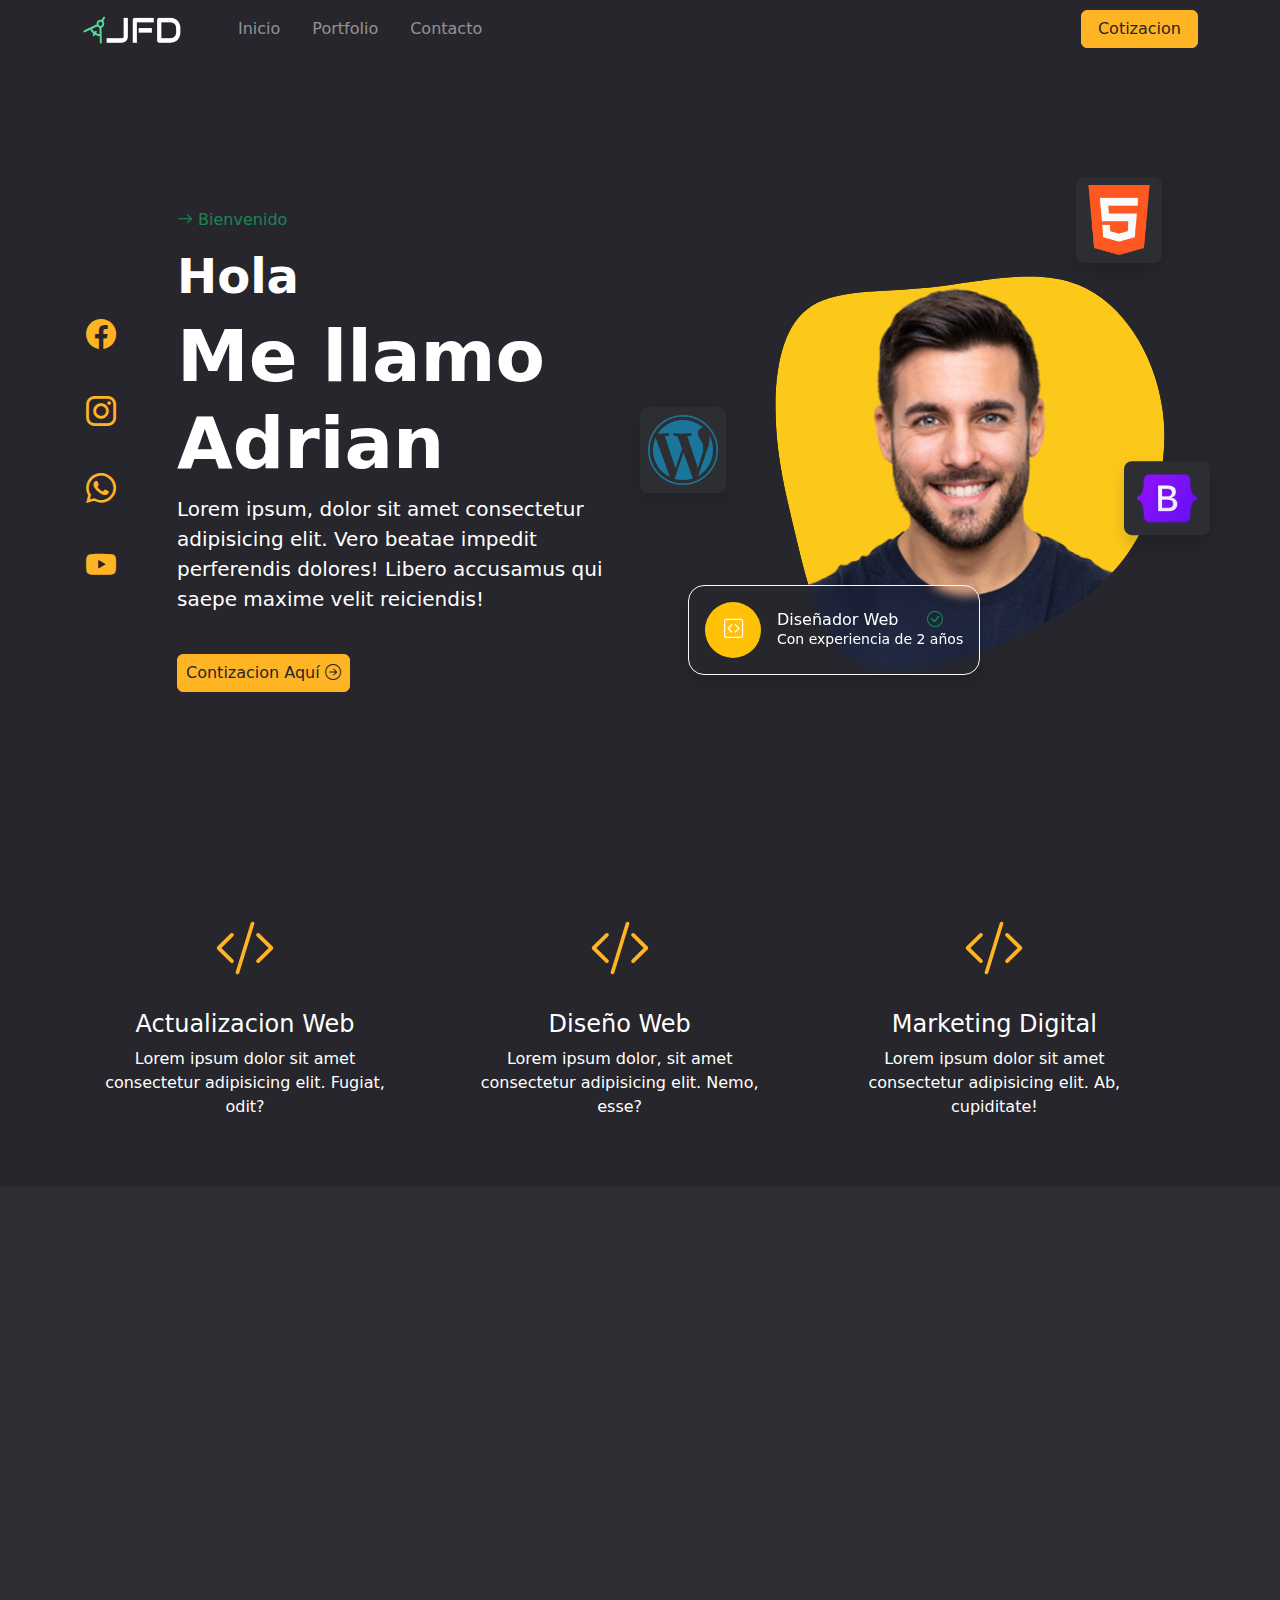
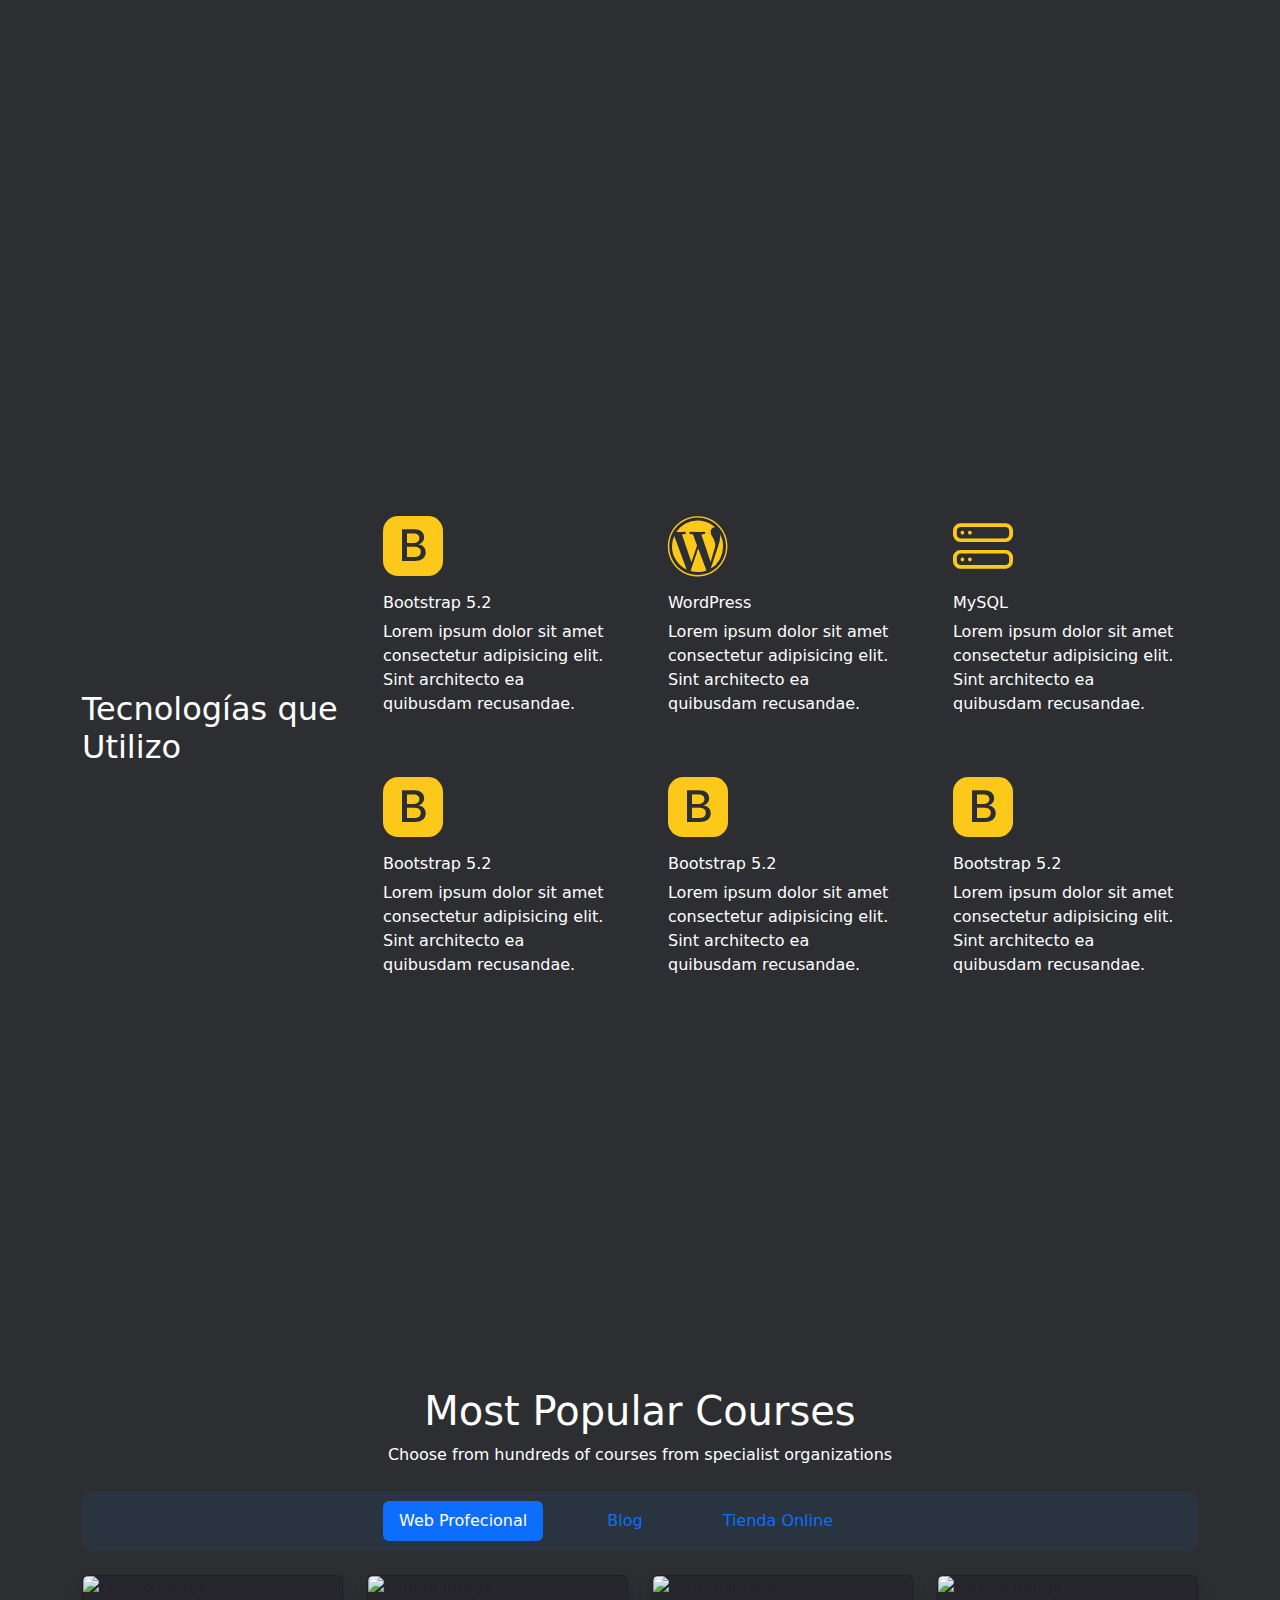
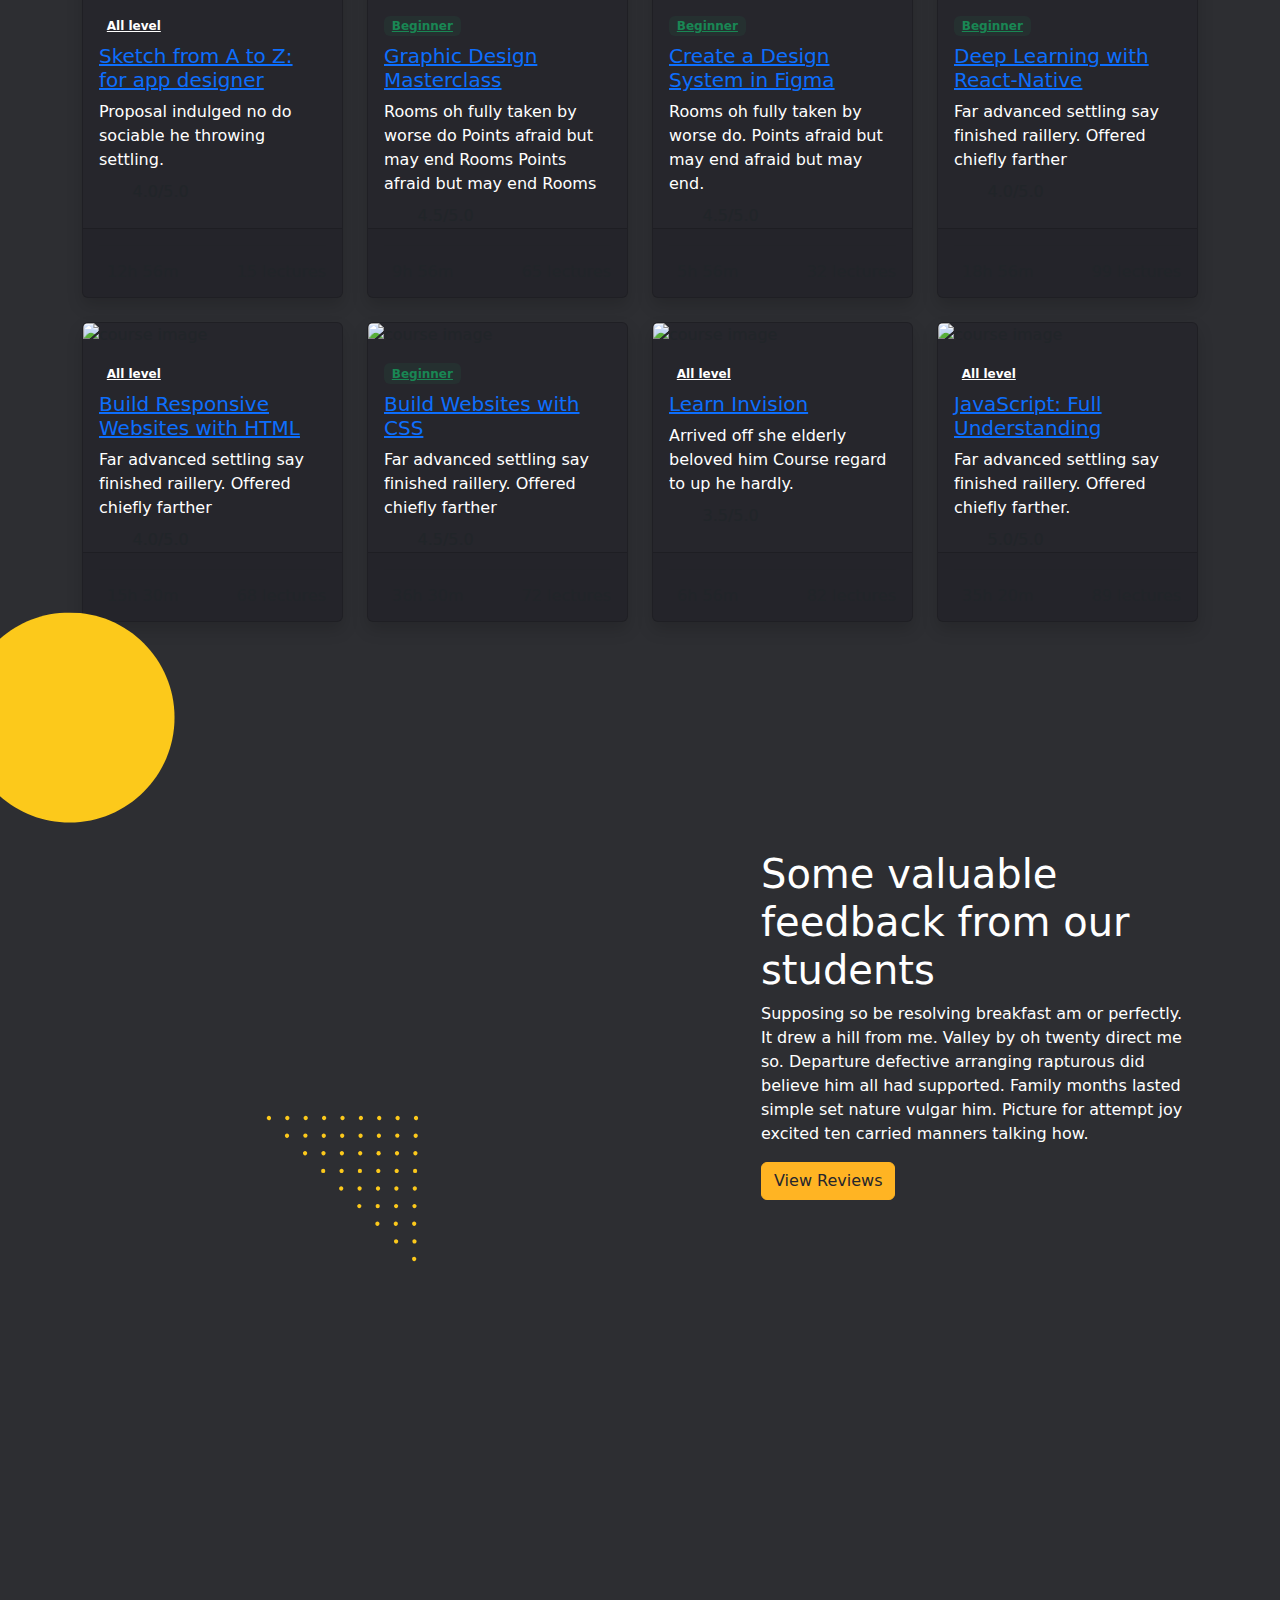
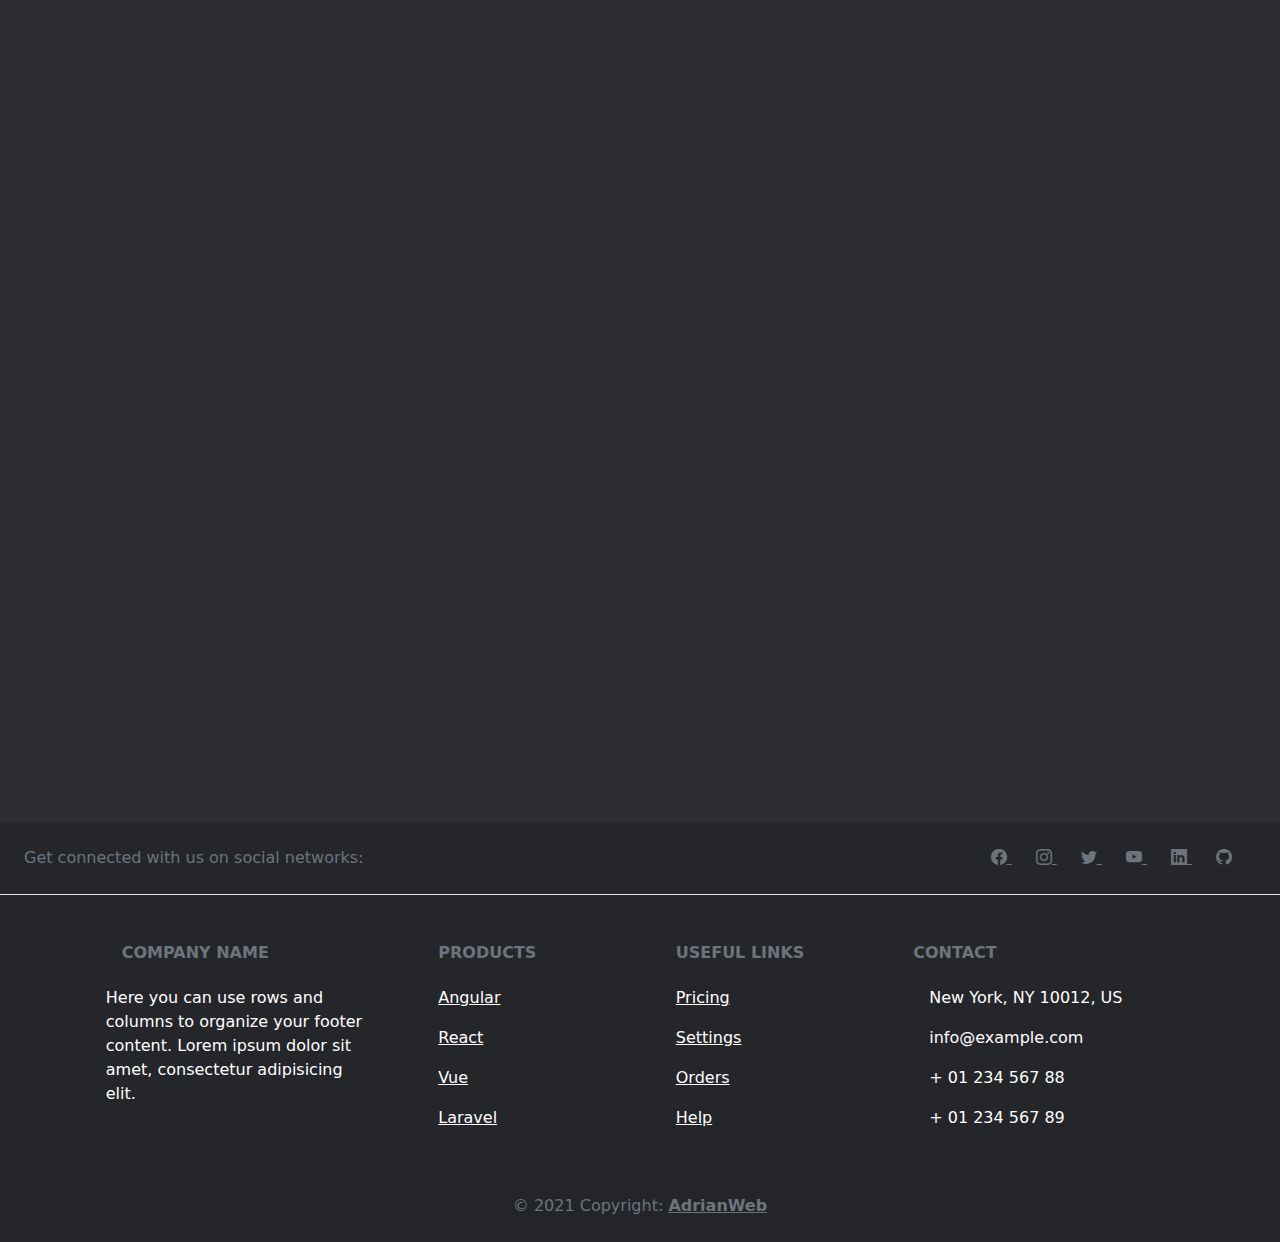
==== index.html @ ab663cc9 "update" ====
<!DOCTYPE html>
<html lang="es">
  <head>
    <meta charset="utf-8" />
    <meta name="viewport" content="width=device-width, initial-scale=1" />
    <title>AdrianWeb</title>
    <link href="https://unpkg.com/aos@2.3.1/dist/aos.css" rel="stylesheet">
    <link rel="stylesheet" href="css/styles.css" />
    <link rel="stylesheet" href="css/bootstrap.css" />
    <link rel="stylesheet" href="https://cdn.jsdelivr.net/npm/bootstrap-icons@1.9.1/font/bootstrap-icons.css"/>
    <link rel="shortcut icon" href="/src/logo1.png" />
  </head>
  <body>
    <header>
      <nav class="navbar navbar-expand-sm navbar-light fixed-top" style="background-color: #26262C;">
        <div class="container icons">
          <a class="navbar-brand" href="index.html"><img src="/src/logo3.png" height="30px" width="100px" alt="logo"/></a>
          <button class="navbar-toggler d-lg-none" type="button" data-bs-toggle="collapse" data-bs-target="#collapsibleNavId" aria-controls="collapsibleNavId" aria-expanded="false" aria-label="Toggle navigation">
            <span class="navbar-toggler-icon"></span>
          </button>
          <div class="collapse navbar-collapse" id="collapsibleNavId">
            <ul class="navbar-nav me-auto mt-2 px-4 mt-lg-0 align-items-center">
              <li class="nav-item mx-2 active">
                <a class="nav-link text-white-50" href="index.html">Inicio<span class="visually-hidden">(current)</span></a>
              </li>
              <li class="nav-item mx-2">
                <a class="nav-link text-white-50" href="sobre.html">Portfolio</a>
              </li>
              <li class="nav-item mx-2">
                <a class="nav-link text-white-50" href="contacto.html">Contacto</a>
              </li>
            </ul>
            <form class="d-flex" action="#">
              <button class="btn btn-primary px-3" type="button">Cotizacion</button>
            </form>
          </div>
        </div>
      </nav>
    </header>
    <main>
    	<section>
        <div class="inicio">
          <div class="container d-flex align-items-center vh-100">
            <div class="row d-flex align-items-center">
              <div class="col-md-1 redsocial">
                <div class="row d-flex justify-content-center p-3">
                  <a class="nav-link" href="https://www.facebook.com/AdrianWebOficial" target="_blank" rel="noopener noreferrer"><i class="bi bi-facebook"></i></a>
                </div>
                <div class="row p-3">
                  <a class="nav-link" href="https://www.instagram.com/adrianweboficial/" target="_blank" rel="noopener noreferrer"><i class="bi bi-instagram"></i></a>
                </div>
                <div class="row p-3">
                  <a class="nav-link" href="https://www.instagram.com/adrianweboficial/" target="_blank" rel="noopener noreferrer"><i class="bi bi-whatsapp"></i></a>
                </div>
                <div class="row p-3">
                  <a class="nav-link" href="https://www.instagram.com/adrianweboficial/" target="_blank" rel="noopener noreferrer"><i class="bi bi-youtube"></i></a>
                </div>
              </div>
              <div class="col-md-5 order-0">
                <p class="text-success"><i class="bi bi-arrow-right"></i> Bienvenido</p>
                <h2 class="display-5 fw-bold text-white">Hola</h2>
                <h1 class="display-2 text-white fw-bold">Me llamo Adrian</h1>
                <p class="lead text-white pb-4">
                  Lorem ipsum, dolor sit amet consectetur adipisicing elit. Vero beatae impedit perferendis dolores! Libero accusamus qui saepe maxime velit reiciendis!
                </p>
                <button class="btn btn-primary px-2">Contizacion Aquí <i class="bi bi-arrow-right-circle"></i></button>
              </div>
              <div class="col-md-6 position-relative">
                <?xml version="1.0" standalone="no"?>
                <svg class="blob" viewBox="0 0 200 200" xmlns="http://www.w3.org/2000/svg">
                  <mask id="mask0" mask-type="alpha">
                      <path
                    d="M56.4,-60.4C72.3,-53.9,83.9,-35.4,86.9,-15.7C89.9,3.9,84.3,24.7,72.9,39.8C61.4,54.9,44.2,64.4,25.5,72C6.9,79.6,-13.1,85.3,-25.7,77.7C-38.2,70,-43.2,48.9,-47.2,32.1C-51.3,15.2,-54.3,2.5,-54.7,-12.2C-55.2,-26.9,-53,-43.8,-43.4,-51.4C-33.9,-59.1,-16.9,-57.6,1.7,-59.5C20.2,-61.5,40.5,-67,56.4,-60.4Z"
                    transform="translate(100 100)"
                  />
                  </mask>
                  <g mask="url(#mask0)">
                      <path d="M56.4,-60.4C72.3,-53.9,83.9,-35.4,86.9,-15.7C89.9,3.9,84.3,24.7,72.9,39.8C61.4,54.9,44.2,64.4,25.5,72C6.9,79.6,-13.1,85.3,-25.7,77.7C-38.2,70,-43.2,48.9,-47.2,32.1C-51.3,15.2,-54.3,2.5,-54.7,-12.2C-55.2,-26.9,-53,-43.8,-43.4,-51.4C-33.9,-59.1,-16.9,-57.6,1.7,-59.5C20.2,-61.5,40.5,-67,56.4,-60.4Z" transform="translate(100 100)"/>
                  <image class="blob_img" x="30" y="20" xlink:href="/src/Character-3-removebg-preview.png" alt=""/>
                  </g>
                </svg>
                <div class="p-2 bg-color-icon shadow rounded-3 position-absolute top-0 end-0 me-5">
                  <img src="/src/html.png" height="auto" width="70px" alt="html">
                </div>
                <div class="p-2 bg-color-icon shadow rounded-3 position-absolute top-50 start-0 translate-middle-y mt-n7 d-none d-sm-block">
                  <img src="/src/WordPress_blue_logo.svg.png" height="auto" width="70px" alt="Sketch">
                </div>
                <div class="p-2 bg-color-icon shadow rounded-3 position-absolute top-50 end-0 translate-middle-y mt-5 ms-5 d-none d-lg-block z-index-9">
                  <img src="/src/bootstrap-logo-shadow.png" height="auto" width="70px" alt="Figma">
                </div>
                <div class="p-3 bg-blur border border-light shadow rounded-4 position-absolute bottom-0 start-0 z-index-9 d-none d-xl-block mb-5 ms-5">
                  <div class="d-flex justify-content-between align-items-center">
                    <span class="icon-lg bg-warning rounded-circle">
                      <i class="bi bi-code-square text-white"></i>
                    </span>
                    <div class="text-start ms-3">
                      <h6 class="mb-0 text-white">Diseñador Web <span class="ms-4"><i class="bi bi-check-circle text-success"></i></span></h6>
                      <p class="mb-0 small text-white">Con experiencia de 2 años</p>
                    </div>
                  </div>
                </div>
              </div>
            </div>
          </div>
        </div>
    	</section>
    	<section>
        <div class="servicios pb-5">
          <div class="container">
            <div class="row justify-content-center align-items-center g-2">
              <div class="col-md-4">
                <div class="card box1 border-0 m-1 d-flex align-items-center justify-content-center rounded text-center">
                  <i class="bi bi-code-slash"></i>
                  <div class="card-body">
                    <h4 class="card-title">Actualizacion Web</h4>
                    <p class="card-text">Lorem ipsum dolor sit amet consectetur adipisicing elit. Fugiat, odit?</p>
                  </div>
                </div>
              </div>
              <div class="col-md-4">
                <div class="card box1 border-0 m-1 d-flex align-items-center justify-content-center rounded text-center">
                  <i class="bi bi-code-slash"></i>
                  <div class="card-body">
                    <h4 class="card-title">Diseño Web</h4>
                    <p class="card-text">Lorem ipsum dolor, sit amet consectetur adipisicing elit. Nemo, esse?</p>
                </div>
              </div>
            </div>
              <div class="col-md-4">
                <div class="card box1 border-0 m-1 d-flex align-items-center justify-content-center rounded text-center">
                  <i class="bi bi-code-slash"></i>
                  <div class="card-body">
                    <h4 class="card-title">Marketing Digital</h4>
                    <p class="card-text">Lorem ipsum dolor sit amet consectetur adipisicing elit. Ab, cupiditate!</p>
                  </div>
                </div>
              </div>
            </div>
          </div>
        </div>
    	</section>
    	<section>
        <div class="Quien_soy" style="background-color: #2D2E32;">
          <div class="container pt-5 vh-100">
            <div class="row d-flex align-items-center justify-content-center">
              <div class="col col-md-6" data-aos="zoom-in-up">
                <img src="/src/user.png" class="img-fluid rounded-5" alt="img">
              </div>
              <div class="col col-md-6" data-aos="fade-left">
                <img src="/src/quat.png" alt="">
                <p class="lead text-white fs-3">Lorem ipsum dolor sit amet consectetur adipisicing elit. Minus quod dignissimos repellendus! Lorem ipsum dolor sit amet consectetur, adipisicing elit. Cumque at natus quis explicabo? Sint exercitationem laudantium itaque quis! Unde, dicta!</p>
                <br>
                <button class="btn btn-primary">Bajar CV</button>
              </div>
            </div>
          </div>      
        </div>
    	</section>
    	<section>
        <div class="herramientas" style="background-color: #2D2E32;">
          <div class="container vh-100">
            <div class="row d-flex align-items-center justify-content-center">
              <div class="col-md-3">
                <h2 class="text-white py-2 pb-md-3 pb-lg-4">Tecnologías que Utilizo</h2>
              </div>
              <div class="col-md-9">
                <div class="row row-cols-1 row-cols-sm-2 row-cols-md-3 gy-1 gy-md-3 gx-3 gx-md-4">
                  <div class="col">
                    <div class="card icon_framewords card-body h-100 border-0 bg-transparent">
                      <i class="bi bi-bootstrap-fill"></i>
                      <h3 class="h6 text-white">Bootstrap 5.2</h3>
                      <p class="fs-sm mb-0 text-white">
                        Lorem ipsum dolor sit amet consectetur adipisicing elit. Sint architecto ea quibusdam recusandae.
                      </p>
                    </div>
                  </div>
                  <div class="col">
                    <div class="card icon_framewords card-body h-100 border-0 bg-transparent">
                      <i class="bi bi-wordpress"></i>
                      <h3 class="h6 text-white">WordPress</h3>
                      <p class="fs-sm mb-0 text-white">
                        Lorem ipsum dolor sit amet consectetur adipisicing elit. Sint architecto ea quibusdam recusandae.
                      </p>
                    </div>
                  </div>
                  <div class="col">
                    <div class="card icon_framewords card-body h-100 border-0 bg-transparent">
                      <i class="bi bi-hdd-stack"></i>
                      <h3 class="h6 text-white">MySQL</h3>
                      <p class="fs-sm mb-0 text-white">
                        Lorem ipsum dolor sit amet consectetur adipisicing elit. Sint architecto ea quibusdam recusandae.
                      </p>
                    </div>
                  </div>
                  <div class="col">
                    <div class="card icon_framewords card-body h-100 border-0 bg-transparent">
                      <i class="bi bi-bootstrap-fill"></i>
                      <h3 class="h6 text-white">Bootstrap 5.2</h3>
                      <p class="fs-sm mb-0 text-white">
                        Lorem ipsum dolor sit amet consectetur adipisicing elit. Sint architecto ea quibusdam recusandae.
                      </p>
                    </div>
                  </div>
                  <div class="col">
                    <div class="card icon_framewords card-body h-100 border-0 bg-transparent">
                      <i class="bi bi-bootstrap-fill"></i>
                      <h3 class="h6 text-white">Bootstrap 5.2</h3>
                      <p class="fs-sm mb-0 text-white">
                        Lorem ipsum dolor sit amet consectetur adipisicing elit. Sint architecto ea quibusdam recusandae.
                      </p>
                    </div>
                  </div>
                  <div class="col">
                    <div class="card icon_framewords card-body h-100 border-0 bg-transparent">
                      <i class="bi bi-bootstrap-fill"></i>
                      <h3 class="h6 text-white">Bootstrap 5.2</h3>
                      <p class="fs-sm mb-0 text-white">
                        Lorem ipsum dolor sit amet consectetur adipisicing elit. Sint architecto ea quibusdam recusandae.
                      </p>
                    </div>
                  </div>
                </div>
              </div>
            </div>
          </div>
        </div>
    	</section>
		<section>
        <div class="portafolio" style="background-color: #2D2E32;">
			<div class="container">
		<!-- Title -->
			<div class="row mb-4">
				<div class="col-lg-8 mx-auto text-center">
					<h2 class="fs-1">Most Popular Courses</h2>
					<p class="mb-0">Choose from hundreds of courses from specialist organizations</p>
				</div>
			</div>

		<!-- Tabs START -->
			<ul class="nav nav-pills nav-pills-bg-soft justify-content-sm-center mb-4 px-3" id="course-pills-tab" role="tablist">
				<!-- Tab item -->
				<li class="nav-item me-2 me-sm-5">
					<button class="nav-link mb-2 mb-md-0 active" id="course-pills-tab-1" data-bs-toggle="pill" data-bs-target="#course-pills-tabs-1" type="button" role="tab" aria-controls="course-pills-tabs-1" aria-selected="false">Web Profecional</button>
				</li>
				<!-- Tab item -->
				<li class="nav-item me-2 me-sm-5">
					<button class="nav-link mb-2 mb-md-0" id="course-pills-tab-2" data-bs-toggle="pill" data-bs-target="#course-pills-tabs-2" type="button" role="tab" aria-controls="course-pills-tabs-2"	aria-selected="false">Blog</button>
				</li>
				<!-- Tab item -->
				<li class="nav-item me-2 me-sm-5">
					<button class="nav-link mb-2 mb-md-0" id="course-pills-tab-3" data-bs-toggle="pill" data-bs-target="#course-pills-tabs-3" type="button" role="tab" aria-controls="course-pills-tabs-3" aria-selected="false">Tienda Online</button>
				</li>
				<!-- Tab item -->
			</ul>
		<div class="tab-content" id="course-pills-tabContent">
			<div class="tab-pane fade show active" id="course-pills-tabs-1" role="tabpanel" aria-labelledby="course-pills-tab-1">
				<div class="row g-4">

					<!-- Card item START -->
					<div class="col-sm-6 col-lg-4 col-xl-3">
						<div class="card shadow h-100">
							<!-- Image -->
							<img src="assets/images/courses/4by3/08.jpg" class="card-img-top" alt="course image">
							<!-- Card body -->
							<div class="card-body pb-0">
								<!-- Badge and favorite -->
								<div class="d-flex justify-content-between mb-2">
									<a href="#" class="badge bg-purple bg-opacity-10 text-purple">All level</a>
									<a href="#" class="h6 mb-0"><i class="far fa-heart"></i></a>
								</div>
								<!-- Title -->
								<h5 class="card-title fw-normal"><a href="#">Sketch from A to Z: for app designer</a></h5>
								<p class="mb-2 text-truncate-2">Proposal indulged no do sociable he throwing settling.</p>
								<!-- Rating star -->
								<ul class="list-inline mb-0">
									<li class="list-inline-item me-0 small"><i class="fas fa-star text-warning"></i></li>
									<li class="list-inline-item me-0 small"><i class="fas fa-star text-warning"></i></li>
									<li class="list-inline-item me-0 small"><i class="fas fa-star text-warning"></i></li>
									<li class="list-inline-item me-0 small"><i class="fas fa-star text-warning"></i></li>
									<li class="list-inline-item me-0 small"><i class="far fa-star text-warning"></i></li>
									<li class="list-inline-item ms-2 h6 fw-light mb-0">4.0/5.0</li>
								</ul>
							</div>
							<!-- Card footer -->
							<div class="card-footer pt-0 pb-3">
								<hr>
								<div class="d-flex justify-content-between">
									<span class="h6 fw-light mb-0"><i class="far fa-clock text-danger me-2"></i>12h 56m</span>
									<span class="h6 fw-light mb-0"><i class="fas fa-table text-orange me-2"></i>15 lectures</span>
								</div>
							</div>
						</div>
					</div>
					<!-- Card item END -->

					<!-- Card item START -->
					<div class="col-sm-6 col-lg-4 col-xl-3">
						<div class="card shadow h-100">
							<!-- Image -->
							<img src="assets/images/courses/4by3/02.jpg" class="card-img-top" alt="course image">
							<div class="card-body pb-0">
								<!-- Badge and favorite -->
								<div class="d-flex justify-content-between mb-2">
									<a href="#" class="badge bg-success bg-opacity-10 text-success">Beginner</a>
									<a href="#" class="text-danger"><i class="fas fa-heart"></i></a>
								</div>
								<!-- Title -->
								<h5 class="card-title fw-normal"><a href="#">Graphic Design Masterclass</a></h5>
								<p class="mb-2 text-truncate-2">Rooms oh fully taken by worse do Points afraid but may end Rooms Points afraid but may end Rooms</p>
								<!-- Rating star -->
								<ul class="list-inline mb-0">
									<li class="list-inline-item me-0 small"><i class="fas fa-star text-warning"></i></li>
									<li class="list-inline-item me-0 small"><i class="fas fa-star text-warning"></i></li>
									<li class="list-inline-item me-0 small"><i class="fas fa-star text-warning"></i></li>
									<li class="list-inline-item me-0 small"><i class="fas fa-star text-warning"></i></li>
									<li class="list-inline-item me-0 small"><i class="fas fa-star-half-alt text-warning"></i></li>
									<li class="list-inline-item ms-2 h6 fw-light mb-0">4.5/5.0</li>
								</ul>
							</div>
							<!-- Card footer -->
							<div class="card-footer pt-0 pb-3">
								<hr>
								<div class="d-flex justify-content-between ">
									<span class="h6 fw-light mb-0"><i class="far fa-clock text-danger me-2"></i>9h 56m</span>
									<span class="h6 fw-light mb-0"><i class="fas fa-table text-orange me-2"></i>65 lectures</span>
								</div>
							</div>
						</div>
					</div>
					<!-- Card item END -->

					<!-- Card item START -->
					<div class="col-sm-6 col-lg-4 col-xl-3">
						<div class="card shadow h-100">
							<!-- Image -->
							<img src="assets/images/courses/4by3/03.jpg" class="card-img-top" alt="course image">
							<div class="card-body pb-0">
								<!-- Badge and favorite -->
								<div class="d-flex justify-content-between mb-2">
									<a href="#" class="badge bg-success bg-opacity-10 text-success">Beginner</a>
									<a href="#" class="h6 fw-light mb-0"><i class="far fa-heart"></i></a>
								</div>
								<!-- Title -->
								<h5 class="card-title fw-normal"><a href="#">Create a Design System in Figma</a></h5>
								<p class="mb-2 text-truncate-2">Rooms oh fully taken by worse do. Points afraid but may end afraid but may end.</p>
								<!-- Rating star -->
								<ul class="list-inline mb-0">
									<li class="list-inline-item me-0 small"><i class="fas fa-star text-warning"></i></li>
									<li class="list-inline-item me-0 small"><i class="fas fa-star text-warning"></i></li>
									<li class="list-inline-item me-0 small"><i class="fas fa-star text-warning"></i></li>
									<li class="list-inline-item me-0 small"><i class="fas fa-star text-warning"></i></li>
									<li class="list-inline-item me-0 small"><i class="fas fa-star-half-alt text-warning"></i></li>
									<li class="list-inline-item ms-2 h6 fw-light mb-0">4.5/5.0</li>
								</ul>
							</div>
							<!-- Card footer -->
							<div class="card-footer pt-0 pb-3">
								<hr>
								<div class="d-flex justify-content-between">
									<span class="h6 fw-light mb-0"><i class="far fa-clock text-danger me-2"></i>5h 56m</span>
									<span class="h6 fw-light mb-0"><i class="fas fa-table text-orange me-2"></i>32 lectures</span>
								</div>
							</div>
						</div>
					</div>
					<!-- Card item END -->

					<!-- Card item START -->
					<div class="col-sm-6 col-lg-4 col-xl-3">
						<div class="card shadow h-100">
							<!-- Image -->
							<img src="assets/images/courses/4by3/07.jpg" class="card-img-top" alt="course image">
							<div class="card-body pb-0">
								<!-- Badge and favorite -->
								<div class="d-flex justify-content-between mb-2">
									<a href="#" class="badge bg-success bg-opacity-10 text-success">Beginner</a>
									<a href="#" class="text-danger"><i class="fas fa-heart"></i></a>
								</div>
								<!-- Title -->
								<h5 class="card-title fw-normal"><a href="#">Deep Learning with React-Native </a></h5>
								<p class="mb-2 text-truncate-2">Far advanced settling say finished raillery. Offered chiefly farther</p>
								<!-- Rating star -->
								<ul class="list-inline mb-0">
									<li class="list-inline-item me-0 small"><i class="fas fa-star text-warning"></i></li>
									<li class="list-inline-item me-0 small"><i class="fas fa-star text-warning"></i></li>
									<li class="list-inline-item me-0 small"><i class="fas fa-star text-warning"></i></li>
									<li class="list-inline-item me-0 small"><i class="fas fa-star text-warning"></i></li>
									<li class="list-inline-item me-0 small"><i class="far fa-star text-warning"></i></li>
									<li class="list-inline-item ms-2 h6 fw-light mb-0">4.0/5.0</li>
								</ul>
							</div>
							<!-- Card footer -->
							<div class="card-footer pt-0 pb-3">
								<hr>
								<div class="d-flex justify-content-between">
									<span class="h6 fw-light mb-0"><i class="far fa-clock text-danger me-2"></i>18h 56m</span>
									<span class="h6 fw-light mb-0"><i class="fas fa-table text-orange me-2"></i>99 lectures</span>
								</div>
							</div>
						</div>
					</div>
					<!-- Card item END -->

					<!-- Card item START -->
					<div class="col-sm-6 col-lg-4 col-xl-3">
						<div class="card shadow h-100">
							<!-- Image -->
							<img src="assets/images/courses/4by3/11.jpg" class="card-img-top" alt="course image">
							<div class="card-body pb-0">
								<!-- Badge and favorite -->
								<div class="d-flex justify-content-between mb-2">
									<a href="#" class="badge bg-purple bg-opacity-10 text-purple">All level</a>
									<a href="#" class="text-danger"><i class="fas fa-heart"></i></a>
								</div>
								<!-- Title -->
								<h5 class="card-title fw-normal"><a href="#">Build Responsive Websites with HTML</a></h5>
								<p class="mb-2 text-truncate-2">Far advanced settling say finished raillery. Offered chiefly farther</p>
								<!-- Rating star -->
								<ul class="list-inline mb-0">
									<li class="list-inline-item me-0 small"><i class="fas fa-star text-warning"></i></li>
									<li class="list-inline-item me-0 small"><i class="fas fa-star text-warning"></i></li>
									<li class="list-inline-item me-0 small"><i class="fas fa-star text-warning"></i></li>
									<li class="list-inline-item me-0 small"><i class="fas fa-star text-warning"></i></li>
									<li class="list-inline-item me-0 small"><i class="far fa-star text-warning"></i></li>
									<li class="list-inline-item ms-2 h6 fw-light mb-0">4.0/5.0</li>
								</ul>
							</div>
							<!-- Card footer -->
							<div class="card-footer pt-0 pb-3">
								<hr>
								<div class="d-flex justify-content-between">
									<span class="h6 fw-light mb-0"><i class="far fa-clock text-danger me-2"></i>15h 30m</span>
									<span class="h6 fw-light mb-0"><i class="fas fa-table text-orange me-2"></i>68 lectures</span>
								</div>
							</div>
						</div>
					</div>
					<!-- Card item END -->

					<!-- Card item START -->
					<div class="col-sm-6 col-lg-4 col-xl-3">
						<div class="card shadow h-100">
							<!-- Image -->
							<img src="assets/images/courses/4by3/12.jpg" class="card-img-top" alt="course image">
							<div class="card-body pb-0">
								<!-- Badge and favorite -->
								<div class="d-flex justify-content-between mb-2">
									<a href="#" class="badge bg-success bg-opacity-10 text-success">Beginner</a>
									<a href="#" class="h6 fw-light mb-0"><i class="far fa-heart"></i></a>
								</div>
								<!-- Title -->
								<h5 class="card-title fw-normal"><a href="#">Build Websites with CSS</a></h5>
								<p class="text-truncate-2 mb-2">Far advanced settling say finished raillery. Offered chiefly farther</p>
								<!-- Rating star -->
								<ul class="list-inline mb-0">
									<li class="list-inline-item me-0 small"><i class="fas fa-star text-warning"></i></li>
									<li class="list-inline-item me-0 small"><i class="fas fa-star text-warning"></i></li>
									<li class="list-inline-item me-0 small"><i class="fas fa-star text-warning"></i></li>
									<li class="list-inline-item me-0 small"><i class="fas fa-star text-warning"></i></li>
									<li class="list-inline-item me-0 small"><i class="fas fa-star-half-alt text-warning"></i></li>
									<li class="list-inline-item ms-2 h6 fw-light mb-0">4.5/5.0</li>
								</ul>
							</div>
							<!-- Card footer -->
							<div class="card-footer pt-0 pb-3">
								<hr>
								<div class="d-flex justify-content-between mt-2">
									<span class="h6 fw-light mb-0"><i class="far fa-clock text-danger me-2"></i>36h 30m</span>
									<span class="h6 fw-light mb-0"><i class="fas fa-table text-orange me-2"></i>72 lectures</span>
								</div>
							</div>
						</div>
					</div>
					<!-- Card item END -->

					<!-- Card item START -->
					<div class="col-sm-6 col-lg-4 col-xl-3">
						<div class="card shadow h-100">
							<!-- Image -->
							<img src="assets/images/courses/4by3/04.jpg" class="card-img-top" alt="course image">
							<div class="card-body pb-0">
								<!-- Badge and favorite -->
								<div class="d-flex justify-content-between mb-2">
									<a href="#" class="badge bg-purple bg-opacity-10 text-purple">All level</a>
									<a href="#" class="text-danger"><i class="fas fa-heart"></i></a>
								</div>
								<!-- Title -->
								<h5 class="card-title fw-normal"><a href="#">Learn Invision</a></h5>
								<p class="mb-2">Arrived off she elderly beloved him Course regard to up he hardly.</p>
								<!-- Rating star -->
								<ul class="list-inline mb-0">
									<li class="list-inline-item me-0 small"><i class="fas fa-star text-warning"></i></li>
									<li class="list-inline-item me-0 small"><i class="fas fa-star text-warning"></i></li>
									<li class="list-inline-item me-0 small"><i class="fas fa-star text-warning"></i></li>
									<li class="list-inline-item me-0 small"><i class="fas fa-star-half-alt text-warning"></i></li>
									<li class="list-inline-item me-0 small"><i class="far fa-star text-warning"></i></li>
									<li class="list-inline-item ms-2 h6 fw-light mb-0">3.5/5.0</li>
								</ul>
							</div>
							<!-- Card footer -->
							<div class="card-footer pt-0 pb-3">
								<hr>
								<div class="d-flex justify-content-between mt-2">
									<span class="h6 fw-light mb-0"><i class="far fa-clock text-danger me-2"></i>6h 56m</span>
									<span class="h6 fw-light mb-0"><i class="fas fa-table text-orange me-2"></i>82 lectures</span>
								</div>
							</div>
						</div>
					</div>
					<!-- Card item END -->

					<!-- Card item START -->
					<div class="col-sm-6 col-lg-4 col-xl-3">
						<div class="card shadow h-100">
							<!-- Image -->
							<img src="assets/images/courses/4by3/09.jpg" class="card-img-top" alt="course image">
							<div class="card-body pb-0">
								<!-- Badge and favorite -->
								<div class="d-flex justify-content-between mb-2">
									<a href="#" class="badge bg-purple bg-opacity-10 text-purple">All level</a>
									<a href="#" class="h6 fw-light mb-0"><i class="far fa-heart"></i></a>
								</div>
								<!-- Title -->
								<h5 class="card-title fw-normal"><a href="#">JavaScript: Full Understanding</a></h5>
								<p class="text-truncate-2 mb-2">Far advanced settling say finished raillery. Offered chiefly farther.</p>
								<!-- Rating star -->
								<ul class="list-inline mb-0">
									<li class="list-inline-item me-0 small"><i class="fas fa-star text-warning"></i></li>
									<li class="list-inline-item me-0 small"><i class="fas fa-star text-warning"></i></li>
									<li class="list-inline-item me-0 small"><i class="fas fa-star text-warning"></i></li>
									<li class="list-inline-item me-0 small"><i class="fas fa-star text-warning"></i></li>
									<li class="list-inline-item me-0 small"><i class="fas fa-star text-warning"></i></li>
									<li class="list-inline-item ms-2 h6 fw-light mb-0">5.0/5.0</li>
								</ul>
							</div>
							<!-- Card footer -->
							<div class="card-footer pt-0 pb-3">
								<hr>
								<div class="d-flex justify-content-between">
									<span class="h6 fw-light mb-0"><i class="far fa-clock text-danger me-2"></i>35h 20m</span>
									<span class="h6 fw-light mb-0"><i class="fas fa-table text-orange me-2"></i>89 lectures</span>
								</div>
							</div>
						</div>
					</div>
					<!-- Card item END -->
				</div> <!-- Row END -->
			</div>
			<div class="tab-pane fade" id="course-pills-tabs-2" role="tabpanel" aria-labelledby="course-pills-tab-2">
				<div class="row g-4">
					<!-- Card item START -->
					<div class="col-sm-6 col-lg-4 col-xl-3">
						<div class="card shadow h-100">
							<!-- Image -->
							<img src="assets/images/courses/4by3/05.jpg" class="card-img-top" alt="course image">
							<div class="card-body pb-0">
								<!-- Badge and favorite -->
								<div class="d-flex justify-content-between mb-2">
									<a href="#" class="badge bg-success bg-opacity-10 text-success">Beginner</a>
									<a href="#" class="h6 fw-light mb-0"><i class="far fa-heart"></i></a>
								</div>
								<!-- Title -->
								<h5 class="card-title fw-normal"><a href="#">The Complete Web Development in python</a></h5>
								<p class="text-truncate-2 mb-2">Mention Mr manners opinion if garrets enabled.</p>
								<!-- Rating star -->
								<ul class="list-inline mb-0">
									<li class="list-inline-item me-0 small"><i class="fas fa-star text-warning"></i></li>
									<li class="list-inline-item me-0 small"><i class="fas fa-star text-warning"></i></li>
									<li class="list-inline-item me-0 small"><i class="fas fa-star text-warning"></i></li>
									<li class="list-inline-item me-0 small"><i class="fas fa-star text-warning"></i></li>
									<li class="list-inline-item me-0 small"><i class="fas fa-star-half-alt text-warning"></i></li>
									<li class="list-inline-item ms-2 h6 fw-light mb-0">4.5/5.0</li>
								</ul>
							</div>
							<!-- Card footer -->
							<div class="card-footer pt-0 pb-3">
								<hr>
								<div class="d-flex justify-content-between mt-2">
									<span class="h6 fw-light mb-0"><i class="far fa-clock text-danger me-2"></i>10h 00m</span>
									<span class="h6 fw-light mb-0"><i class="fas fa-table text-orange me-2"></i>26 lectures</span>
								</div>
							</div>
						</div>
					</div>
					<!-- Card item END -->

					<!-- Card item START -->
					<div class="col-sm-6 col-lg-4 col-xl-3">
						<div class="card shadow h-100">
							<!-- Image -->
							<img src="assets/images/courses/4by3/06.jpg" class="card-img-top" alt="course image">
							<div class="card-body pb-0">
								<!-- Badge and favorite -->
								<div class="d-flex justify-content-between mb-2">
									<a href="#" class="badge bg-info bg-opacity-10 text-info">Intermediate</a>
									<a href="#" class="h6 fw-light mb-0"><i class="far fa-heart"></i></a>
								</div>
								<!-- Title -->
								<h5 class="card-title fw-normal"><a href="#">Angular – The Complete Guider</a></h5>
								<p class="text-truncate-2 mb-2">Rooms oh fully taken by worse do. Points afraid but may end.</p>
								<!-- Rating star -->
								<ul class="list-inline mb-0">
									<li class="list-inline-item me-0 small"><i class="fas fa-star text-warning"></i></li>
									<li class="list-inline-item me-0 small"><i class="fas fa-star text-warning"></i></li>
									<li class="list-inline-item me-0 small"><i class="fas fa-star text-warning"></i></li>
									<li class="list-inline-item me-0 small"><i class="fas fa-star text-warning"></i></li>
									<li class="list-inline-item me-0 small"><i class="fas fa-star-half-alt text-warning"></i></li>
									<li class="list-inline-item ms-2 h6 fw-light mb-0">4.5/5.0</li>
								</ul>
							</div>
							<!-- Card footer -->
							<div class="card-footer pt-0 pb-3">
								<hr>
								<div class="d-flex justify-content-between mt-2">
									<span class="h6 fw-light mb-0"><i class="far fa-clock text-danger me-2"></i>9h 32m</span>
									<span class="h6 fw-light mb-0"><i class="fas fa-table text-orange me-2"></i>42 lectures</span>
								</div>
							</div>
						</div>
					</div>
					<!-- Card item END -->

					<!-- Card item START -->
					<div class="col-sm-6 col-lg-4 col-xl-3">
						<div class="card shadow">
							<!-- Image -->
							<img src="assets/images/courses/4by3/07.jpg" class="card-img-top" alt="course image">
							<div class="card-body pb-0">
								<!-- Badge and favorite -->
								<div class="d-flex justify-content-between mb-2">
									<a href="#" class="badge bg-success bg-opacity-10 text-success">Beginner</a>
									<a href="#" class="text-danger"><i class="fas fa-heart"></i></a>
								</div>
								<!-- Title -->
								<h5 class="card-title fw-normal"><a href="#">Deep Learning with React-Native</a></h5>
								<p class="text-truncate-2 mb-2">Far advanced settling say finished raillery. Offered chiefly farther</p>
								<!-- Rating star -->
								<ul class="list-inline mb-0">
									<li class="list-inline-item me-0 small"><i class="fas fa-star text-warning"></i></li>
									<li class="list-inline-item me-0 small"><i class="fas fa-star text-warning"></i></li>
									<li class="list-inline-item me-0 small"><i class="fas fa-star text-warning"></i></li>
									<li class="list-inline-item me-0 small"><i class="fas fa-star text-warning"></i></li>
									<li class="list-inline-item me-0 small"><i class="far fa-star text-warning"></i></li>
									<li class="list-inline-item ms-2 h6 fw-light mb-0">4.0/5.0</li>
								</ul>
							</div>
							<!-- Card footer -->
							<div class="card-footer pt-0 pb-3">
								<hr>
								<div class="d-flex justify-content-between">
									<span class="h6 fw-light mb-0"><i class="far fa-clock text-danger me-2"></i>18h 56m</span>
									<span class="h6 fw-light mb-0"><i class="fas fa-table text-orange me-2"></i>99 lectures</span>
								</div>
							</div>
						</div>
					</div>
					<!-- Card item END -->

					<!-- Card item START -->
					<div class="col-sm-6 col-lg-4 col-xl-3">
						<div class="card shadow h-100">
							<!-- Image -->
							<img src="assets/images/courses/4by3/09.jpg" class="card-img-top" alt="course image">
							<div class="card-body pb-0">
								<!-- Badge and favorite -->
								<div class="d-flex justify-content-between mb-2">
									<a href="#" class="badge bg-purple bg-opacity-10 text-purple">All level</a>
									<a href="#" class="h6 fw-light mb-0"><i class="far fa-heart"></i></a>
								</div>
								<!-- Title -->
								<h5 class="card-title fw-normal"><a href="#">JavaScript: Full Understanding</a></h5>
								<p class="text-truncate-2 mb-2">Far advanced settling say finished raillery. Offered chiefly farther</p>
								<!-- Rating star -->
								<ul class="list-inline mb-0">
									<li class="list-inline-item me-0 small"><i class="fas fa-star text-warning"></i></li>
									<li class="list-inline-item me-0 small"><i class="fas fa-star text-warning"></i></li>
									<li class="list-inline-item me-0 small"><i class="fas fa-star text-warning"></i></li>
									<li class="list-inline-item me-0 small"><i class="fas fa-star text-warning"></i></li>
									<li class="list-inline-item me-0 small"><i class="fas fa-star text-warning"></i></li>
									<li class="list-inline-item ms-2 h6 fw-light mb-0">5.0/5.0</li>
								</ul>
							</div>
							<!-- Card footer -->
							<div class="card-footer pt-0 pb-3">
								<hr>
								<div class="d-flex justify-content-between">
									<span class="h6 fw-light mb-0"><i class="far fa-clock text-danger me-2"></i>35h 20m</span>
									<span class="h6 fw-light mb-0"><i class="fas fa-table text-orange me-2"></i>89 lectures</span>
								</div>
							</div>
						</div>
					</div>
					<!-- Card item END -->

					<!-- Card item START -->
					<div class="col-sm-6 col-lg-4 col-xl-3">
						<div class="card shadow h-100">
							<!-- Image -->
							<img src="assets/images/courses/4by3/10.jpg" class="card-img-top" alt="course image">
							<div class="card-body pb-0">
								<!-- Badge and favorite -->
								<div class="d-flex justify-content-between mb-2">
									<a href="#" class="badge bg-info bg-opacity-10 text-info">Intermediate</a>
									<a href="#" class="text-danger"><i class="fas fa-heart"></i></a>
								</div>
								<!-- Title -->
								<h5 class="card-title fw-normal"><a href="#">Bootstrap 5 From Scratch</a></h5>
								<p class="text-truncate-2 mb-2">Far advanced settling say finished raillery. Offered chiefly farther</p>
								<!-- Rating star -->
								<ul class="list-inline mb-0">
									<li class="list-inline-item me-0 small"><i class="fas fa-star text-warning"></i></li>
									<li class="list-inline-item me-0 small"><i class="fas fa-star text-warning"></i></li>
									<li class="list-inline-item me-0 small"><i class="fas fa-star text-warning"></i></li>
									<li class="list-inline-item me-0 small"><i class="fas fa-star text-warning"></i></li>
									<li class="list-inline-item me-0 small"><i class="fas fa-star-half-alt text-warning"></i></li>
									<li class="list-inline-item ms-2 h6 fw-light mb-0">4.5/5.0</li>
								</ul>
							</div>
							<!-- Card footer -->
							<div class="card-footer pt-0 pb-3">
								<hr>
								<div class="d-flex justify-content-between mt-2">
									<span class="h6 fw-light mb-0"><i class="far fa-clock text-danger me-2"></i>25h 56m</span>
									<span class="h6 fw-light mb-0"><i class="fas fa-table text-orange me-2"></i>38 lectures</span>
								</div>
							</div>
						</div>
					</div>
					<!-- Card item END -->

					<!-- Card item START -->
					<div class="col-sm-6 col-lg-4 col-xl-3">
						<div class="card shadow h-100">
							<!-- Image -->
							<img src="assets/images/courses/4by3/13.jpg" class="card-img-top" alt="course image">
							<div class="card-body pb-0">
								<!-- Badge and favorite -->
								<div class="d-flex justify-content-between mb-2">
									<a href="#" class="badge bg-success bg-opacity-10 text-success">Beginner</a>
									<a href="#" class="h6 fw-light mb-0"><i class="far fa-heart"></i></a>
								</div>
								<!-- Title -->
								<h5 class="card-title fw-normal"><a href="#">PHP with - CMS Project</a></h5>
								<p class="text-truncate-2 mb-2">Far advanced settling say finished raillery. Offered chiefly farther</p>
								<!-- Rating star -->
								<ul class="list-inline mb-0">
									<li class="list-inline-item me-0 small"><i class="fas fa-star text-warning"></i></li>
									<li class="list-inline-item me-0 small"><i class="fas fa-star text-warning"></i></li>
									<li class="list-inline-item me-0 small"><i class="fas fa-star text-warning"></i></li>
									<li class="list-inline-item me-0 small"><i class="fas fa-star text-warning"></i></li>
									<li class="list-inline-item me-0 small"><i class="far fa-star text-warning"></i></li>
									<li class="list-inline-item ms-2 h6 fw-light mb-0">4.0/5.0</li>
								</ul>
							</div>
							<!-- Card footer -->
							<div class="card-footer pt-0 pb-3">
								<hr>
								<div class="d-flex justify-content-between">
									<span class="h6 fw-light mb-0"><i class="far fa-clock text-danger me-2"></i>21h 22m</span>
									<span class="h6 fw-light mb-0"><i class="fas fa-table text-orange me-2"></i>30 lectures</span>
								</div>
							</div>
						</div>
					</div>
					<!-- Card item END -->
				</div>
			</div>
			<div class="tab-pane fade" id="course-pills-tabs-3" role="tabpanel" aria-labelledby="course-pills-tab-3">
				<div class="row g-4">
					<!-- Card item START -->
					<div class="col-sm-6 col-lg-4 col-xl-3">
						<div class="card shadow h-100">
							<!-- Image -->
							<img src="assets/images/courses/4by3/08.jpg" class="card-img-top" alt="course image">
							<div class="card-body pb-0">
								<!-- Badge and favorite -->
								<div class="d-flex justify-content-between mb-2">
									<a href="#" class="badge bg-purple bg-opacity-10 text-purple">All level</a>
									<a href="#" class="h6 fw-light mb-0"><i class="far fa-heart"></i></a>
								</div>
								<!-- Title -->
								<h5 class="card-title fw-normal"><a href="#">Sketch from A to Z: for app designer</a></h5>
								<p class="text-truncate-2 mb-2">Proposal indulged no do sociable he throwing settling</p>
								<!-- Rating star -->
								<ul class="list-inline mb-0">
									<li class="list-inline-item me-0 small"><i class="fas fa-star text-warning"></i></li>
									<li class="list-inline-item me-0 small"><i class="fas fa-star text-warning"></i></li>
									<li class="list-inline-item me-0 small"><i class="fas fa-star text-warning"></i></li>
									<li class="list-inline-item me-0 small"><i class="fas fa-star text-warning"></i></li>
									<li class="list-inline-item me-0 small"><i class="far fa-star text-warning"></i></li>
									<li class="list-inline-item ms-2 h6 fw-light mb-0">4.0/5.0</li>
								</ul>
							</div>
							<!-- Card footer -->
							<div class="card-footer pt-0 pb-3">
								<hr>
								<div class="d-flex justify-content-between">
									<span class="h6 fw-light mb-0"><i class="far fa-clock text-danger me-2"></i>12h 56m</span>
									<span class="h6 fw-light mb-0"><i class="fas fa-table text-orange me-2"></i>15 lectures</span>
								</div>
							</div>
						</div>
					</div>
					<!-- Card item END -->

					<!-- Card item START -->
					<div class="col-sm-6 col-lg-4 col-xl-3">
						<div class="card shadow h-100">
							<!-- Image -->
							<img src="assets/images/courses/4by3/04.jpg" class="card-img-top" alt="course image">
							<div class="card-body pb-0">
								<!-- Badge and favorite -->
								<div class="d-flex justify-content-between mb-2">
									<a href="#" class="badge bg-purple bg-opacity-10 text-purple">All level</a>
									<a href="#" class="text-danger"><i class="fas fa-heart"></i></a>
								</div>
								<!-- Title -->
								<h5 class="card-title fw-normal"><a href="#">Learn Invision</a></h5>
								<p class="mb-2">Arrived off she elderly beloved him Course regard to up he hardly.</p>
								<!-- Rating star -->
								<ul class="list-inline mb-0">
									<li class="list-inline-item me-0 small"><i class="fas fa-star text-warning"></i></li>
									<li class="list-inline-item me-0 small"><i class="fas fa-star text-warning"></i></li>
									<li class="list-inline-item me-0 small"><i class="fas fa-star text-warning"></i></li>
									<li class="list-inline-item me-0 small"><i class="fas fa-star-half-alt text-warning"></i></li>
									<li class="list-inline-item me-0 small"><i class="far fa-star text-warning"></i></li>
									<li class="list-inline-item ms-2 h6 fw-light mb-0">3.5/5.0</li>
								</ul>
							</div>
							<!-- Card footer -->
							<div class="card-footer pt-0 pb-3">
								<hr>
								<div class="d-flex justify-content-between mt-2">
									<span class="h6 fw-light mb-0"><i class="far fa-clock text-danger me-2"></i>6h 56m</span>
									<span class="h6 fw-light mb-0"><i class="fas fa-table text-orange me-2"></i>82 lectures</span>
								</div>
							</div>
						</div>
					</div>
					<!-- Card item END -->

					<!-- Card item START -->
					<div class="col-sm-6 col-lg-4 col-xl-3">
						<div class="card shadow h-100">
							<!-- Image -->
							<img src="assets/images/courses/4by3/02.jpg" class="card-img-top" alt="course image">
							<div class="card-body pb-0">
								<!-- Badge and favorite -->
								<div class="d-flex justify-content-between mb-2">
									<a href="#" class="badge bg-success bg-opacity-10 text-success">Beginner</a>
									<a href="#" class="text-danger"><i class="fas fa-heart"></i></a>
								</div>
								<!-- Title -->
								<h5 class="card-title fw-normal"><a href="#">Graphic Design Masterclass</a></h5>
								<p class="text-truncate-2 mb-2">Rooms oh fully taken by worse do. Points afraid but may end.</p>
								<!-- Rating star -->
								<ul class="list-inline mb-0">
									<li class="list-inline-item me-0 small"><i class="fas fa-star text-warning"></i></li>
									<li class="list-inline-item me-0 small"><i class="fas fa-star text-warning"></i></li>
									<li class="list-inline-item me-0 small"><i class="fas fa-star text-warning"></i></li>
									<li class="list-inline-item me-0 small"><i class="fas fa-star text-warning"></i></li>
									<li class="list-inline-item me-0 small"><i class="fas fa-star-half-alt text-warning"></i></li>
									<li class="list-inline-item ms-2 h6 fw-light mb-0">4.5/5.0</li>
								</ul>
							</div>
							<!-- Card footer -->
							<div class="card-footer pt-0 pb-3">
								<hr>
								<div class="d-flex justify-content-between">
									<span class="h6 fw-light mb-0"><i class="far fa-clock text-danger me-2"></i>9h 56m</span>
									<span class="h6 fw-light mb-0"><i class="fas fa-table text-orange me-2"></i>65 lectures</span>
								</div>
							</div>
						</div>
					</div>
					<!-- Card item END -->

					<!-- Card item START -->
					<div class="col-sm-6 col-lg-4 col-xl-3">
						<div class="card shadow h-100">
							<!-- Image -->
							<img src="assets/images/courses/4by3/03.jpg" class="card-img-top" alt="course image">
							<div class="card-body pb-0">
								<!-- Badge and favorite -->
								<div class="d-flex justify-content-between mb-2">
									<a href="#" class="badge bg-success bg-opacity-10 text-success">Beginner</a>
									<a href="#" class="h6 fw-light mb-0"><i class="far fa-heart"></i></a>
								</div>
								<!-- Title -->
								<h5 class="card-title fw-normal"><a href="#">Create a Design System in Figma</a></h5>
								<p class="text-truncate-2 mb-2">Rooms oh fully taken by worse do. Points afraid but may end.</p>
								<!-- Rating star -->
								<ul class="list-inline mb-0">
									<li class="list-inline-item me-0 small"><i class="fas fa-star text-warning"></i></li>
									<li class="list-inline-item me-0 small"><i class="fas fa-star text-warning"></i></li>
									<li class="list-inline-item me-0 small"><i class="fas fa-star text-warning"></i></li>
									<li class="list-inline-item me-0 small"><i class="fas fa-star text-warning"></i></li>
									<li class="list-inline-item me-0 small"><i class="fas fa-star-half-alt text-warning"></i></li>
									<li class="list-inline-item ms-2 h6 fw-light mb-0">4.5/5.0</li>
								</ul>
							</div>
							<!-- Card footer -->
							<div class="card-footer pt-0 pb-3">
								<hr>
								<div class="d-flex justify-content-between">
									<span class="h6 fw-light mb-0"><i class="far fa-clock text-danger me-2"></i>5h 56m</span>
									<span class="h6 fw-light mb-0"><i class="fas fa-table text-orange me-2"></i>32 lectures</span>
								</div>
							</div>
						</div>
					</div>
					<!-- Card item END -->
				</div>
			</div>
		</div>
    	</section>
    	<section>
        <div class="testimonios" style="background-color: #2D2E32;">
          <div class="container pb-5 vh-100">
            <div class="row g-4 g-lg-5 align-items-center">
              <div class="col-xl-7 order-2 order-xl-1">
                <div class="row mt-0 mt-xl-5">
                  <!-- Review -->
                  <div class="col-md-7 position-relative mb-0 mt-0 mt-md-5">
                    <!-- SVG -->
                    <figure class="fill-danger opacity-2 position-absolute top-0 start-0 translate-middle mb-3">
                      <svg class="blob" width="211px" height="211px">
                        <path d="M210.030,105.011 C210.030,163.014 163.010,210.029 105.012,210.029 C47.013,210.029 -0.005,163.014 -0.005,105.011 C-0.005,47.015 47.013,-0.004 105.012,-0.004 C163.010,-0.004 210.030,47.015 210.030,105.011 Z"></path>
                      </svg>
                    </figure>
        
                    <div class="bg-body shadow text-center p-4 rounded-3 position-relative mb-5 mb-md-0" data-aos="zoom-in">
                      <!-- Avatar -->
                      <div class="avatar avatar-xl mb-3">
                        <img class="avatar-img rounded-circle" src="/src/uiface.jpg" width="90px" height="auto" alt="avatar">
                      </div>
                      <!-- Content -->
                      <blockquote>
                        <p class="text-dark">
                          <span class="me-1 small"><i class="bi bi-quote text-success"></i></span>
                            Moonlight newspaper up its enjoyment agreeable depending. Timed voice share led him to widen noisy young. At weddings believed laughing
                          <span class="ms-1 small"><i class="bi bi-quote text-success"></i></span>
                        </p>
                      </blockquote>
                      <!-- Rating -->
                      <ul class="list-inline mb-2">
                        <li class="list-inline-item me-0 small"><i class="bi bi-star-fill text-warning"></i></li>
                        <li class="list-inline-item me-0 small"><i class="bi bi-star-fill text-warning"></i></li>
                        <li class="list-inline-item me-0 small"><i class="bi bi-star-fill text-warning"></i></li>
                        <li class="list-inline-item me-0 small"><i class="bi bi-star-fill text-warning"></i></li>
                        <li class="list-inline-item me-0 small"><i class="bi bi-star-half text-warning"></i></li>
                      </ul>
                      <!-- Info -->
                      <h6 class="mb-0">Carolyn Ortiz</h6>
                    </div>
                  </div>
        
                  <!-- Mentor list -->
                  <div class="col-md-5 mt-5 mt-md-0 d-none d-md-block">
                    <div class="bg-body shadow p-4 rounded-3 d-inline-block position-relative" data-aos="zoom-in">
                      <!-- Icon -->
                      <div class="icon-lg bg-warning rounded-circle position-absolute top-0 start-100 translate-middle">
                        <i class="bi bi-shield-fill-check text-dark"></i>
                      </div>
                      <!-- Title -->
                      <h6 class="mb-3">20+ Testimonios</h6>
                      <!-- Mentor Item -->
                      <div class="d-flex align-items-center mb-3">
                        <!-- Avatar -->
                        <div class="avatar avatar-sm">
                          <img class="avatar-img rounded-1" src="/src/uiface.jpg" width="40px" height="auto" alt="avatar">
                        </div>
                        <!-- Info -->
                        <div class="ms-2">
                          <h6 class="mb-0">Lori Stevens</h6>
                          <p class="mb-0 small text-dark">Tutor of physic</p>
                        </div>
                      </div>
        
                      <!-- Mentor Item -->
                      <div class="d-flex align-items-center mb-3">
                        <!-- Avatar -->
                        <div class="avatar avatar-sm">
                          <img class="avatar-img rounded-1" src="/src/uiface.jpg" width="40px" height="auto" alt="avatar">
                        </div>
                        <!-- Info -->
                        <div class="ms-2">
                          <h6 class="mb-0">Billy Vasquez</h6>
                          <p class="mb-0 small text-dark">Tutor of chemistry</p>
                        </div>
                      </div>
        
                      <!-- Mentor Item -->
                      <div class="d-flex align-items-center">
                        <!-- Avatar -->
                        <div class="avatar avatar-sm">
                          <img class="avatar-img rounded-1" src="/src/uiface.jpg" width="40px" height="auto" alt="avatar">
                        </div>
                        <!-- Info -->
                        <div class="ms-2">
                          <h6 class="mb-0">Larry Lawson</h6>
                          <p class="mb-0 small text-dark">Tutor of technology</p>
                        </div>
                      </div>
                    </div>
                  </div>
                </div> <!-- Row END -->
        
                <div class="row mt-5 mt-xl-0">
                  <!-- Rating -->
                  <div class="col-7 mt-0 mt-xl-5 text-end position-relative z-index-1 d-none d-md-block">
                    <!-- SVG -->
                    <figure	class="position-absolute top-0 start-50 mt-n7 ms-6 z-index-1 d-none d-lg-block">
                      <svg class="blob" enable-background="new 0 0 160.7 159.8" height="180px">
                        <path d="m153.2 114.5c1.2 0 2.1 1 2.1 2.2s-1 2.2-2.1 2.2c-1.2 0-2.1-1-2.1-2.2-0.1-1.2 0.9-2.2 2.1-2.2z" />
                        <path d="m116.4 114.5c1.2 0 2.1 1 2.1 2.2s-1 2.2-2.1 2.2c-1.2 0-2.1-1-2.1-2.2s0.9-2.2 2.1-2.2z" />
                        <path d="m134.8 114.5c1.2 0 2.1 1 2.1 2.2s-1 2.2-2.1 2.2c-1.2 0-2.1-1-2.1-2.2s0.9-2.2 2.1-2.2z" />
                        <path d="m135.1 96.9c1.2 0 2.1 1 2.1 2.2s-1 2.2-2.1 2.2c-1.2 0-2.1-1-2.1-2.2s0.9-2.2 2.1-2.2z" />
                        <path d="m153.5 96.9c1.2 0 2.1 1 2.1 2.2s-1 2.2-2.1 2.2c-1.2 0-2.1-1-2.1-2.2-0.1-1.2 0.9-2.2 2.1-2.2z" />
                        <path d="m98.3 96.9c1.2 0 2.1 1 2.1 2.2s-1 2.2-2.1 2.2c-1.2 0-2.1-1-2.1-2.2s0.9-2.2 2.1-2.2z" />
                        <ellipse cx="116.7" cy="99.1" rx="2.1" ry="2.2" />
                        <path d="m153.2 149.8c1.2 0 2.1 1 2.1 2.2s-1 2.2-2.1 2.2c-1.2 0-2.1-1-2.1-2.2-0.1-1.3 0.9-2.2 2.1-2.2z" />
                        <path d="m135.1 132.2c1.2 0 2.1 1 2.1 2.2s-1 2.2-2.1 2.2c-1.2 0-2.1-1-2.1-2.2 0-1.3 0.9-2.2 2.1-2.2z" />
                        <path d="m153.5 132.2c1.2 0 2.1 1 2.1 2.2s-1 2.2-2.1 2.2c-1.2 0-2.1-1-2.1-2.2-0.1-1.3 0.9-2.2 2.1-2.2z" />
                        <path d="m80.2 79.3c1.2 0 2.1 1 2.1 2.2s-1 2.2-2.1 2.2c-1.2 0-2.1-1-2.1-2.2s1-2.2 2.1-2.2z" />
                        <path d="m117 79.3c1.2 0 2.1 1 2.1 2.2s-1 2.2-2.1 2.2c-1.2 0-2.1-1-2.1-2.2s0.9-2.2 2.1-2.2z" />
                        <path d="m98.6 79.3c1.2 0 2.1 1 2.1 2.2s-1 2.2-2.1 2.2c-1.2 0-2.1-1-2.1-2.2s0.9-2.2 2.1-2.2z" />
                        <path d="m135.4 79.3c1.2 0 2.1 1 2.1 2.2s-1 2.2-2.1 2.2c-1.2 0-2.1-1-2.1-2.2s0.9-2.2 2.1-2.2z" />
                        <path d="m153.8 79.3c1.2 0 2.1 1 2.1 2.2s-1 2.2-2.1 2.2c-1.2 0-2.1-1-2.1-2.2s0.9-2.2 2.1-2.2z" />
                        <path d="m80.6 61.7c1.2 0 2.1 1 2.1 2.2s-1 2.2-2.1 2.2c-1.2 0-2.1-1-2.1-2.2-0.1-1.2 0.9-2.2 2.1-2.2z" />
                        <ellipse cx="98.9" cy="63.9" rx="2.1" ry="2.2" />
                        <path d="m117.3 61.7c1.2 0 2.1 1 2.1 2.2s-1 2.2-2.1 2.2c-1.2 0-2.1-1-2.1-2.2s0.9-2.2 2.1-2.2z" />
                        <ellipse cx="62.2" cy="63.9" rx="2.1" ry="2.2" />
                        <ellipse cx="154.1" cy="63.9" rx="2.1" ry="2.2" />
                        <path d="m135.7 61.7c1.2 0 2.1 1 2.1 2.2s-1 2.2-2.1 2.2c-1.2 0-2.1-1-2.1-2.2s0.9-2.2 2.1-2.2z" />
                        <path d="m154.4 44.1c1.2 0 2.1 1 2.1 2.2s-1 2.2-2.1 2.2c-1.2 0-2.1-1-2.1-2.2s0.9-2.2 2.1-2.2z" />
                        <path d="m80.9 44.1c1.2 0 2.1 1 2.1 2.2s-1 2.2-2.1 2.2c-1.2 0-2.1-1-2.1-2.2-0.1-1.2 0.9-2.2 2.1-2.2z" />
                        <path d="m44.1 44.1c1.2 0 2.1 1 2.1 2.2s-1 2.2-2.1 2.2c-1.2 0-2.1-1-2.1-2.2-0.1-1.2 0.9-2.2 2.1-2.2z" />
                        <path d="m99.2 44.1c1.2 0 2.1 1 2.1 2.2s-1 2.2-2.1 2.2c-1.2 0-2.1-1-2.1-2.2s1-2.2 2.1-2.2z" />
                        <ellipse cx="117.6" cy="46.3" rx="2.1" ry="2.2" />
                        <path d="m136 44.1c1.2 0 2.1 1 2.1 2.2s-1 2.2-2.1 2.2c-1.2 0-2.1-1-2.1-2.2s0.9-2.2 2.1-2.2z" />
                        <path d="m62.5 44.1c1.2 0 2.1 1 2.1 2.2s-1 2.2-2.1 2.2c-1.2 0-2.1-1-2.1-2.2-0.1-1.2 0.9-2.2 2.1-2.2z" />
                        <path d="m154.7 26.5c1.2 0 2.1 1 2.1 2.2s-1 2.2-2.1 2.2c-1.2 0-2.1-1-2.1-2.2s0.9-2.2 2.1-2.2z" />
                        <path d="m62.8 26.5c1.2 0 2.1 1 2.1 2.2s-1 2.2-2.1 2.2c-1.2 0-2.1-1-2.1-2.2-0.1-1.2 0.9-2.2 2.1-2.2z" />
                        <ellipse cx="136.3" cy="28.6" rx="2.1" ry="2.2" />
                        <path d="m99.6 26.5c1.2 0 2.1 1 2.1 2.2s-1 2.2-2.1 2.2c-1.2 0-2.1-1-2.1-2.2-0.1-1.2 0.9-2.2 2.1-2.2z" />
                        <path d="m117.9 26.5c1.2 0 2.1 1 2.1 2.2s-1 2.2-2.1 2.2c-1.2 0-2.1-1-2.1-2.2s1-2.2 2.1-2.2z" />
                        <path d="m81.2 26.5c1.2 0 2.1 1 2.1 2.2s-1 2.2-2.1 2.2c-1.2 0-2.1-1-2.1-2.2-0.1-1.2 0.9-2.2 2.1-2.2z" />
                        <path d="m26 26.5c1.2 0 2.1 1 2.1 2.2s-1 2.2-2.1 2.2c-1.2 0-2.1-1-2.1-2.2s0.9-2.2 2.1-2.2z" />
                        <ellipse cx="44.4" cy="28.6" rx="2.1" ry="2.2" />
                        <path d="m136.6 13.2c-1.2 0-2.1-1-2.1-2.2s1-2.2 2.1-2.2c1.2 0 2.1 1 2.1 2.2 0.1 1.2-0.9 2.2-2.1 2.2z" />
                        <path d="m155 13.2c-1.2 0-2.1-1-2.1-2.2s1-2.2 2.1-2.2c1.2 0 2.1 1 2.1 2.2 0.1 1.2-0.9 2.2-2.1 2.2z" />
                        <path d="m26.3 13.2c-1.2 0-2.1-1-2.1-2.2s1-2.2 2.1-2.2c1.2 0 2.1 1 2.1 2.2s-0.9 2.2-2.1 2.2z" />
                        <path d="m81.5 13.2c-1.2 0-2.1-1-2.1-2.2s1-2.2 2.1-2.2c1.2 0 2.1 1 2.1 2.2s-0.9 2.2-2.1 2.2z" />
                        <path d="m63.1 13.2c-1.2 0-2.1-1-2.1-2.2s1-2.2 2.1-2.2c1.2 0 2.1 1 2.1 2.2s-0.9 2.2-2.1 2.2z" />
                        <path d="m44.7 13.2c-1.2 0-2.1-1-2.1-2.2s1-2.2 2.1-2.2c1.2 0 2.1 1 2.1 2.2s-0.9 2.2-2.1 2.2z" />
                        <path d="m118.2 13.2c-1.2 0-2.1-1-2.1-2.2s1-2.2 2.1-2.2c1.2 0 2.1 1 2.1 2.2 0.1 1.2-0.9 2.2-2.1 2.2z" />
                        <path d="m7.9 13.2c-1.2 0-2.1-1-2.1-2.2s1-2.2 2.1-2.2c1.2 0 2.1 1 2.1 2.2 0.1 1.2-0.9 2.2-2.1 2.2z" />
                        <path d="m99.9 13.2c-1.2 0-2.1-1-2.1-2.2s1-2.2 2.1-2.2c1.2 0 2.1 1 2.1 2.2s-1 2.2-2.1 2.2z" />
                      </svg>
                    </figure>
                  </div>
        
                  <!-- Review -->
                  <div class="col-md-5 mt-n6 mb-0 mb-md-5">
                    <div class="bg-body shadow text-center p-4 rounded-3" data-aos="zoom-in">
                      <!-- Avatar -->
                      <div class="avatar avatar-xl mb-3">
                        <img class="avatar-img rounded-circle" src="/src/uiface.jpg" width="70px" height="auto" alt="avatar">
                      </div>
                      <!-- Content -->
                      <blockquote>
                        <p class="text-dark">
                          <span class="me-1 small"><i class="bi bi-quote text-success"></i></span> 
                            At weddings believed laughing although the Moonlight newspaper up its enjoyment agreeable depending.
                          <span class="ms-1 small"><i class="bi bi-quote text-success"></i></span>
                        </p>
                      </blockquote>
                      <!-- Rating -->
                      <ul class="list-inline mb-2">
                        <li class="list-inline-item me-0 small"><i class="bi bi-star-fill text-warning"></i></li>
                        <li class="list-inline-item me-0 small"><i class="bi bi-star-fill text-warning"></i></li>
                        <li class="list-inline-item me-0 small"><i class="bi bi-star-fill text-warning"></i></li>
                        <li class="list-inline-item me-0 small"><i class="bi bi-star-fill text-warning"></i></li>
                        <li class="list-inline-item me-0 small"><i class="bi bi-star-half text-warning"></i></li>
                      </ul>
                      <!-- Info -->
                      <h6 class="mb-0">Dennis Barrett</h6>
                    </div>
                  </div>
                </div> <!-- Row END -->
              </div>
              <div class="col-xl-5 order-1 text-center text-xl-start">
                <!-- Title -->
                <h2 class="fs-1">Some valuable feedback from our students</h2>
                <p>Supposing so be resolving breakfast am or perfectly. It drew a hill from me. Valley by oh twenty direct me so. Departure defective arranging rapturous did believe him all had supported. Family months lasted simple set nature vulgar him. Picture for attempt joy excited ten carried manners talking how.</p>
                <a href="#" class="btn btn-primary mb-0">View Reviews</a>
              </div>
            </div>
          </div>
        </div>
    	</section>
    	<section>
        <div class="suscribete pt-5" style="background-color: #2D2E32;">      
          <div class="container d-flex align-items-center justify-content-center text-center vh-100">
            <div class="row">
              <div class="p-5 mb-4 rounded-5" data-aos="zoom-in" style="background-color: #25262A;">
                <div class="container-fluid py-5">
                  <h1 class="display-5 fw-bold">Lorem, ipsum dolor.</h1>
                    <p class="lead">Lorem ipsum dolor sit amet consectetur adipisicing elit. Cum possimus deserunt sint iusto tempore dicta laudantium corporis voluptatem nesciunt nobis.</p>
                  <form action="post">
                    <div class="col-md-5 mb-3 mx-auto py-3 d-flex text-center">
                      <input type="email" class="form-control" name="" id="" aria-describedby="emailHelpId" placeholder="abc@mail.com">
                      <button class="btn btn-primary bnt-lg mx-4">suscribete</button>
                    </div>
                  </form>
                </div>
              </div>
            </div>
          </div>
        </div> 
    </section>
    <section>
        <footer class="text-center text-lg-start text-muted" style="background-color: #25262A;">
          <!-- Section: Social media -->
          <section class="d-flex justify-content-center justify-content-lg-between p-4 border-bottom">
            <!-- Left -->
            <div class="me-5 d-none d-lg-block">
              <span>Get connected with us on social networks:</span>
            </div>
            <!-- Left -->
        
            <!-- Right -->
            <div>
              <a href="#" class="me-4 link-secondary">
                <i class="bi bi-facebook"></i>
              </a>
              <a href="" class="me-4 link-secondary">
                <i class="bi bi-instagram"></i>
              </a>
              <a href="" class="me-4 link-secondary">
                <i class="bi bi-twitter"></i>
              </a>
              <a href="" class="me-4 link-secondary">
                <i class="bi bi-youtube"></i>
              </a>
              <a href="" class="me-4 link-secondary">
                <i class="bi bi-linkedin"></i>
              </a>
              <a href="" class="me-4 link-secondary">
                <i class="bi bi-github"></i>
              </a>
            </div>
            <!-- Right -->
          </section>
          <!-- Section: Social media -->
        
          <!-- Section: Links  -->
          <section class="">
            <div class="container text-center text-md-start mt-5">
              <!-- Grid row -->
              <div class="row mt-3">
                <!-- Grid column -->
                <div class="col-md-3 col-lg-4 col-xl-3 mx-auto mb-4">
                  <!-- Content -->
                  <h6 class="text-uppercase fw-bold mb-4">
                    <i class="fas fa-gem me-3 text-secondary"></i>Company name
                  </h6>
                  <p>
                    Here you can use rows and columns to organize your footer content. Lorem ipsum
                    dolor sit amet, consectetur adipisicing elit.
                  </p>
                </div>
                <!-- Grid column -->
        
                <!-- Grid column -->
                <div class="col-md-2 col-lg-2 col-xl-2 mx-auto mb-4">
                  <!-- Links -->
                  <h6 class="text-uppercase fw-bold mb-4">
                    Products
                  </h6>
                  <p>
                    <a href="#!" class="text-reset">Angular</a>
                  </p>
                  <p>
                    <a href="#!" class="text-reset">React</a>
                  </p>
                  <p>
                    <a href="#!" class="text-reset">Vue</a>
                  </p>
                  <p>
                    <a href="#!" class="text-reset">Laravel</a>
                  </p>
                </div>
                <!-- Grid column -->
        
                <!-- Grid column -->
                <div class="col-md-3 col-lg-2 col-xl-2 mx-auto mb-4">
                  <!-- Links -->
                  <h6 class="text-uppercase fw-bold mb-4">
                    Useful links
                  </h6>
                  <p>
                    <a href="#!" class="text-reset">Pricing</a>
                  </p>
                  <p>
                    <a href="#!" class="text-reset">Settings</a>
                  </p>
                  <p>
                    <a href="#!" class="text-reset">Orders</a>
                  </p>
                  <p>
                    <a href="#!" class="text-reset">Help</a>
                  </p>
                </div>
                <!-- Grid column -->
        
                <!-- Grid column -->
                <div class="col-md-4 col-lg-3 col-xl-3 mx-auto mb-md-0 mb-4">
                  <!-- Links -->
                  <h6 class="text-uppercase fw-bold mb-4">Contact</h6>
                  <p><i class="fas fa-home me-3 text-secondary"></i> New York, NY 10012, US</p>
                  <p>
                    <i class="fas fa-envelope me-3 text-secondary"></i>
                    info@example.com
                  </p>
                  <p><i class="fas fa-phone me-3 text-secondary"></i> + 01 234 567 88</p>
                  <p><i class="fas fa-print me-3 text-secondary"></i> + 01 234 567 89</p>
                </div>
                <!-- Grid column -->
              </div>
              <!-- Grid row -->
            </div>
          </section>
          <!-- Section: Links  -->
        
          <!-- Copyright -->
          <div class="text-center p-4" style="background-color: rgba(0, 0, 0, 0.025);">
            © 2021 Copyright:
            <a class="text-reset fw-bold" href="#">AdrianWeb</a>
          </div>
          <!-- Copyright -->
              </footer>
    </section>    
    </main>
    <script src="https://unpkg.com/aos@2.3.1/dist/aos.js"></script>
    <script>
      AOS.init();
    </script>
    <script src="https://cdn.jsdelivr.net/npm/@popperjs/core@2.11.5/dist/umd/popper.min.js" integrity="sha384-Xe+8cL9oJa6tN/veChSP7q+mnSPaj5Bcu9mPX5F5xIGE0DVittaqT5lorf0EI7Vk" crossorigin="anonymous"></script>
    <script src="https://cdn.jsdelivr.net/npm/bootstrap@5.2.1/dist/js/bootstrap.bundle.min.js"></script>
  </body>
</html>
---- css/styles.css ----
.inicio{
    background-color: #26262C;
}

.icons i{
    color: #FFB423;
}
.icons:hover i{
    color: #fff;
}
.redsocial{
    font-size: 30px;
    color: #FFB423;
}
.blob{
    width: auto;
    height: auto;
    fill: #FCC91B;
}
.blob_img{
    width: 170px;
}


.box1{
    width: 318px;
    height: auto;
    flex-direction: column;
    cursor: pointer;
}
.box1:hover{
    transform: scale(1.1);
    box-shadow: 0px 0px 30px -15px rgba(0, 0, 0, 0.5);
    transition: .5s ease-in-out;
    background-color: #FCC91B;
    z-index: 1;
}
.box1 i{
    font-size: 60px;
    color: #FFB423;
}
.box1:hover i{
    color: #26262C;
}
.box1 h4{
    color: #fff;
}
.box1:hover h4{
    color: #26262C;
}
.box1 p{
    color: #fff;
}
.box1:hover p{
    color: #26262C;
}

.box2{
    width: 318px;
    height: auto;
    flex-direction: column;
    cursor: pointer;
}

.icon_framewords i{
    font-size: 60px;
    color: #FCC91B;
}
.inicio h1, h2, p{
    color: #fff;
}
.icon-lg {
    width: 3.5rem;
    height: 3.5rem;
    line-height: 3.5rem;
    text-align: center;
    font-size: 1.2rem;
}
.bg-color-icon {
    opacity: 1;
    background-color: #2D2E32 !important;
}
.bg-blur {
    -webkit-backdrop-filter: blur(5px);
    backdrop-filter: blur(5px);
}
.Quien_soy p{
    color: #fff;
}
.herramientas h1, p{
    color: #fff;
}
.suscribete h1, p{
    color: #fff;
}

.nav-pills-bg-soft {
    background-color: rgba(6, 106, 201, 0.1);
    padding: 0.625rem 0;
    border-radius: 0.625rem;
}
.nav-pills {
    --bs-nav-pills-border-radius: 0.325rem;
    --bs-nav-pills-link-active-color: #fff;
    --bs-nav-pills-link-active-bg: #066ac9;
}

body::-webkit-scrollbar{
    width: 7px;
}
body::-webkit-scrollbar-thumb{
    background: #FFB423;
    border-radius: 5px;
}
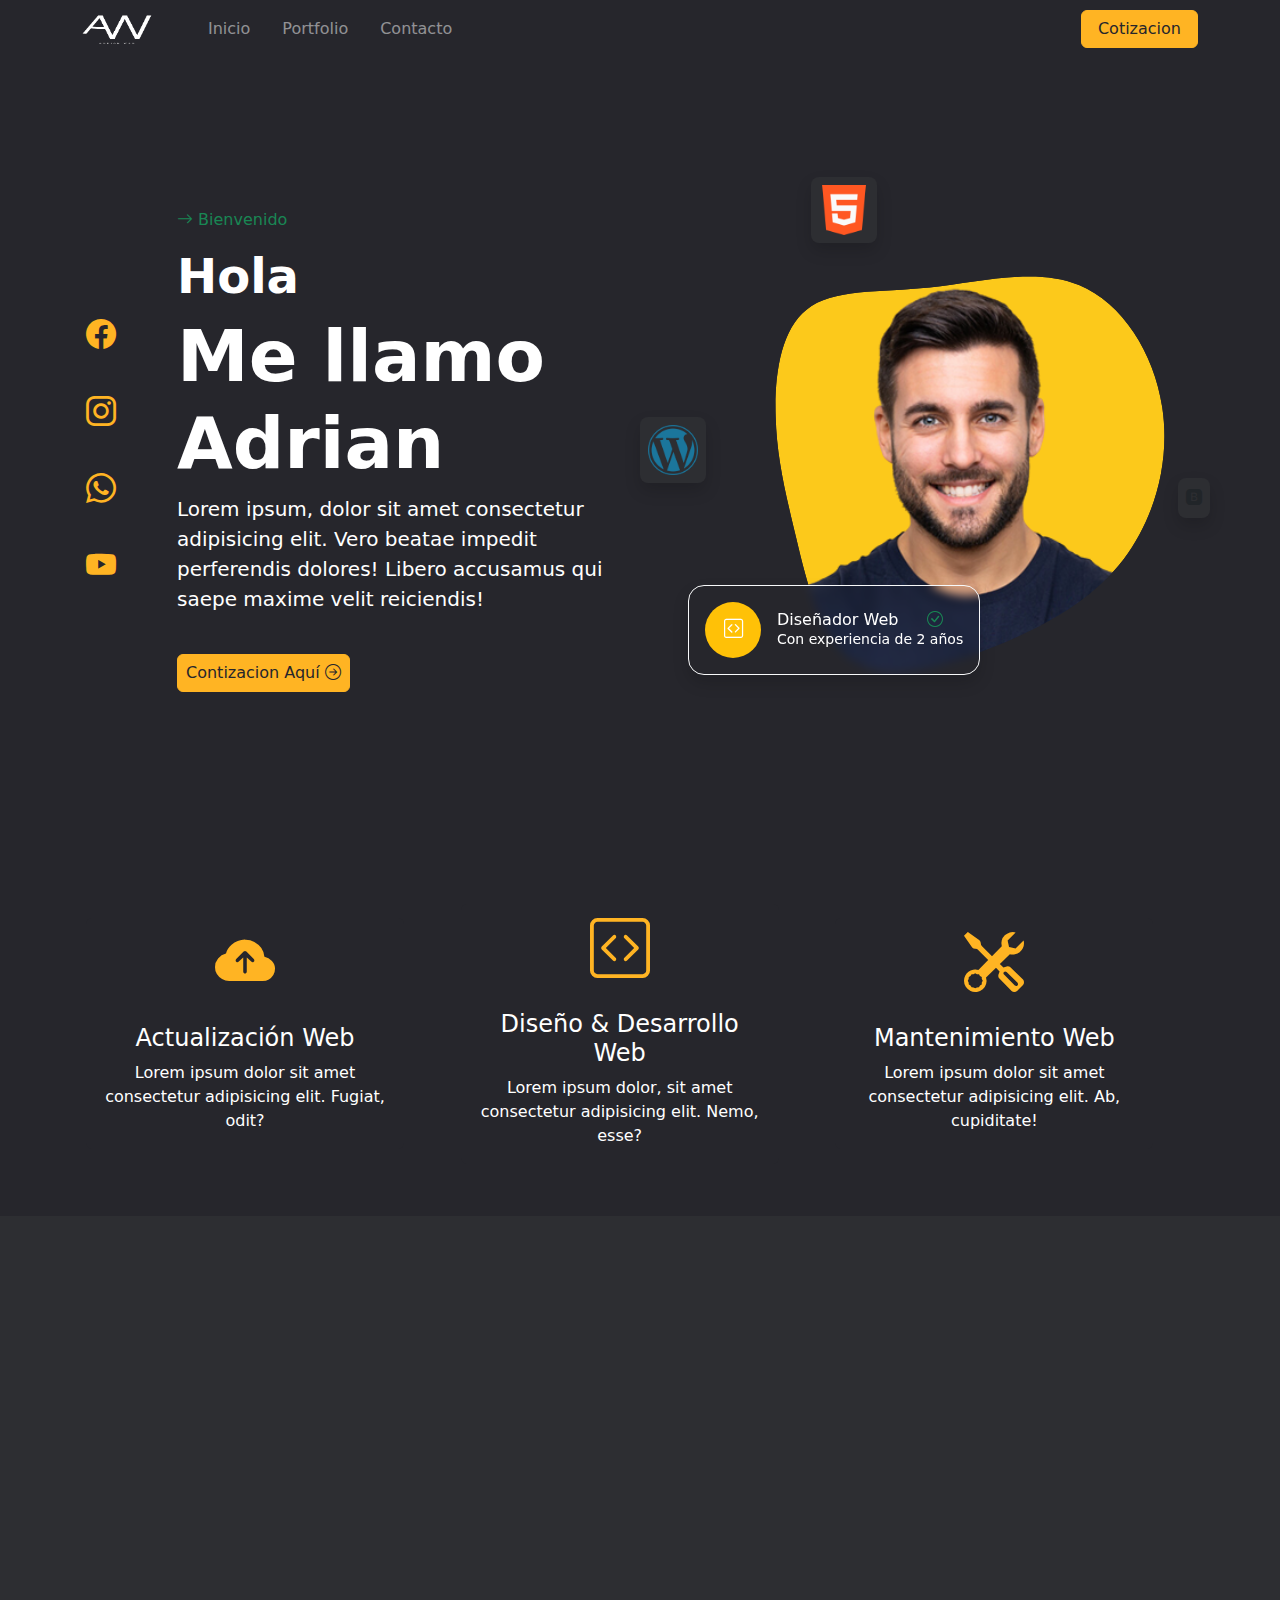
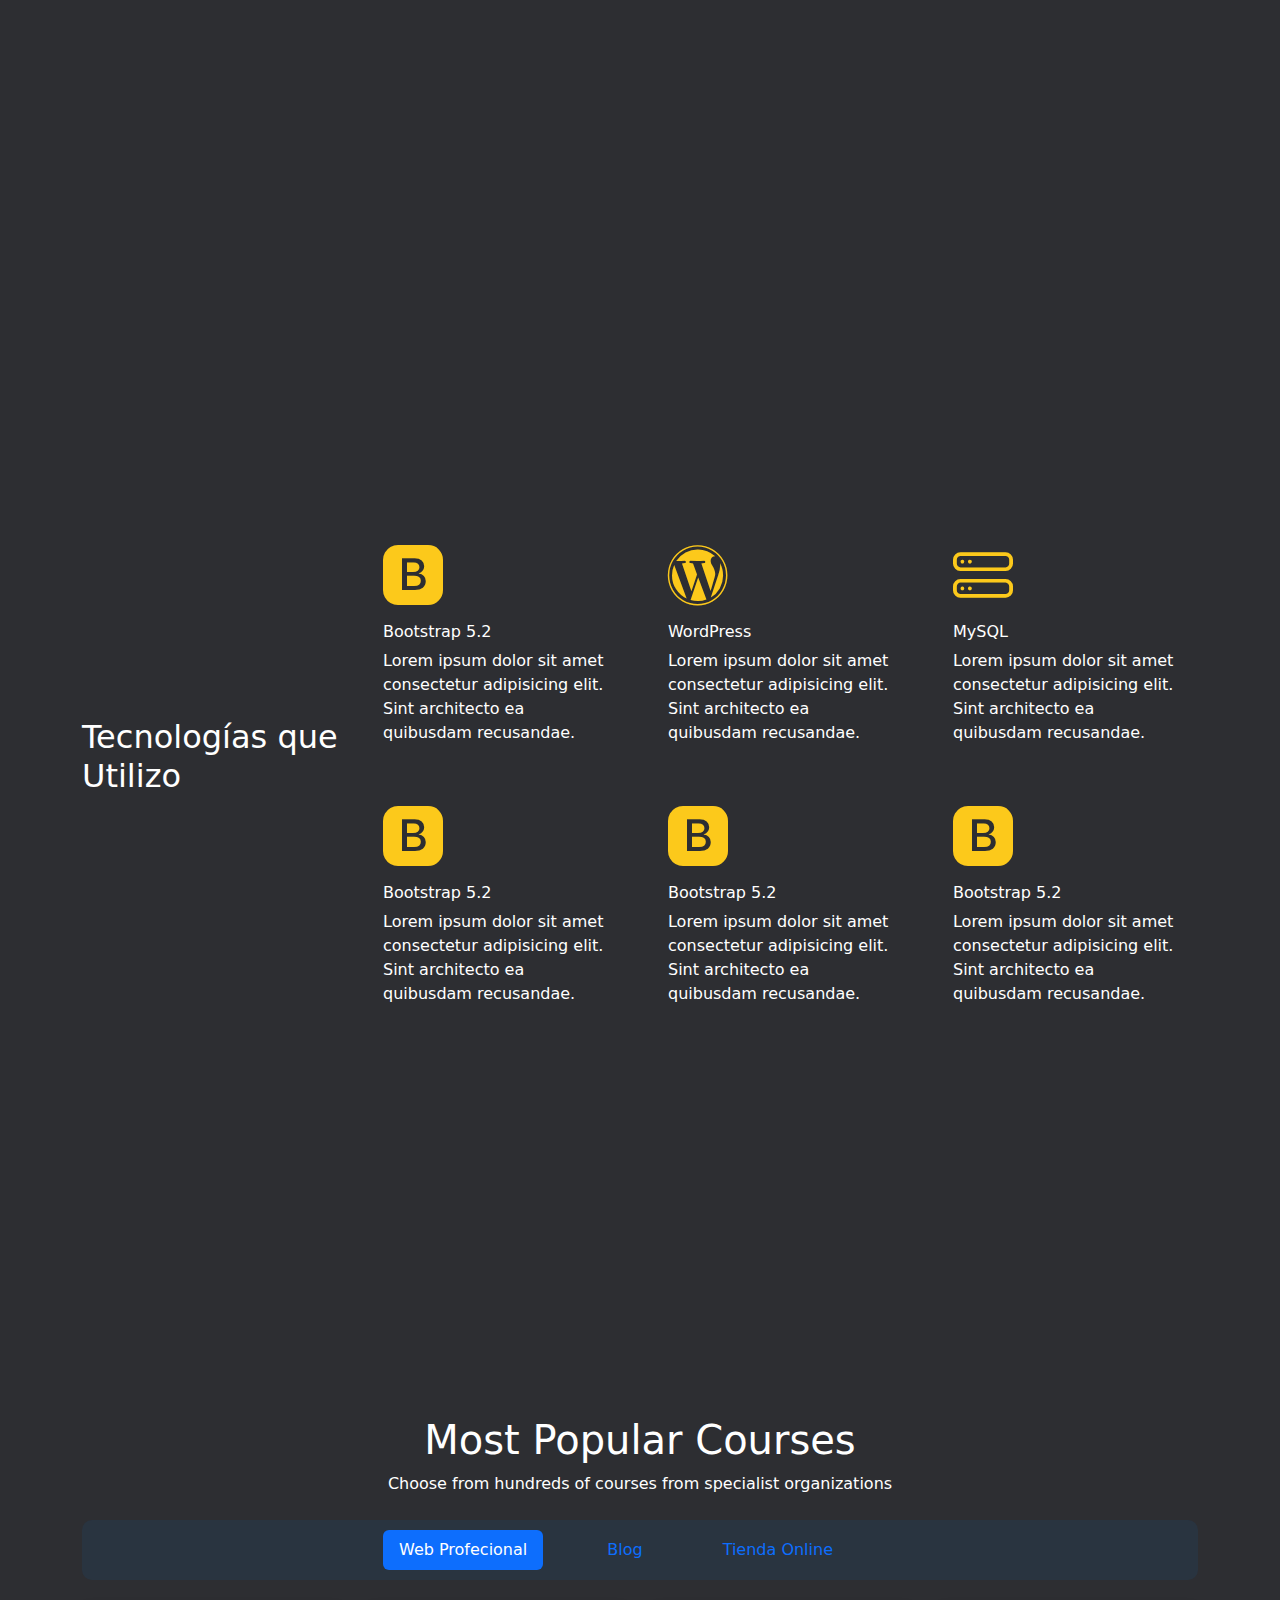
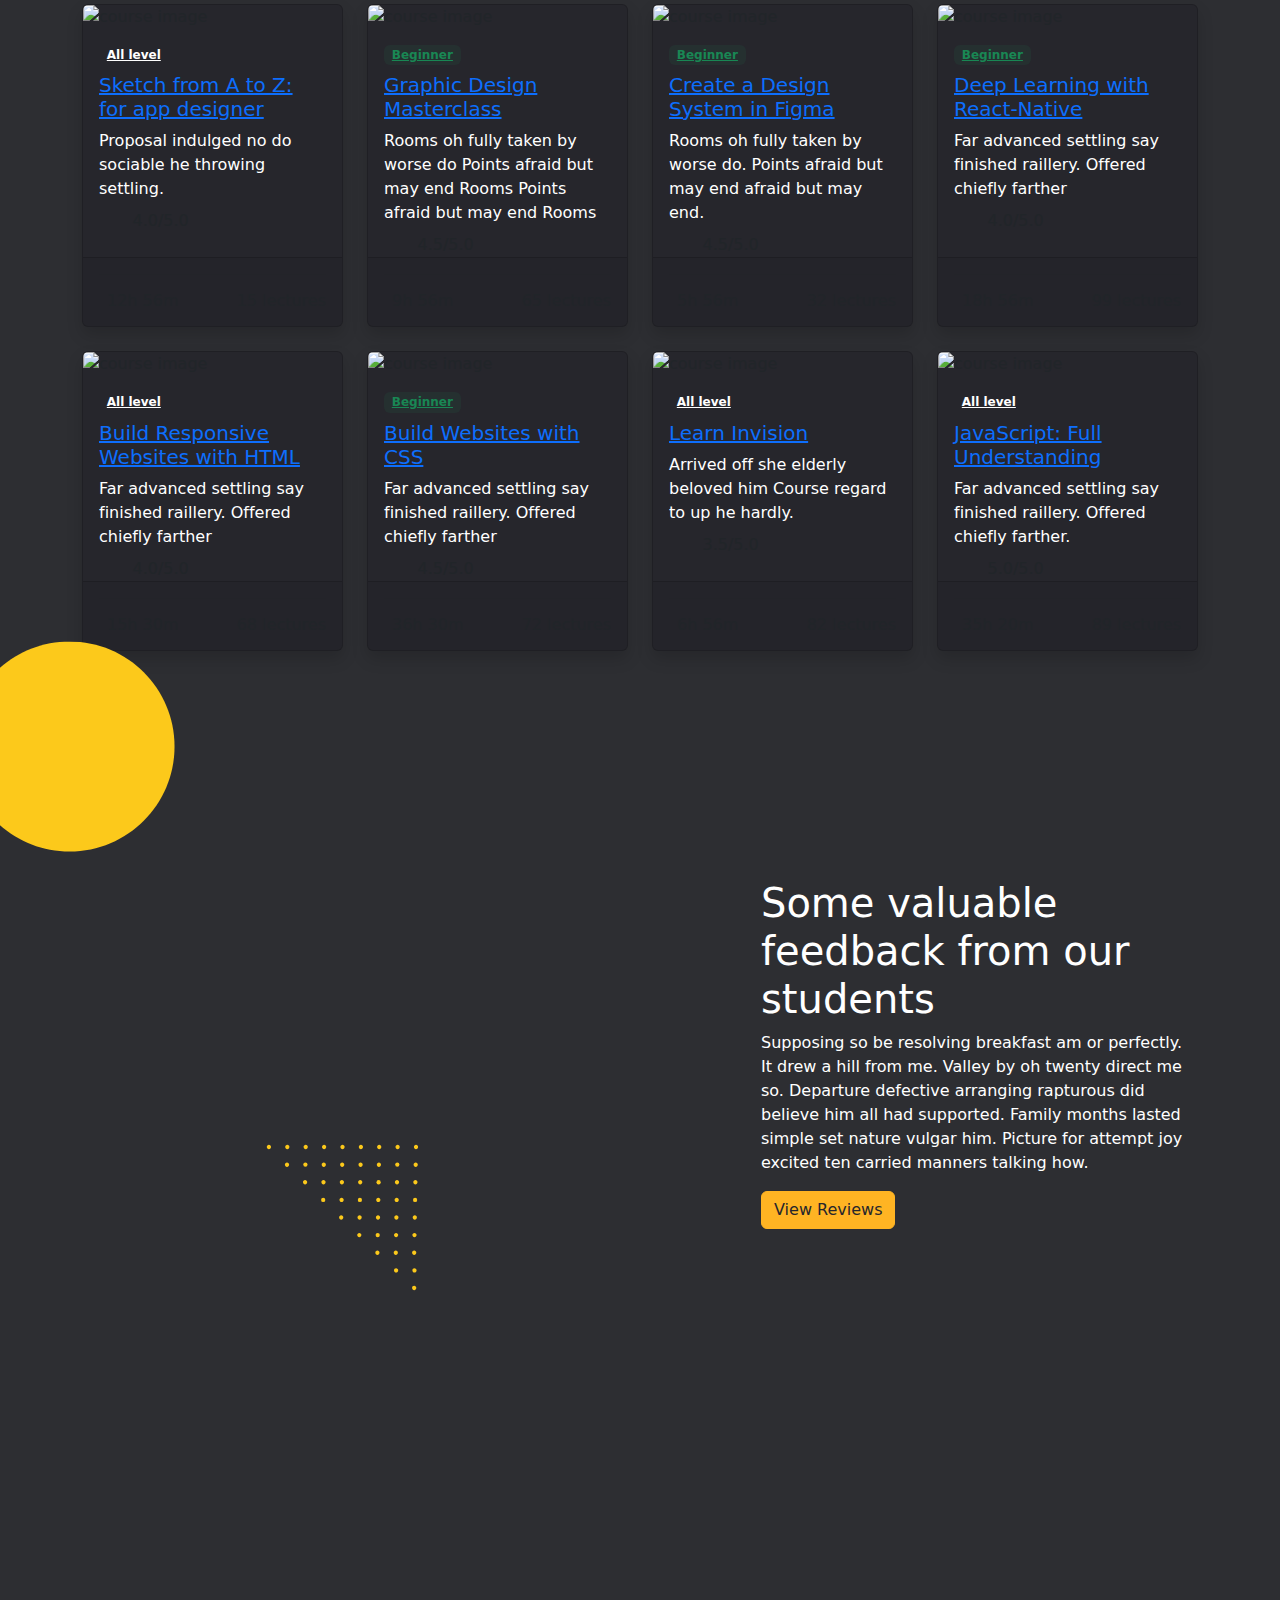
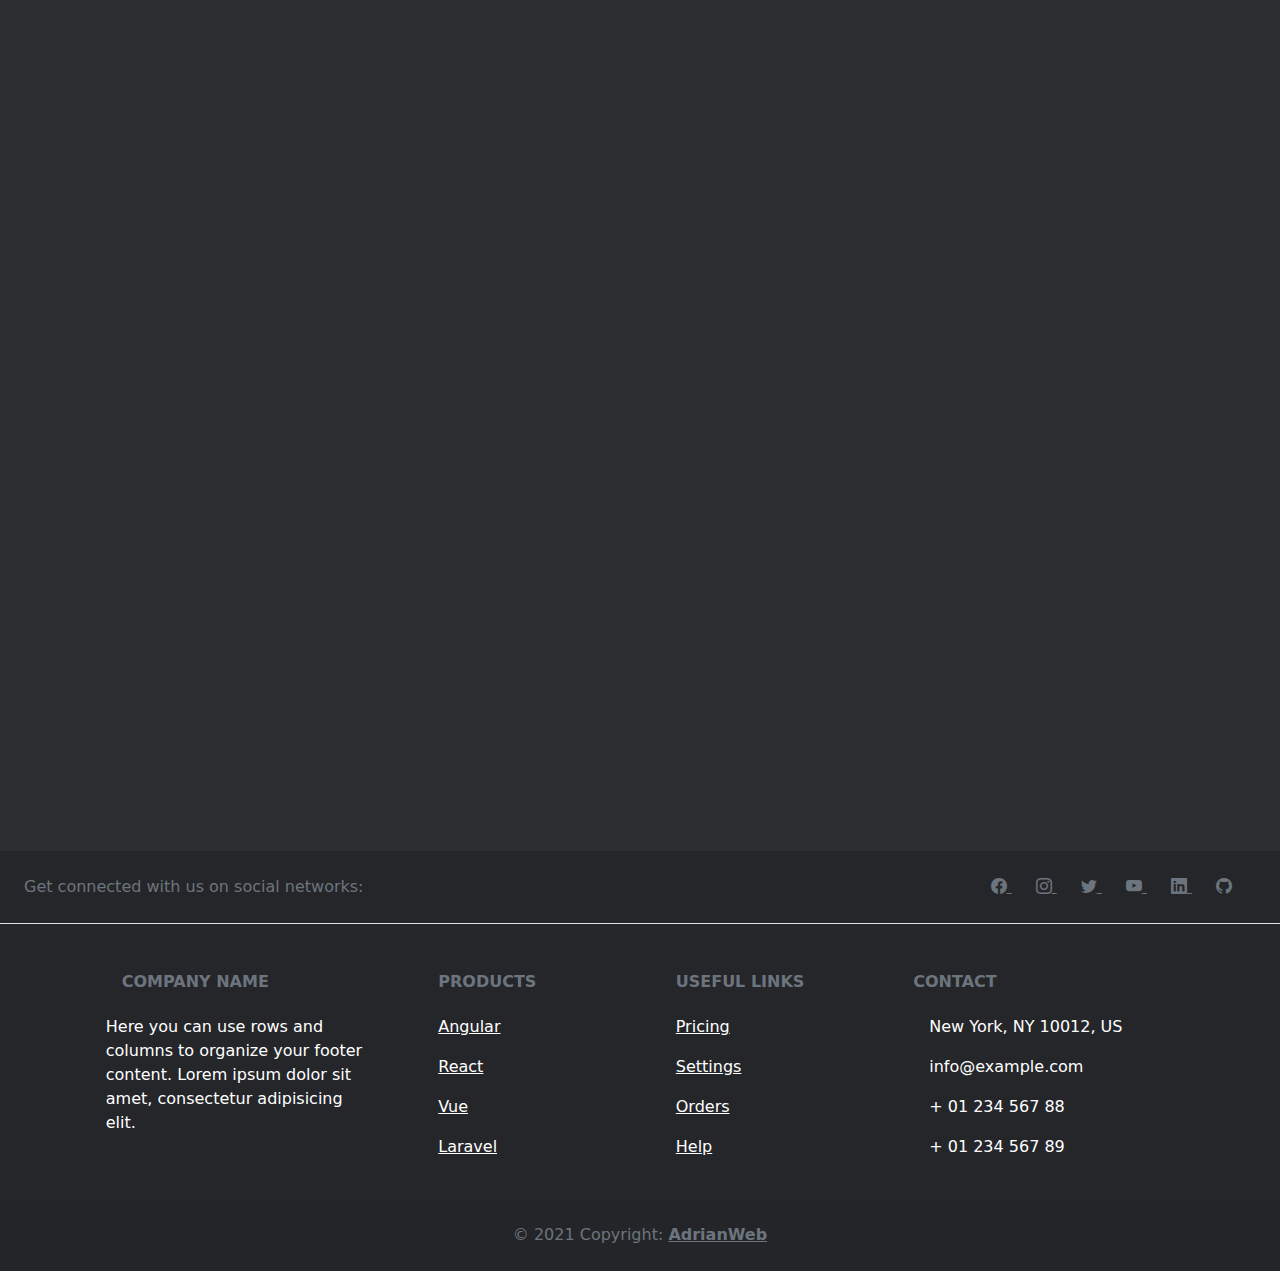
==== commit a180a232: "update" ====
--- a/index.html
+++ b/index.html
@@ -14,7 +14,7 @@
     <header>
       <nav class="navbar navbar-expand-sm navbar-light fixed-top" style="background-color: #26262C;">
         <div class="container icons">
-          <a class="navbar-brand" href="index.html"><img src="/src/logo3.png" height="30px" width="100px" alt="logo"/></a>
+          <a class="navbar-brand" href="index.html"><img src="/src/logo1.png" height="30px" width="70px" alt="logo"/></a>
           <button class="navbar-toggler d-lg-none" type="button" data-bs-toggle="collapse" data-bs-target="#collapsibleNavId" aria-controls="collapsibleNavId" aria-expanded="false" aria-label="Toggle navigation">
             <span class="navbar-toggler-icon"></span>
           </button>
@@ -79,14 +79,14 @@
                   <image class="blob_img" x="30" y="20" xlink:href="/src/Character-3-removebg-preview.png" alt=""/>
                   </g>
                 </svg>
-                <div class="p-2 bg-color-icon shadow rounded-3 position-absolute top-0 end-0 me-5">
-                  <img src="/src/html.png" height="auto" width="70px" alt="html">
+                <div class="p-2 bg-color-icon shadow rounded-3 position-absolute top-0 end-50 me-5">
+                  <img src="/src/html.png" height="auto" width="50px" alt="html">
                 </div>
                 <div class="p-2 bg-color-icon shadow rounded-3 position-absolute top-50 start-0 translate-middle-y mt-n7 d-none d-sm-block">
-                  <img src="/src/WordPress_blue_logo.svg.png" height="auto" width="70px" alt="Sketch">
+                  <img src="/src/WordPress_blue_logo.svg.png" height="auto" width="50px" alt="Sketch">
                 </div>
                 <div class="p-2 bg-color-icon shadow rounded-3 position-absolute top-50 end-0 translate-middle-y mt-5 ms-5 d-none d-lg-block z-index-9">
-                  <img src="/src/bootstrap-logo-shadow.png" height="auto" width="70px" alt="Figma">
+					<i class="bi bi-bootstrap-fill"></i>
                 </div>
                 <div class="p-3 bg-blur border border-light shadow rounded-4 position-absolute bottom-0 start-0 z-index-9 d-none d-xl-block mb-5 ms-5">
                   <div class="d-flex justify-content-between align-items-center">
@@ -110,27 +110,27 @@
             <div class="row justify-content-center align-items-center g-2">
               <div class="col-md-4">
                 <div class="card box1 border-0 m-1 d-flex align-items-center justify-content-center rounded text-center">
-                  <i class="bi bi-code-slash"></i>
+					<i class="bi bi-cloud-arrow-up-fill"></i>
                   <div class="card-body">
-                    <h4 class="card-title">Actualizacion Web</h4>
+                    <h4 class="card-title">Actualización Web</h4>
                     <p class="card-text">Lorem ipsum dolor sit amet consectetur adipisicing elit. Fugiat, odit?</p>
                   </div>
                 </div>
               </div>
               <div class="col-md-4">
                 <div class="card box1 border-0 m-1 d-flex align-items-center justify-content-center rounded text-center">
-                  <i class="bi bi-code-slash"></i>
+					<i class="bi bi-code-square"></i>
                   <div class="card-body">
-                    <h4 class="card-title">Diseño Web</h4>
+                    <h4 class="card-title">Diseño & Desarrollo Web</h4>
                     <p class="card-text">Lorem ipsum dolor, sit amet consectetur adipisicing elit. Nemo, esse?</p>
                 </div>
               </div>
             </div>
               <div class="col-md-4">
                 <div class="card box1 border-0 m-1 d-flex align-items-center justify-content-center rounded text-center">
-                  <i class="bi bi-code-slash"></i>
+					<i class="bi bi-tools"></i>
                   <div class="card-body">
-                    <h4 class="card-title">Marketing Digital</h4>
+                    <h4 class="card-title">Mantenimiento Web</h4>
                     <p class="card-text">Lorem ipsum dolor sit amet consectetur adipisicing elit. Ab, cupiditate!</p>
                   </div>
                 </div>
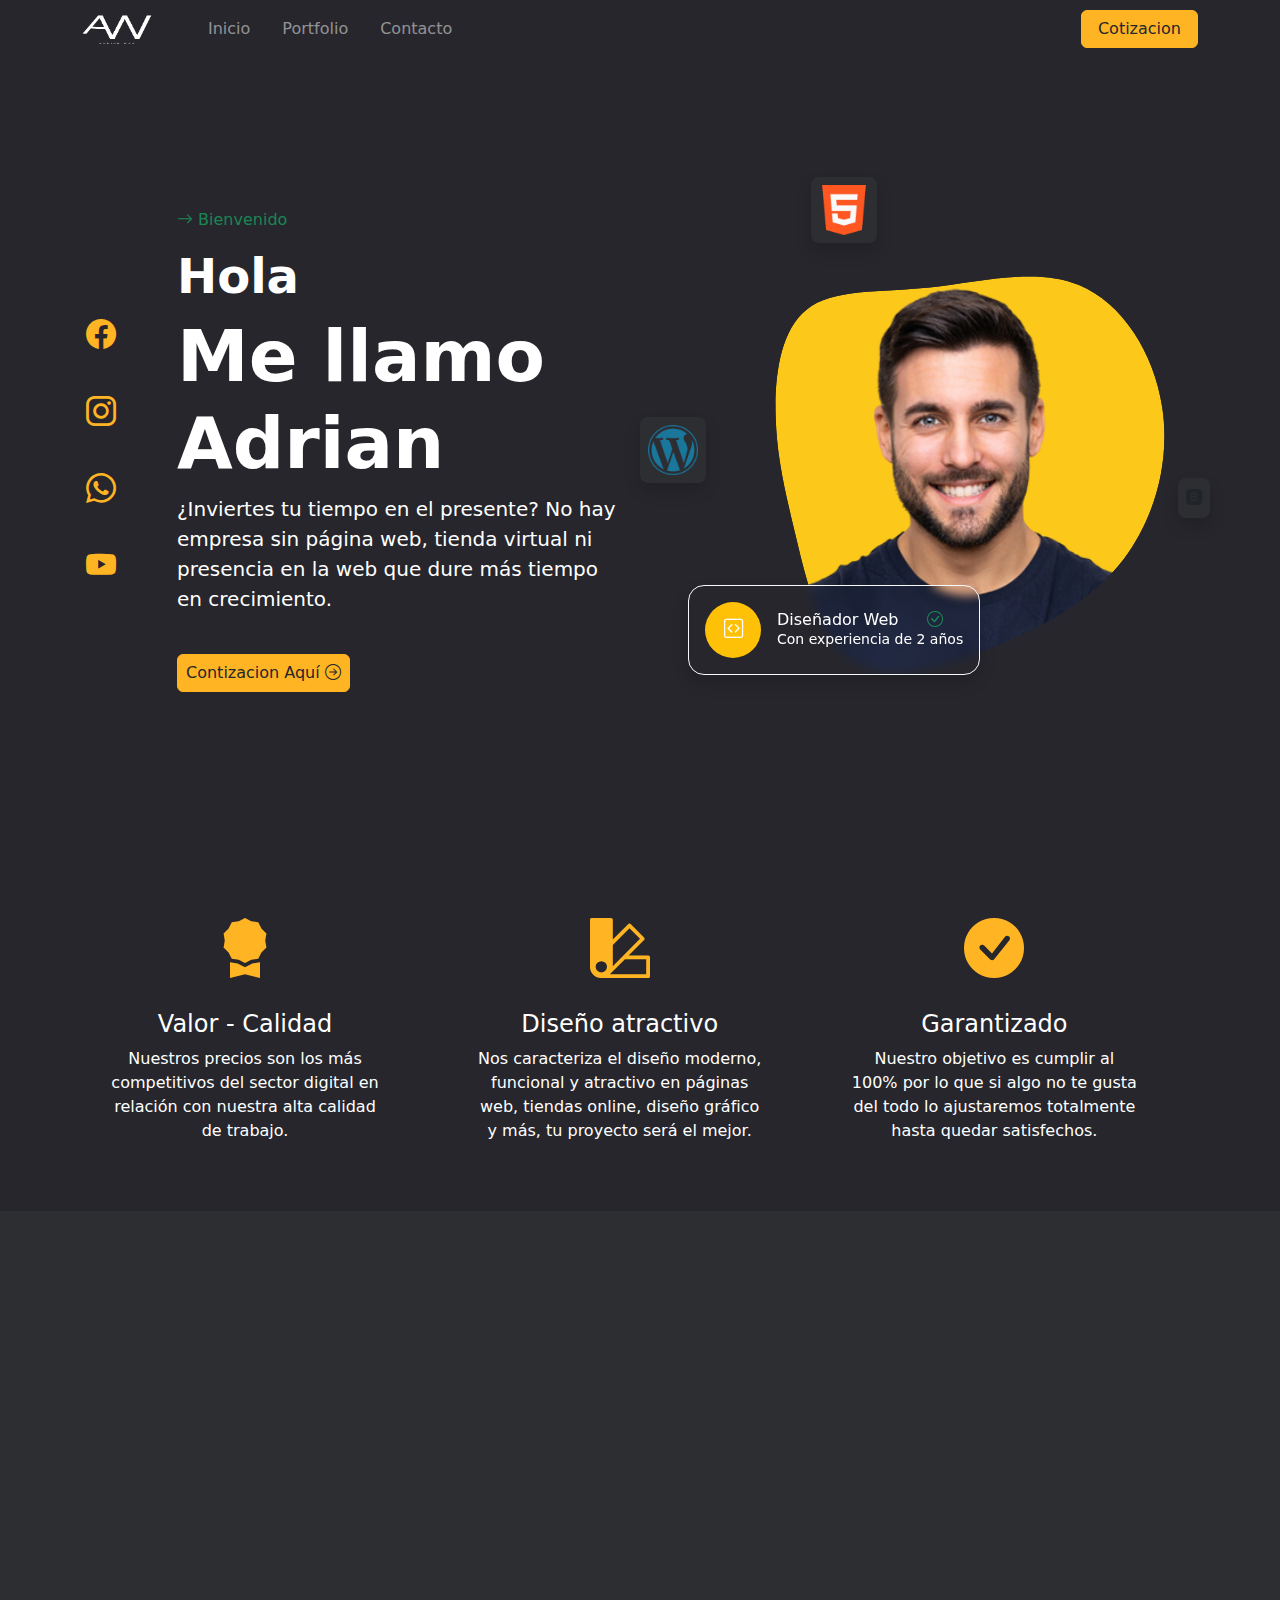
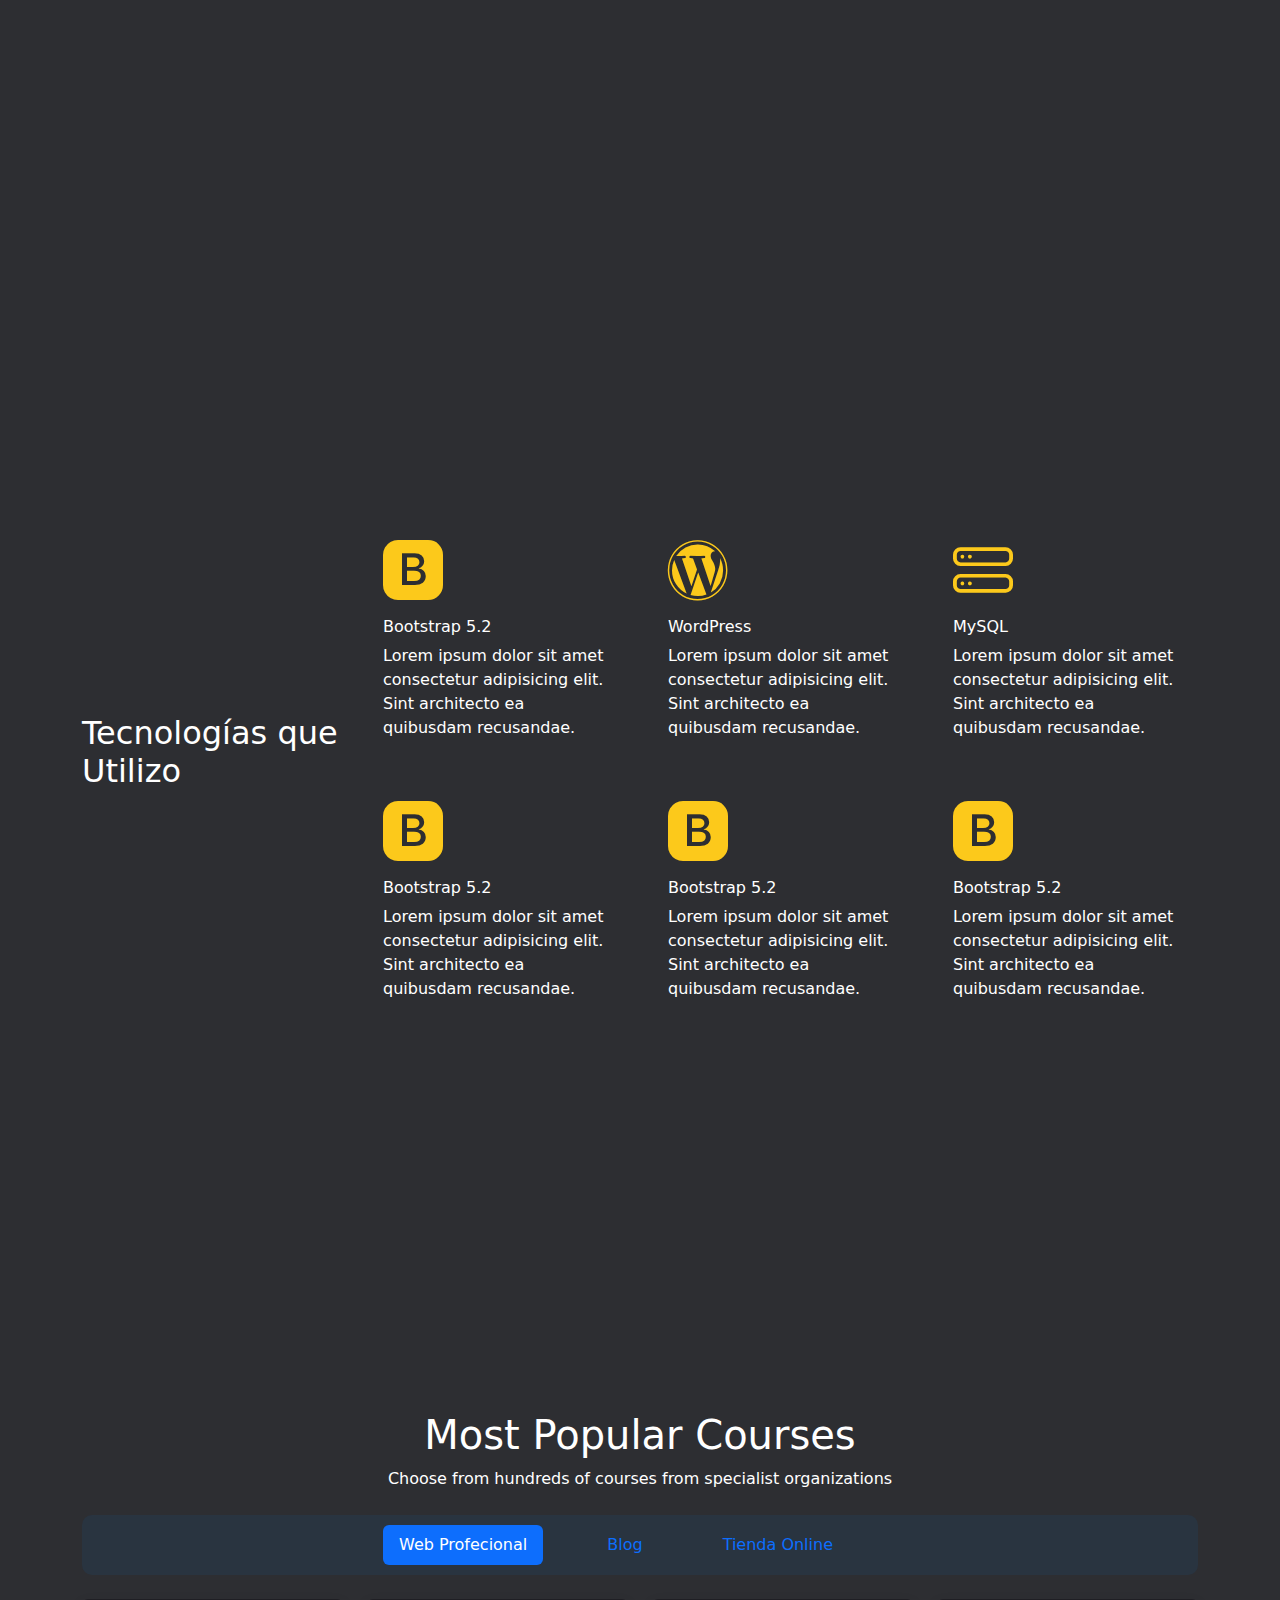
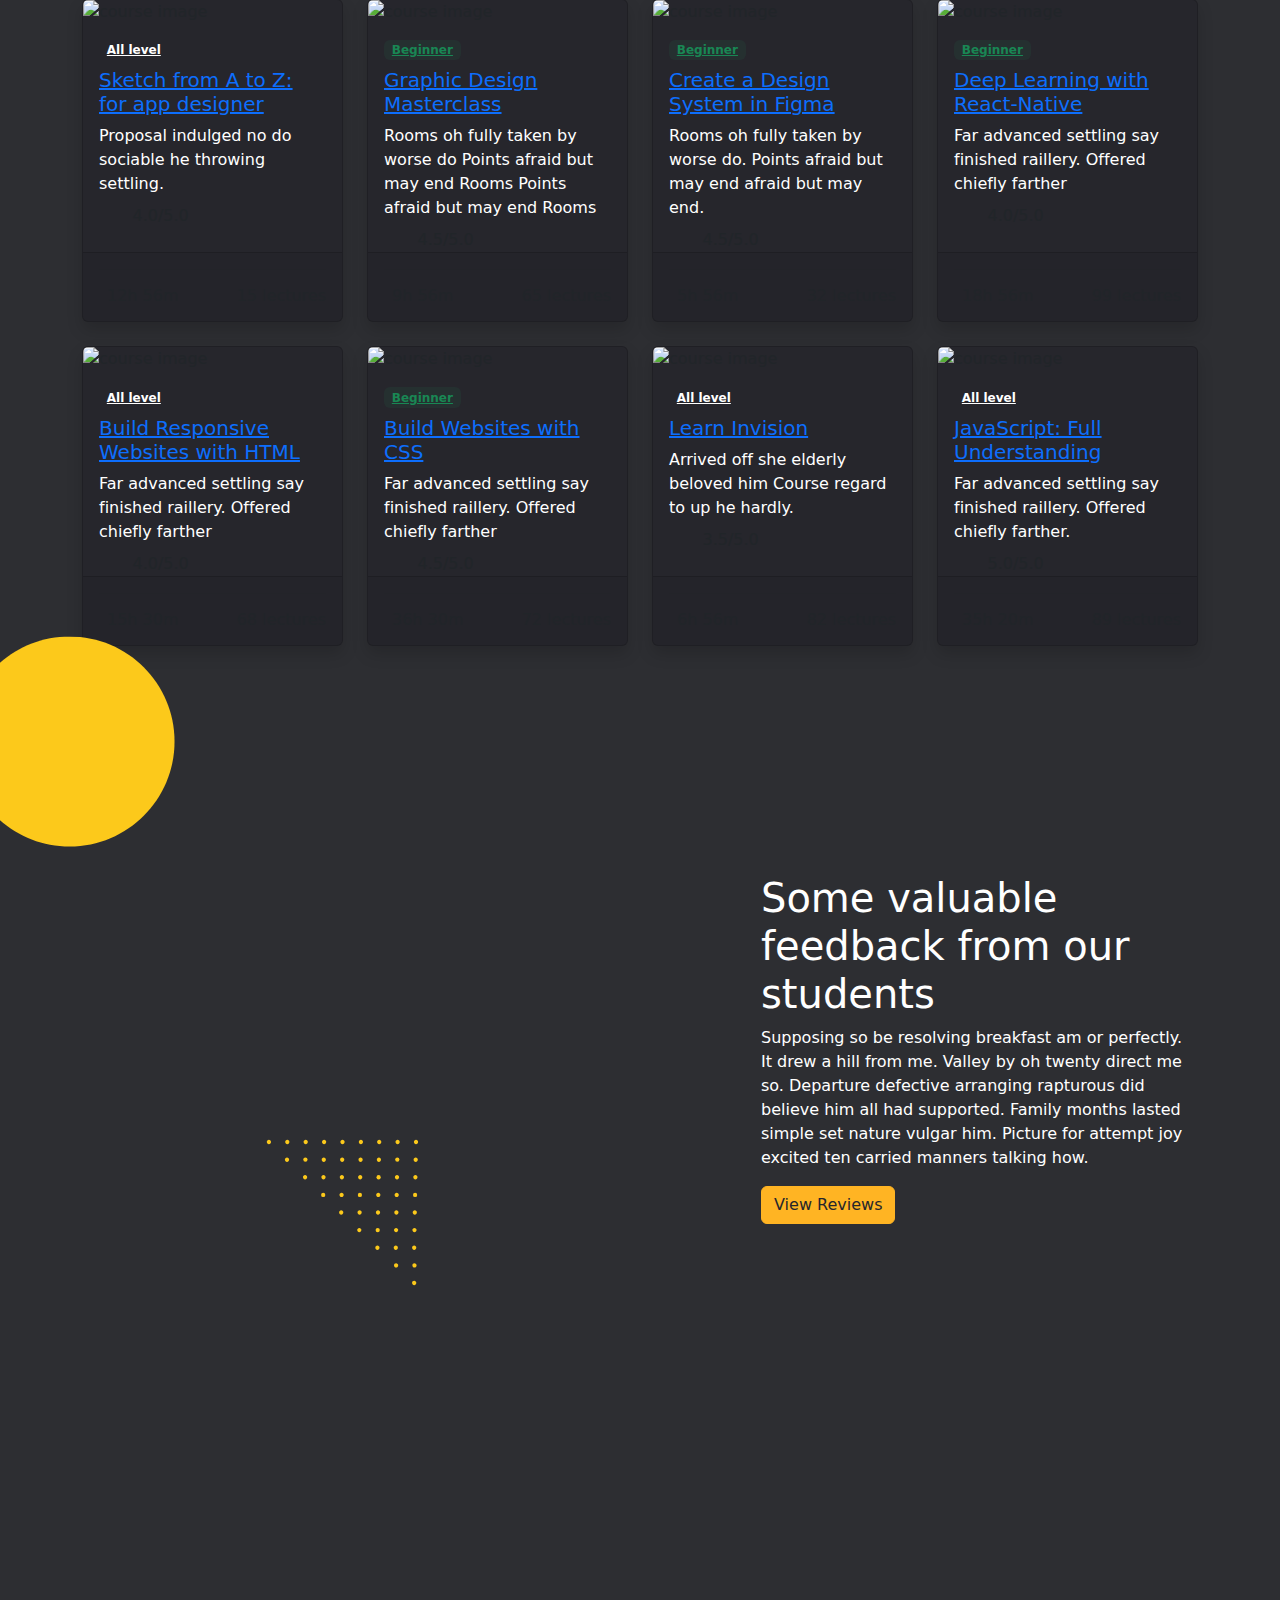
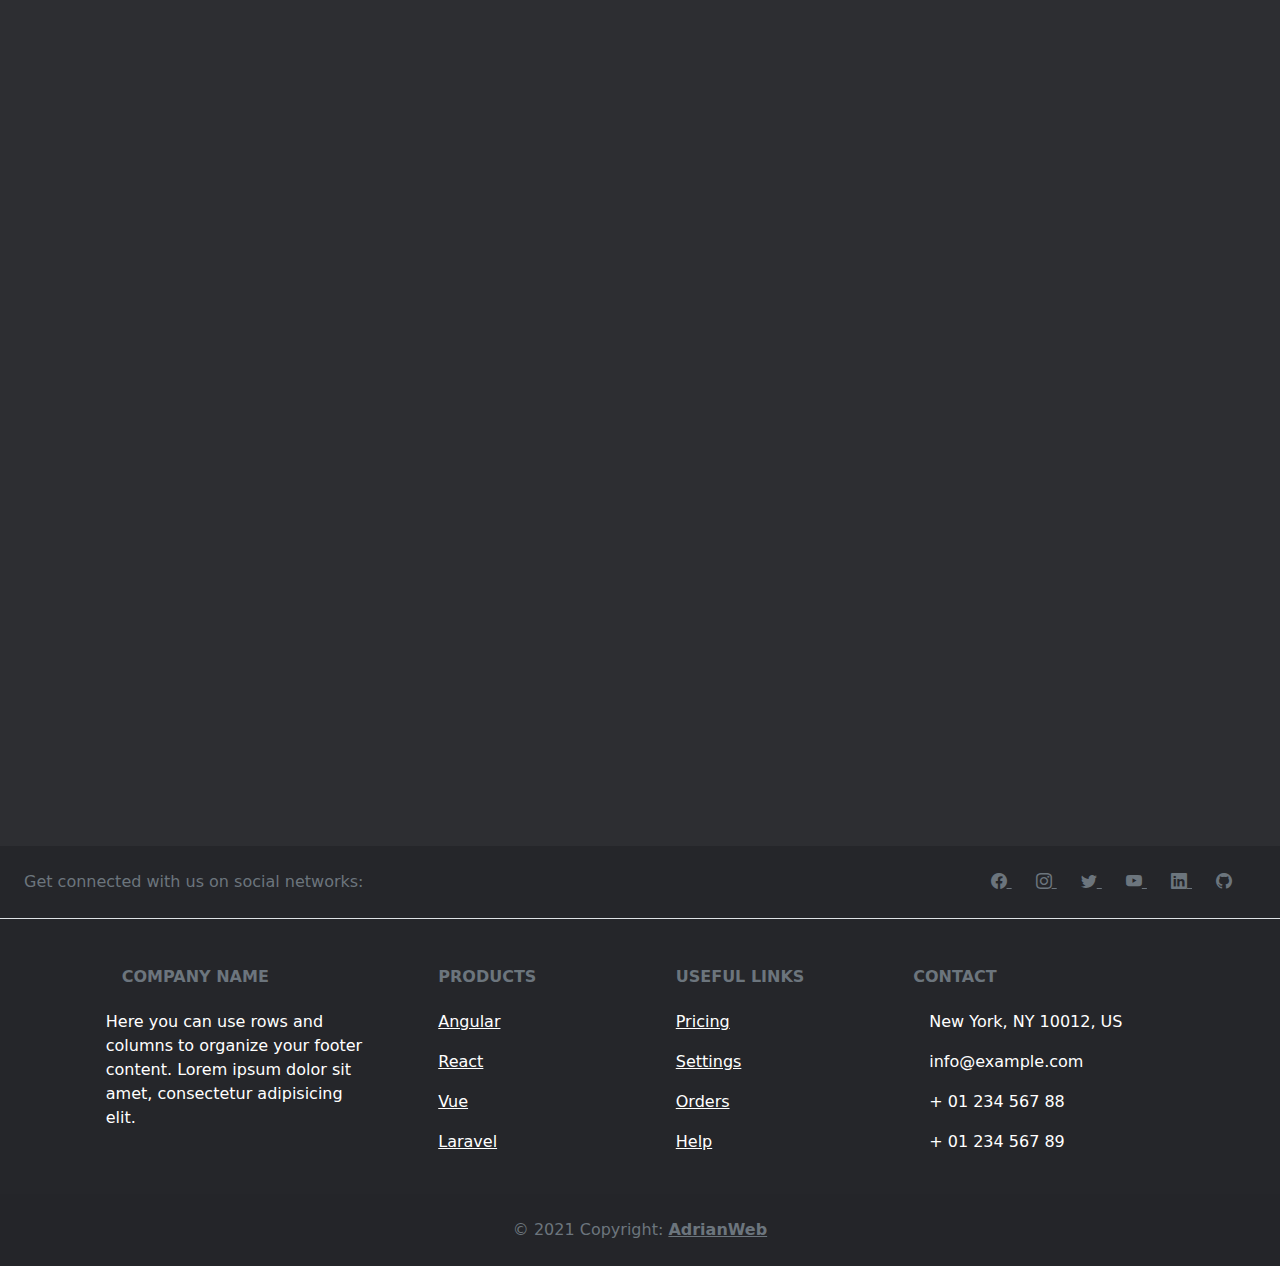
==== commit d3ff288f: "update" ====
--- a/index.html
+++ b/index.html
@@ -61,7 +61,7 @@
                 <h2 class="display-5 fw-bold text-white">Hola</h2>
                 <h1 class="display-2 text-white fw-bold">Me llamo Adrian</h1>
                 <p class="lead text-white pb-4">
-                  Lorem ipsum, dolor sit amet consectetur adipisicing elit. Vero beatae impedit perferendis dolores! Libero accusamus qui saepe maxime velit reiciendis!
+				  ¿Inviertes tu tiempo en el presente? No hay empresa sin página web, tienda virtual ni presencia en la web que dure más tiempo en crecimiento.
                 </p>
                 <button class="btn btn-primary px-2">Contizacion Aquí <i class="bi bi-arrow-right-circle"></i></button>
               </div>
@@ -110,28 +110,28 @@
             <div class="row justify-content-center align-items-center g-2">
               <div class="col-md-4">
                 <div class="card box1 border-0 m-1 d-flex align-items-center justify-content-center rounded text-center">
-					<i class="bi bi-cloud-arrow-up-fill"></i>
+					<i class="bi bi-award-fill"></i>
                   <div class="card-body">
-                    <h4 class="card-title">Actualización Web</h4>
-                    <p class="card-text">Lorem ipsum dolor sit amet consectetur adipisicing elit. Fugiat, odit?</p>
+                    <h4 class="card-title">Valor - Calidad</h4>
+                    <p class="card-text">Nuestros precios son los más competitivos del sector digital en relación con nuestra alta calidad de trabajo.</p>
                   </div>
                 </div>
               </div>
               <div class="col-md-4">
                 <div class="card box1 border-0 m-1 d-flex align-items-center justify-content-center rounded text-center">
-					<i class="bi bi-code-square"></i>
+					<i class="bi bi-palette2"></i>
                   <div class="card-body">
-                    <h4 class="card-title">Diseño & Desarrollo Web</h4>
-                    <p class="card-text">Lorem ipsum dolor, sit amet consectetur adipisicing elit. Nemo, esse?</p>
+                    <h4 class="card-title">Diseño atractivo</h4>
+                    <p class="card-text">Nos caracteriza el diseño moderno, funcional y atractivo en páginas web, tiendas online, diseño gráfico y más, tu proyecto será el mejor.</p>
                 </div>
               </div>
             </div>
               <div class="col-md-4">
                 <div class="card box1 border-0 m-1 d-flex align-items-center justify-content-center rounded text-center">
-					<i class="bi bi-tools"></i>
+					<i class="bi bi-check-circle-fill"></i>
                   <div class="card-body">
-                    <h4 class="card-title">Mantenimiento Web</h4>
-                    <p class="card-text">Lorem ipsum dolor sit amet consectetur adipisicing elit. Ab, cupiditate!</p>
+                    <h4 class="card-title">Garantizado</h4>
+                    <p class="card-text">Nuestro objetivo es cumplir al 100% por lo que si algo no te gusta del todo lo ajustaremos totalmente hasta quedar satisfechos.</p>
                   </div>
                 </div>
               </div>
--- a/css/styles.css
+++ b/css/styles.css
@@ -26,7 +26,6 @@
     width: 318px;
     height: auto;
     flex-direction: column;
-    cursor: pointer;
 }
 .box1:hover{
     transform: scale(1.1);
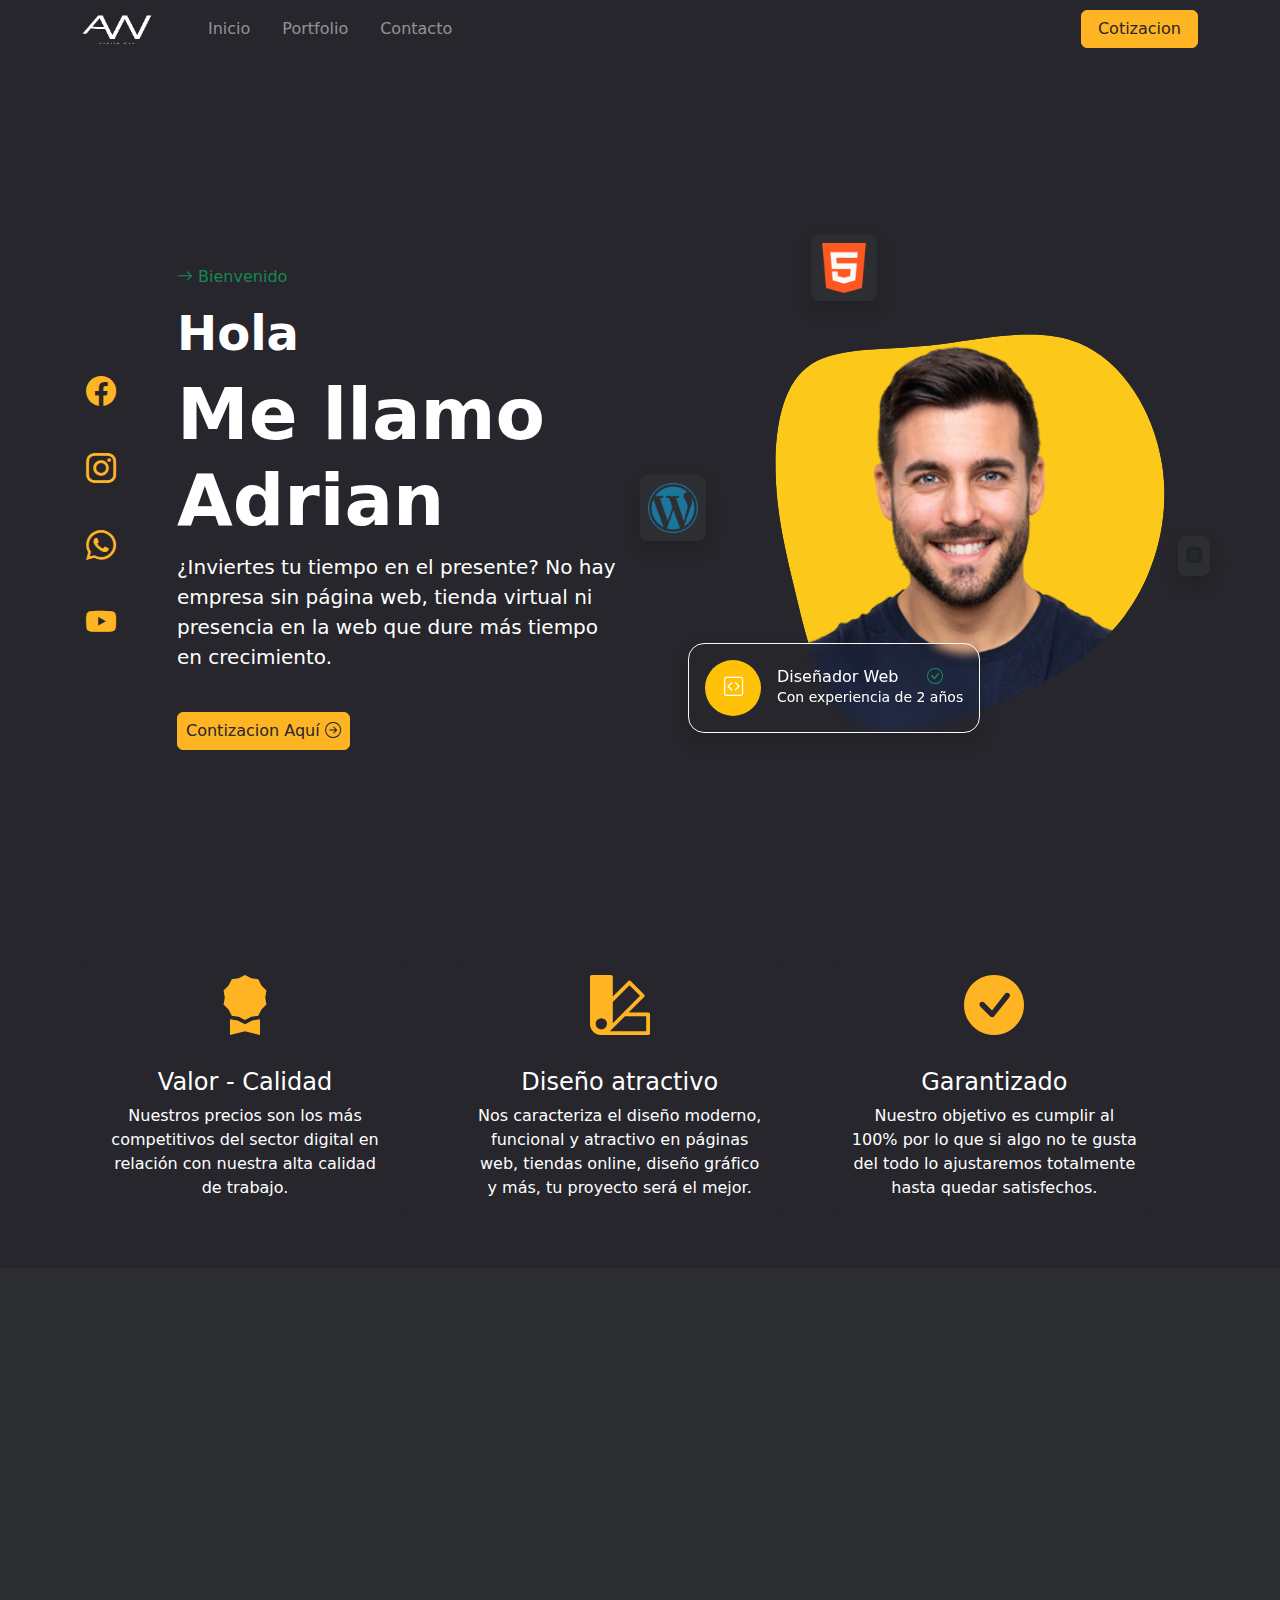
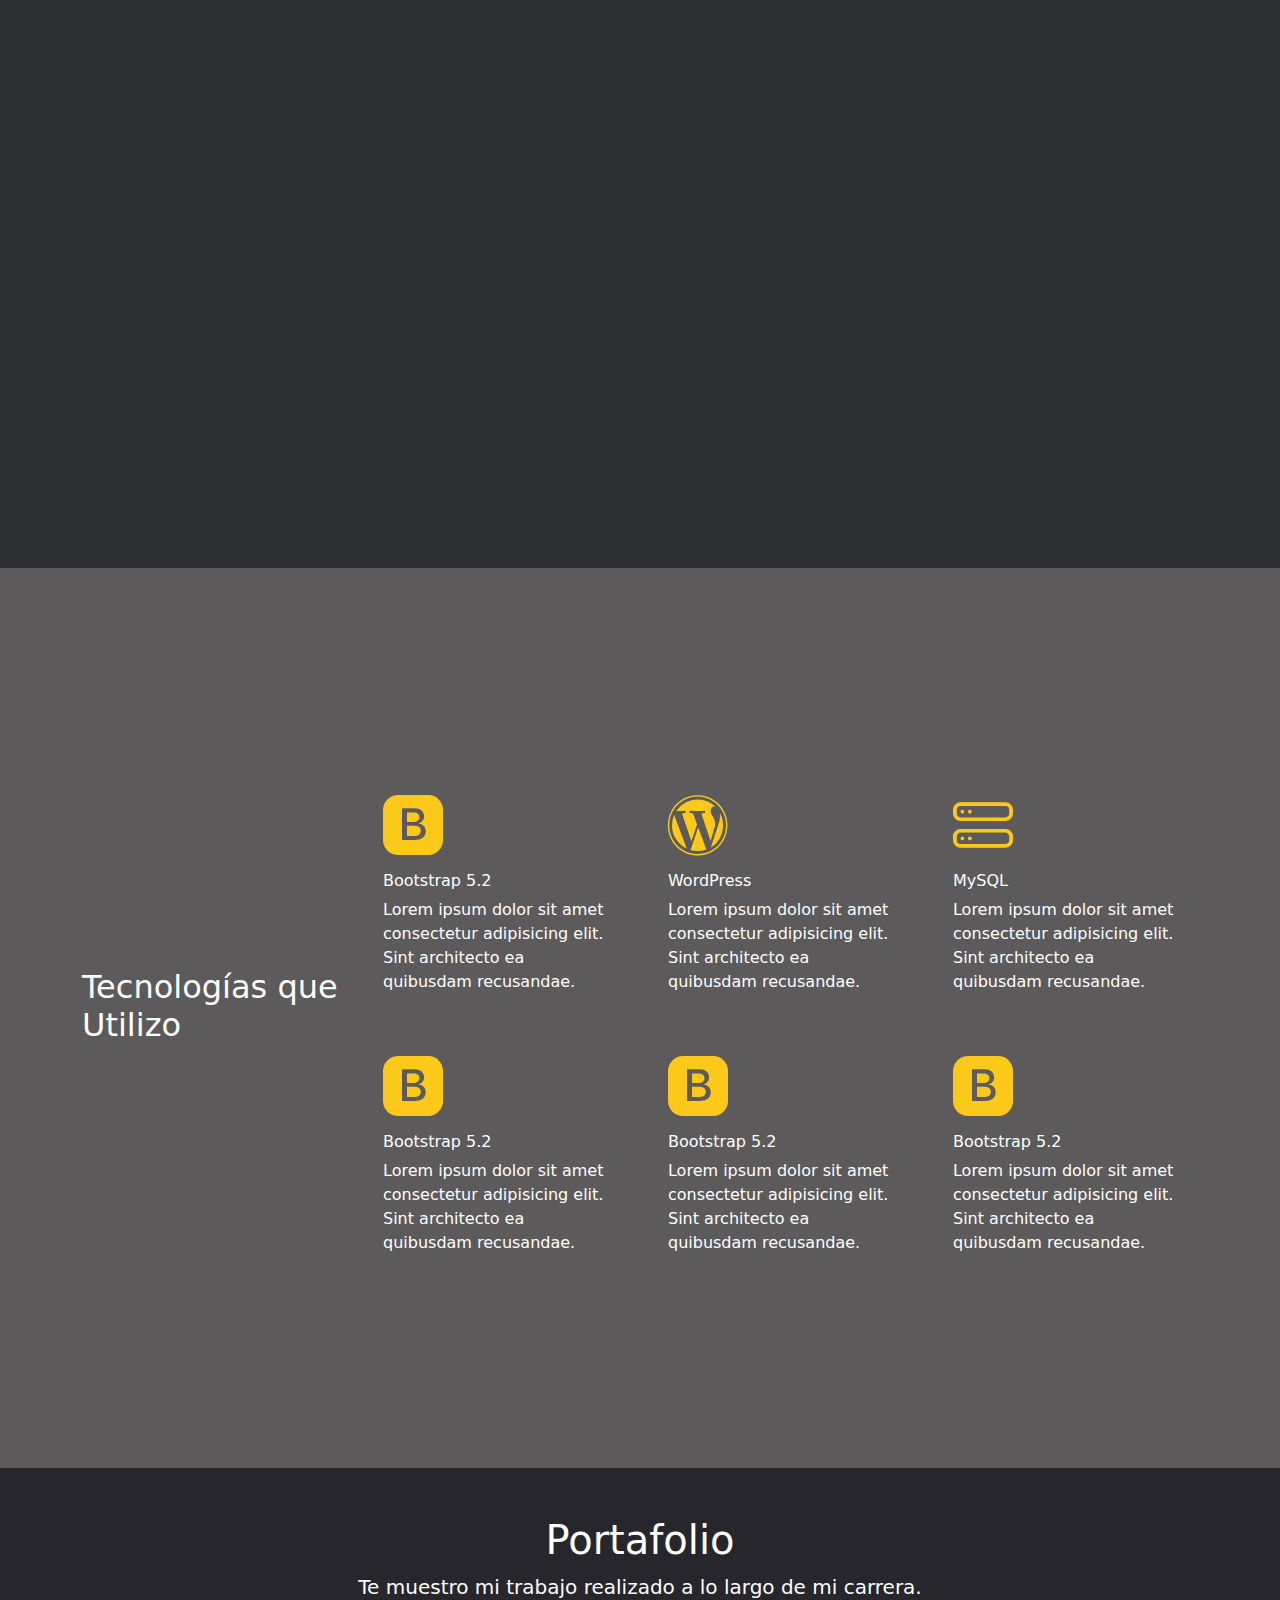
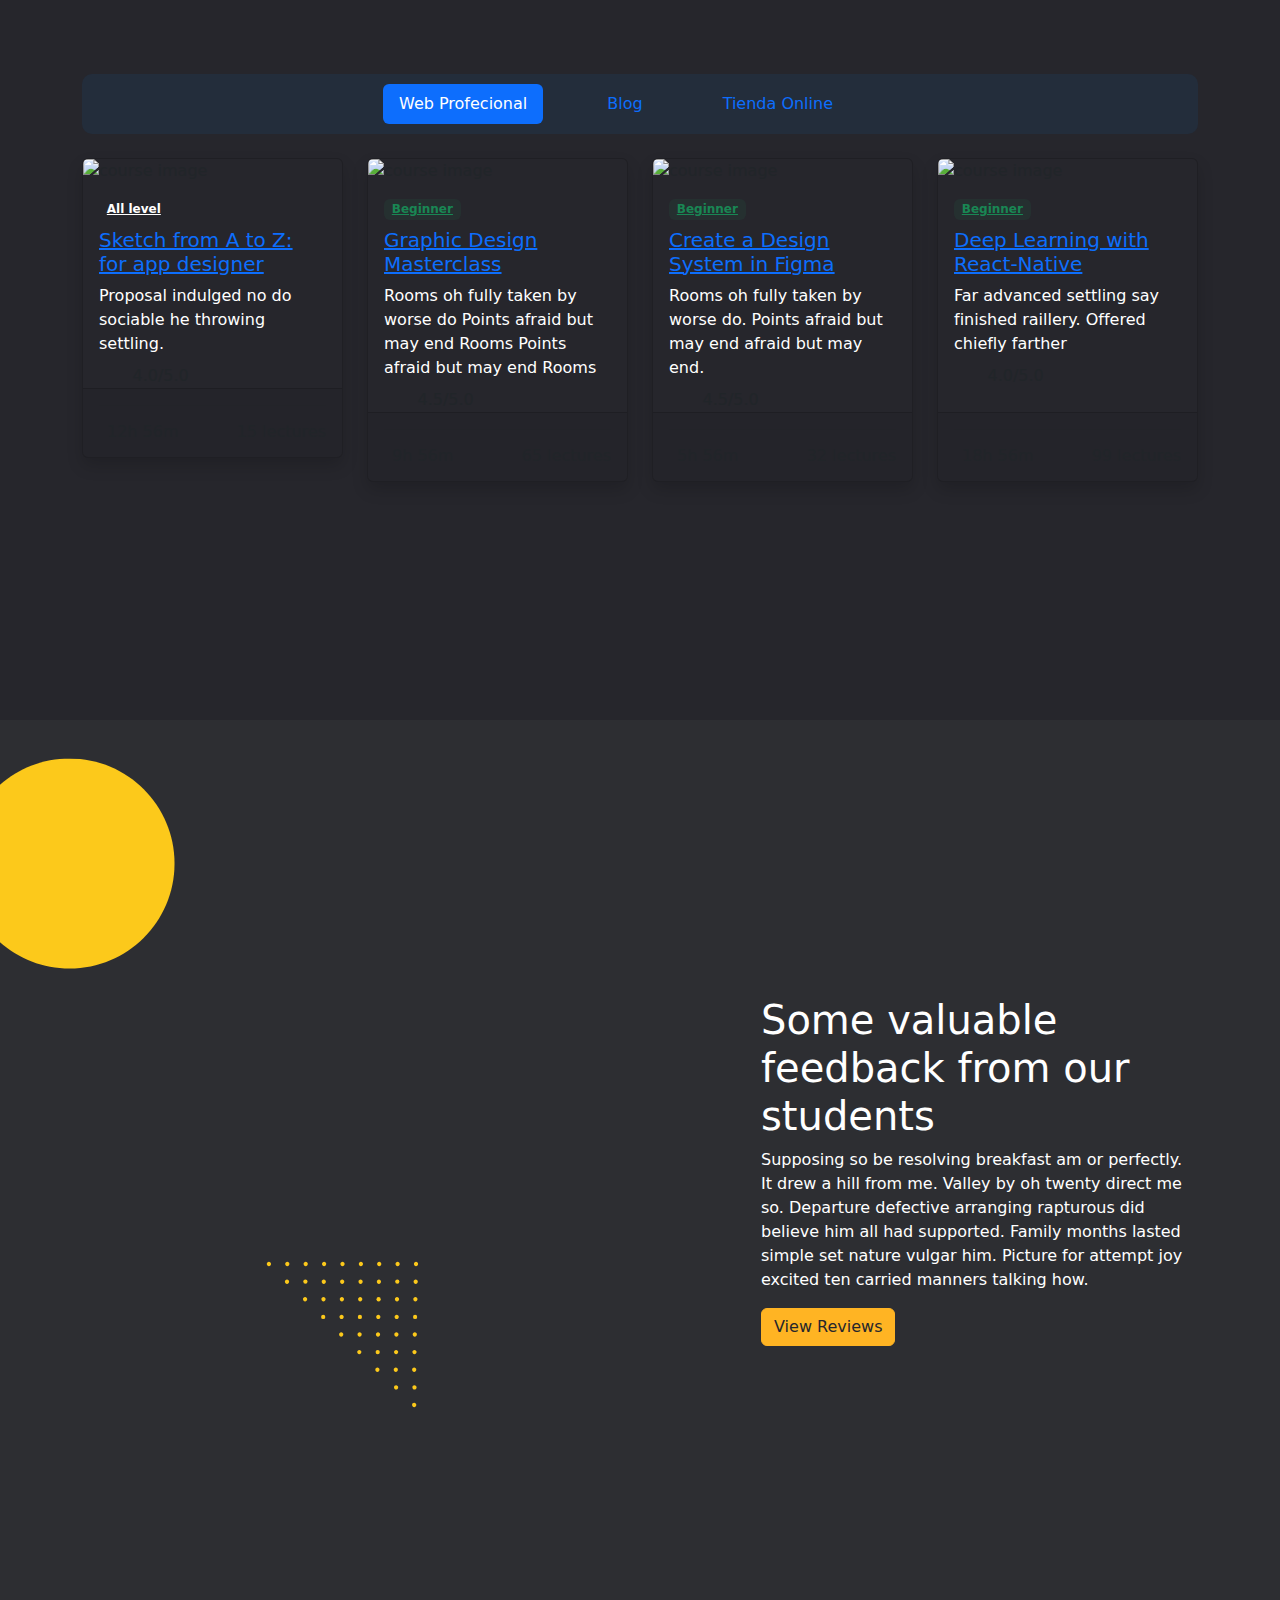
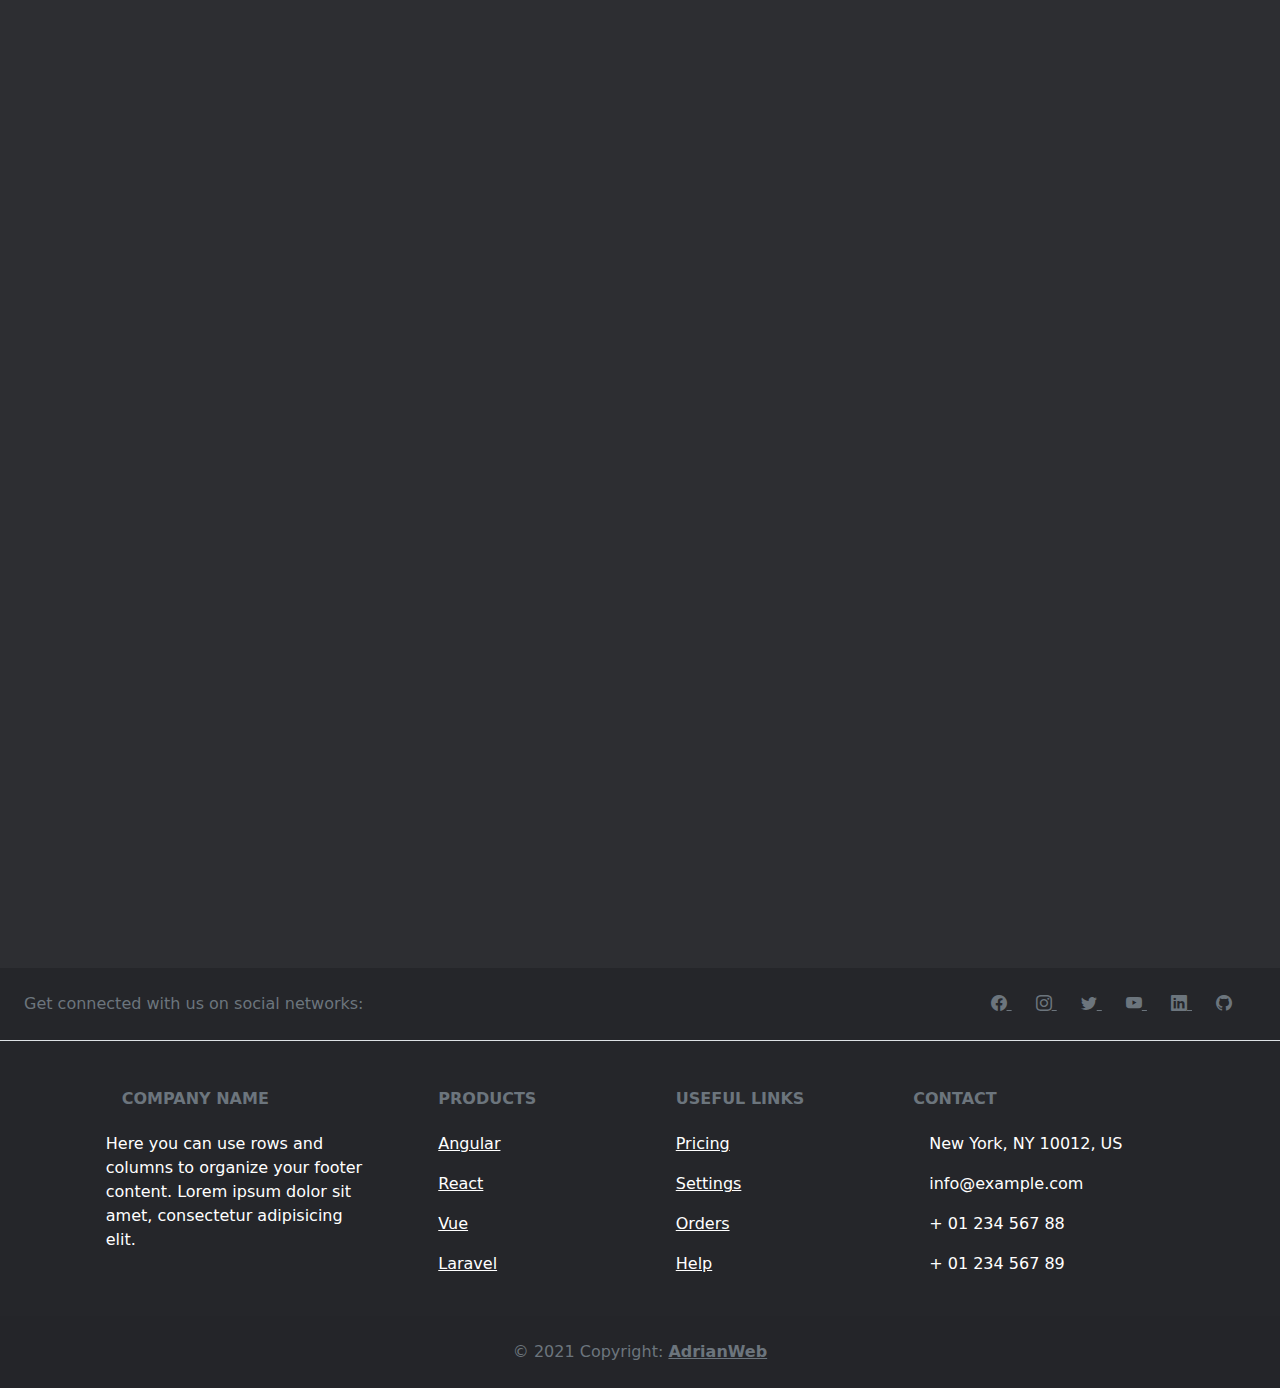
==== commit 2047cb35: "update" ====
--- a/index.html
+++ b/index.html
@@ -12,7 +12,7 @@
   </head>
   <body>
     <header>
-      <nav class="navbar navbar-expand-sm navbar-light fixed-top" style="background-color: #26262C;">
+      <nav class="navbar navbar-expand-sm navbar-light" style="background-color: #26262C;">
         <div class="container icons">
           <a class="navbar-brand" href="index.html"><img src="/src/logo1.png" height="30px" width="70px" alt="logo"/></a>
           <button class="navbar-toggler d-lg-none" type="button" data-bs-toggle="collapse" data-bs-target="#collapsibleNavId" aria-controls="collapsibleNavId" aria-expanded="false" aria-label="Toggle navigation">
@@ -141,10 +141,10 @@
     	</section>
     	<section>
         <div class="Quien_soy" style="background-color: #2D2E32;">
-          <div class="container pt-5 vh-100">
+          <div class="container d-flex align-items-center justify-content-center vh-100">
             <div class="row d-flex align-items-center justify-content-center">
               <div class="col col-md-6" data-aos="zoom-in-up">
-                <img src="/src/user.png" class="img-fluid rounded-5" alt="img">
+                <img src="/src/user.png" class="img-fluid rounded-5" width="370px" alt="img">
               </div>
               <div class="col col-md-6" data-aos="fade-left">
                 <img src="/src/quat.png" alt="">
@@ -157,8 +157,8 @@
         </div>
     	</section>
     	<section>
-        <div class="herramientas" style="background-color: #2D2E32;">
-          <div class="container vh-100">
+        <div class="herramientas" style="background-color: rgb(92, 90, 90);">
+          <div class="container d-flex align-items-center justify-content-center vh-100">
             <div class="row d-flex align-items-center justify-content-center">
               <div class="col-md-3">
                 <h2 class="text-white py-2 pb-md-3 pb-lg-4">Tecnologías que Utilizo</h2>
@@ -226,13 +226,13 @@
         </div>
     	</section>
 		<section>
-        <div class="portafolio" style="background-color: #2D2E32;">
-			<div class="container">
+        <div class="portafolio" style="background-color: #26262C;">
+			<div class="container vh-100">
 		<!-- Title -->
-			<div class="row mb-4">
+			<div class="row p-5 mb-4">
 				<div class="col-lg-8 mx-auto text-center">
-					<h2 class="fs-1">Most Popular Courses</h2>
-					<p class="mb-0">Choose from hundreds of courses from specialist organizations</p>
+					<h2 class="fs-1">Portafolio</h2>
+					<p class="mb-0 lead">Te muestro mi trabajo realizado a lo largo de mi carrera.</p>
 				</div>
 			</div>
 
@@ -258,9 +258,9 @@
 
 					<!-- Card item START -->
 					<div class="col-sm-6 col-lg-4 col-xl-3">
-						<div class="card shadow h-100">
-							<!-- Image -->
-							<img src="assets/images/courses/4by3/08.jpg" class="card-img-top" alt="course image">
+						<div class="card shadow">
+							<!-- Image -->
+							<img src="https://cdn.dribbble.com/users/6607744/screenshots/19837991/media/852931ba58c9029e7ac1e5a3099e2f77.png?compress=1&resize=768x576&vertical=top" class="card-img-top" alt="course image">
 							<!-- Card body -->
 							<div class="card-body pb-0">
 								<!-- Badge and favorite -->
@@ -295,9 +295,9 @@
 
 					<!-- Card item START -->
 					<div class="col-sm-6 col-lg-4 col-xl-3">
-						<div class="card shadow h-100">
-							<!-- Image -->
-							<img src="assets/images/courses/4by3/02.jpg" class="card-img-top" alt="course image">
+						<div class="card shadow">
+							<!-- Image -->
+							<img src="https://cdn.dribbble.com/userupload/3958031/file/original-d14ef9146d59bca074ae3429a4e1a969.png?compress=1&resize=1024x768" class="card-img-top" alt="course image">
 							<div class="card-body pb-0">
 								<!-- Badge and favorite -->
 								<div class="d-flex justify-content-between mb-2">
@@ -333,7 +333,7 @@
 					<div class="col-sm-6 col-lg-4 col-xl-3">
 						<div class="card shadow h-100">
 							<!-- Image -->
-							<img src="assets/images/courses/4by3/03.jpg" class="card-img-top" alt="course image">
+							<img src="https://cdn.dribbble.com/userupload/3958255/file/original-9ea1b1cfd3d2ff580dee26d2ad1e781e.png?compress=1&resize=1024x768" class="card-img-top" alt="course image">
 							<div class="card-body pb-0">
 								<!-- Badge and favorite -->
 								<div class="d-flex justify-content-between mb-2">
@@ -369,7 +369,7 @@
 					<div class="col-sm-6 col-lg-4 col-xl-3">
 						<div class="card shadow h-100">
 							<!-- Image -->
-							<img src="assets/images/courses/4by3/07.jpg" class="card-img-top" alt="course image">
+							<img src="https://cdn.dribbble.com/userupload/3954870/file/original-e8a3fd3d01b94de896896e864e93729a.png?compress=1&resize=1024x768" class="card-img-top" alt="course image">
 							<div class="card-body pb-0">
 								<!-- Badge and favorite -->
 								<div class="d-flex justify-content-between mb-2">
@@ -399,151 +399,6 @@
 							</div>
 						</div>
 					</div>
-					<!-- Card item END -->
-
-					<!-- Card item START -->
-					<div class="col-sm-6 col-lg-4 col-xl-3">
-						<div class="card shadow h-100">
-							<!-- Image -->
-							<img src="assets/images/courses/4by3/11.jpg" class="card-img-top" alt="course image">
-							<div class="card-body pb-0">
-								<!-- Badge and favorite -->
-								<div class="d-flex justify-content-between mb-2">
-									<a href="#" class="badge bg-purple bg-opacity-10 text-purple">All level</a>
-									<a href="#" class="text-danger"><i class="fas fa-heart"></i></a>
-								</div>
-								<!-- Title -->
-								<h5 class="card-title fw-normal"><a href="#">Build Responsive Websites with HTML</a></h5>
-								<p class="mb-2 text-truncate-2">Far advanced settling say finished raillery. Offered chiefly farther</p>
-								<!-- Rating star -->
-								<ul class="list-inline mb-0">
-									<li class="list-inline-item me-0 small"><i class="fas fa-star text-warning"></i></li>
-									<li class="list-inline-item me-0 small"><i class="fas fa-star text-warning"></i></li>
-									<li class="list-inline-item me-0 small"><i class="fas fa-star text-warning"></i></li>
-									<li class="list-inline-item me-0 small"><i class="fas fa-star text-warning"></i></li>
-									<li class="list-inline-item me-0 small"><i class="far fa-star text-warning"></i></li>
-									<li class="list-inline-item ms-2 h6 fw-light mb-0">4.0/5.0</li>
-								</ul>
-							</div>
-							<!-- Card footer -->
-							<div class="card-footer pt-0 pb-3">
-								<hr>
-								<div class="d-flex justify-content-between">
-									<span class="h6 fw-light mb-0"><i class="far fa-clock text-danger me-2"></i>15h 30m</span>
-									<span class="h6 fw-light mb-0"><i class="fas fa-table text-orange me-2"></i>68 lectures</span>
-								</div>
-							</div>
-						</div>
-					</div>
-					<!-- Card item END -->
-
-					<!-- Card item START -->
-					<div class="col-sm-6 col-lg-4 col-xl-3">
-						<div class="card shadow h-100">
-							<!-- Image -->
-							<img src="assets/images/courses/4by3/12.jpg" class="card-img-top" alt="course image">
-							<div class="card-body pb-0">
-								<!-- Badge and favorite -->
-								<div class="d-flex justify-content-between mb-2">
-									<a href="#" class="badge bg-success bg-opacity-10 text-success">Beginner</a>
-									<a href="#" class="h6 fw-light mb-0"><i class="far fa-heart"></i></a>
-								</div>
-								<!-- Title -->
-								<h5 class="card-title fw-normal"><a href="#">Build Websites with CSS</a></h5>
-								<p class="text-truncate-2 mb-2">Far advanced settling say finished raillery. Offered chiefly farther</p>
-								<!-- Rating star -->
-								<ul class="list-inline mb-0">
-									<li class="list-inline-item me-0 small"><i class="fas fa-star text-warning"></i></li>
-									<li class="list-inline-item me-0 small"><i class="fas fa-star text-warning"></i></li>
-									<li class="list-inline-item me-0 small"><i class="fas fa-star text-warning"></i></li>
-									<li class="list-inline-item me-0 small"><i class="fas fa-star text-warning"></i></li>
-									<li class="list-inline-item me-0 small"><i class="fas fa-star-half-alt text-warning"></i></li>
-									<li class="list-inline-item ms-2 h6 fw-light mb-0">4.5/5.0</li>
-								</ul>
-							</div>
-							<!-- Card footer -->
-							<div class="card-footer pt-0 pb-3">
-								<hr>
-								<div class="d-flex justify-content-between mt-2">
-									<span class="h6 fw-light mb-0"><i class="far fa-clock text-danger me-2"></i>36h 30m</span>
-									<span class="h6 fw-light mb-0"><i class="fas fa-table text-orange me-2"></i>72 lectures</span>
-								</div>
-							</div>
-						</div>
-					</div>
-					<!-- Card item END -->
-
-					<!-- Card item START -->
-					<div class="col-sm-6 col-lg-4 col-xl-3">
-						<div class="card shadow h-100">
-							<!-- Image -->
-							<img src="assets/images/courses/4by3/04.jpg" class="card-img-top" alt="course image">
-							<div class="card-body pb-0">
-								<!-- Badge and favorite -->
-								<div class="d-flex justify-content-between mb-2">
-									<a href="#" class="badge bg-purple bg-opacity-10 text-purple">All level</a>
-									<a href="#" class="text-danger"><i class="fas fa-heart"></i></a>
-								</div>
-								<!-- Title -->
-								<h5 class="card-title fw-normal"><a href="#">Learn Invision</a></h5>
-								<p class="mb-2">Arrived off she elderly beloved him Course regard to up he hardly.</p>
-								<!-- Rating star -->
-								<ul class="list-inline mb-0">
-									<li class="list-inline-item me-0 small"><i class="fas fa-star text-warning"></i></li>
-									<li class="list-inline-item me-0 small"><i class="fas fa-star text-warning"></i></li>
-									<li class="list-inline-item me-0 small"><i class="fas fa-star text-warning"></i></li>
-									<li class="list-inline-item me-0 small"><i class="fas fa-star-half-alt text-warning"></i></li>
-									<li class="list-inline-item me-0 small"><i class="far fa-star text-warning"></i></li>
-									<li class="list-inline-item ms-2 h6 fw-light mb-0">3.5/5.0</li>
-								</ul>
-							</div>
-							<!-- Card footer -->
-							<div class="card-footer pt-0 pb-3">
-								<hr>
-								<div class="d-flex justify-content-between mt-2">
-									<span class="h6 fw-light mb-0"><i class="far fa-clock text-danger me-2"></i>6h 56m</span>
-									<span class="h6 fw-light mb-0"><i class="fas fa-table text-orange me-2"></i>82 lectures</span>
-								</div>
-							</div>
-						</div>
-					</div>
-					<!-- Card item END -->
-
-					<!-- Card item START -->
-					<div class="col-sm-6 col-lg-4 col-xl-3">
-						<div class="card shadow h-100">
-							<!-- Image -->
-							<img src="assets/images/courses/4by3/09.jpg" class="card-img-top" alt="course image">
-							<div class="card-body pb-0">
-								<!-- Badge and favorite -->
-								<div class="d-flex justify-content-between mb-2">
-									<a href="#" class="badge bg-purple bg-opacity-10 text-purple">All level</a>
-									<a href="#" class="h6 fw-light mb-0"><i class="far fa-heart"></i></a>
-								</div>
-								<!-- Title -->
-								<h5 class="card-title fw-normal"><a href="#">JavaScript: Full Understanding</a></h5>
-								<p class="text-truncate-2 mb-2">Far advanced settling say finished raillery. Offered chiefly farther.</p>
-								<!-- Rating star -->
-								<ul class="list-inline mb-0">
-									<li class="list-inline-item me-0 small"><i class="fas fa-star text-warning"></i></li>
-									<li class="list-inline-item me-0 small"><i class="fas fa-star text-warning"></i></li>
-									<li class="list-inline-item me-0 small"><i class="fas fa-star text-warning"></i></li>
-									<li class="list-inline-item me-0 small"><i class="fas fa-star text-warning"></i></li>
-									<li class="list-inline-item me-0 small"><i class="fas fa-star text-warning"></i></li>
-									<li class="list-inline-item ms-2 h6 fw-light mb-0">5.0/5.0</li>
-								</ul>
-							</div>
-							<!-- Card footer -->
-							<div class="card-footer pt-0 pb-3">
-								<hr>
-								<div class="d-flex justify-content-between">
-									<span class="h6 fw-light mb-0"><i class="far fa-clock text-danger me-2"></i>35h 20m</span>
-									<span class="h6 fw-light mb-0"><i class="fas fa-table text-orange me-2"></i>89 lectures</span>
-								</div>
-							</div>
-						</div>
-					</div>
-					<!-- Card item END -->
 				</div> <!-- Row END -->
 			</div>
 			<div class="tab-pane fade" id="course-pills-tabs-2" role="tabpanel" aria-labelledby="course-pills-tab-2">
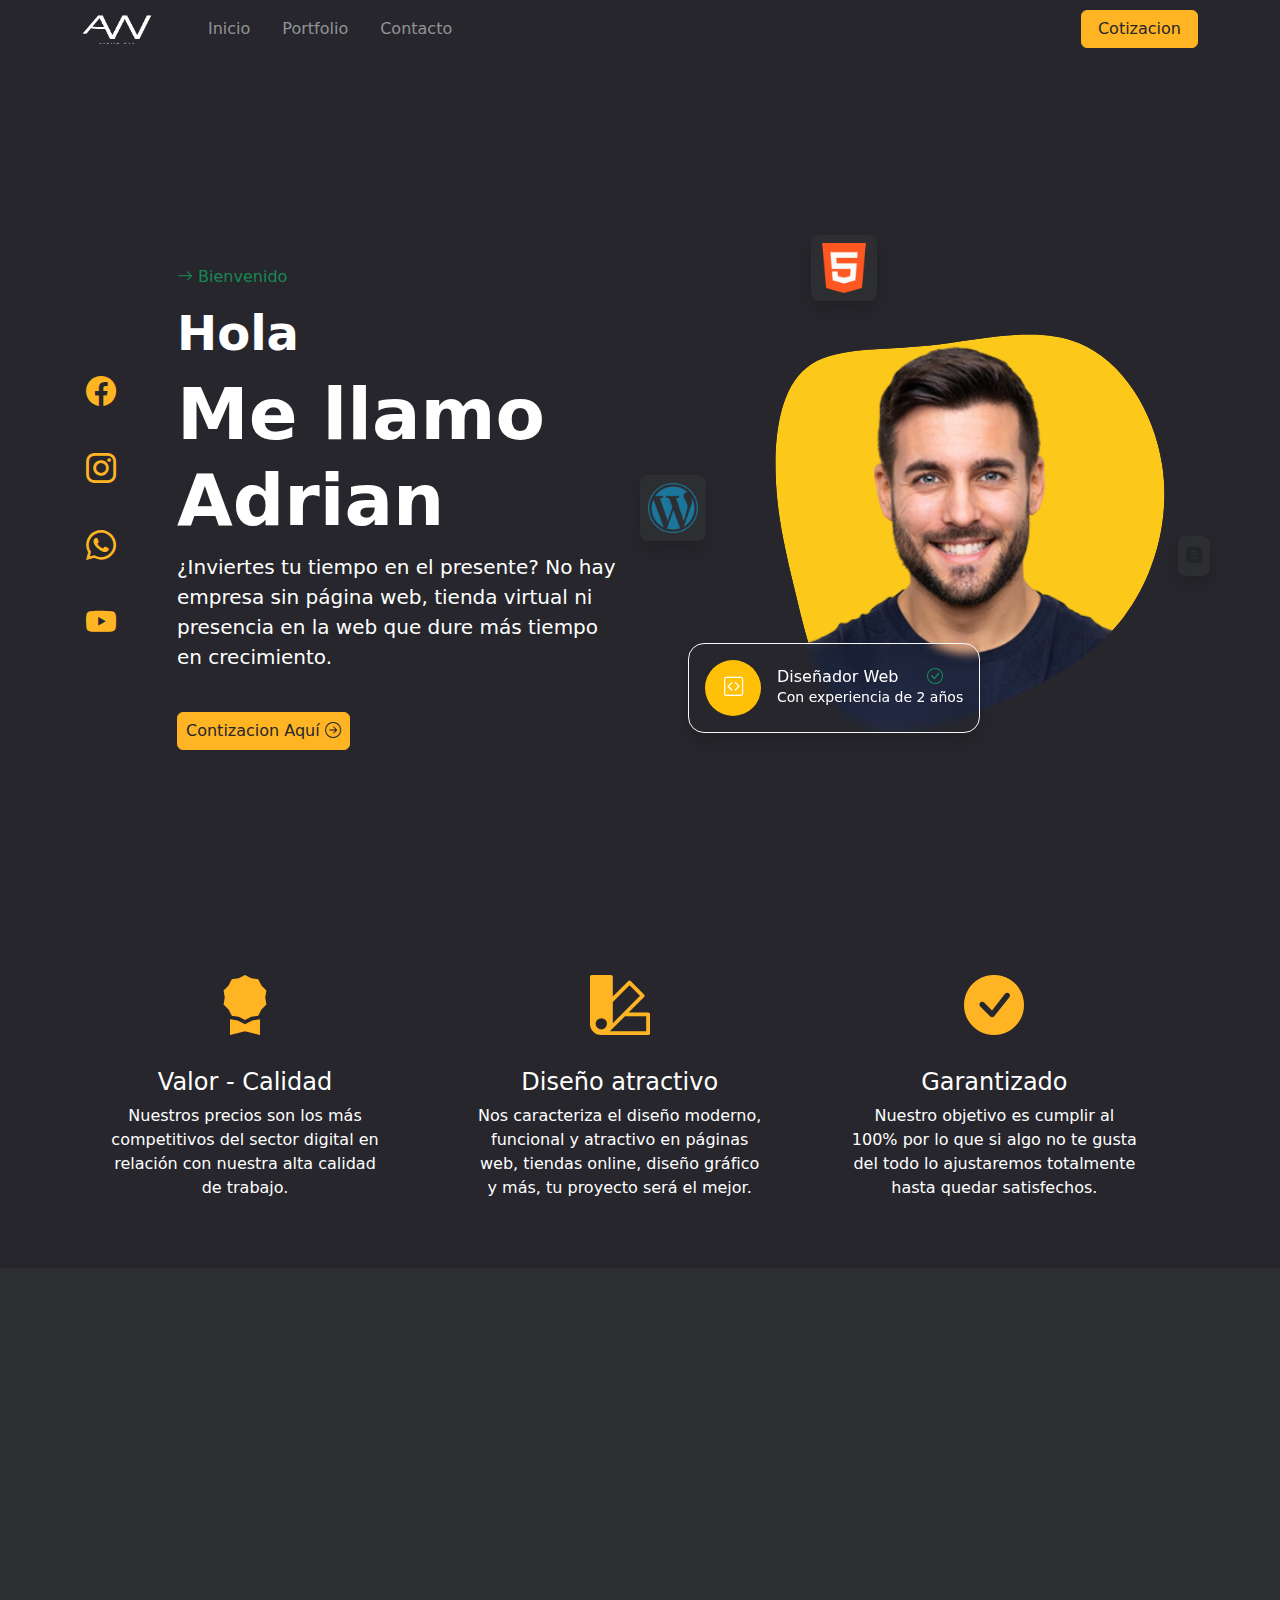
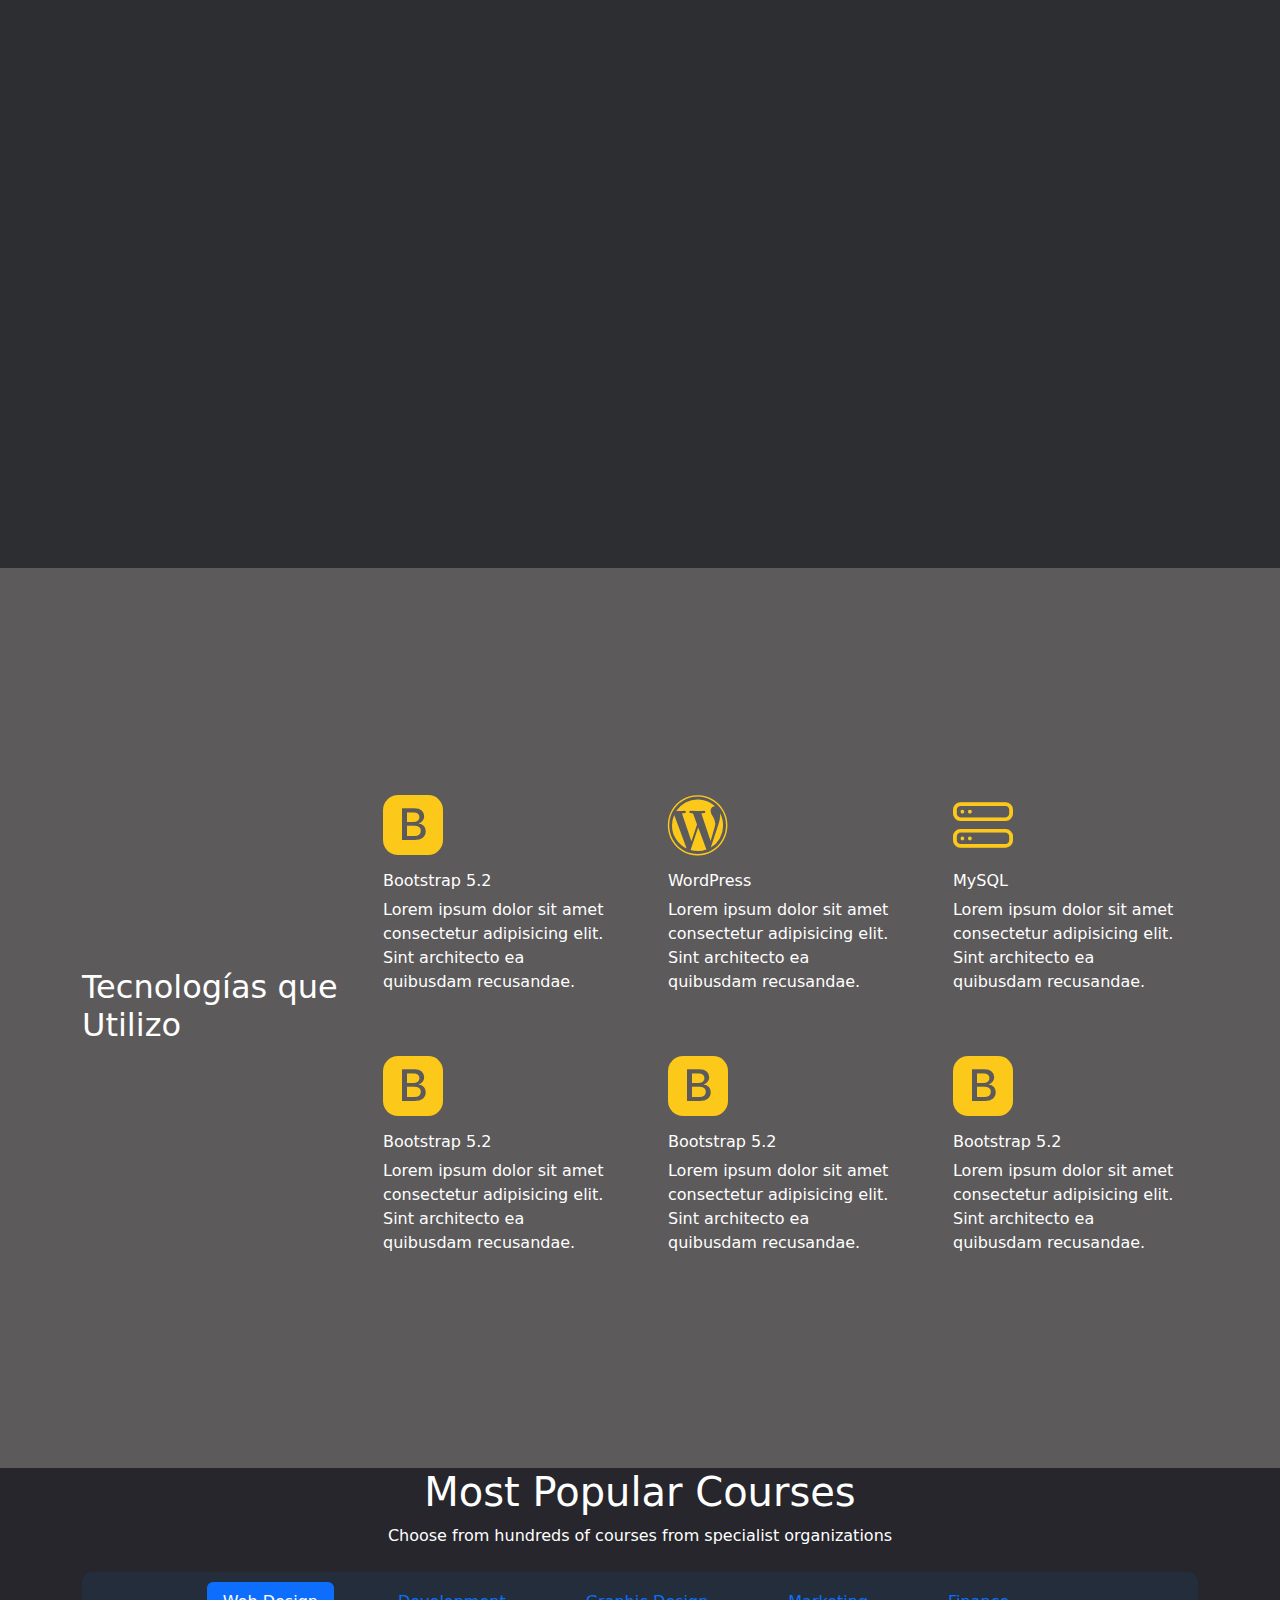
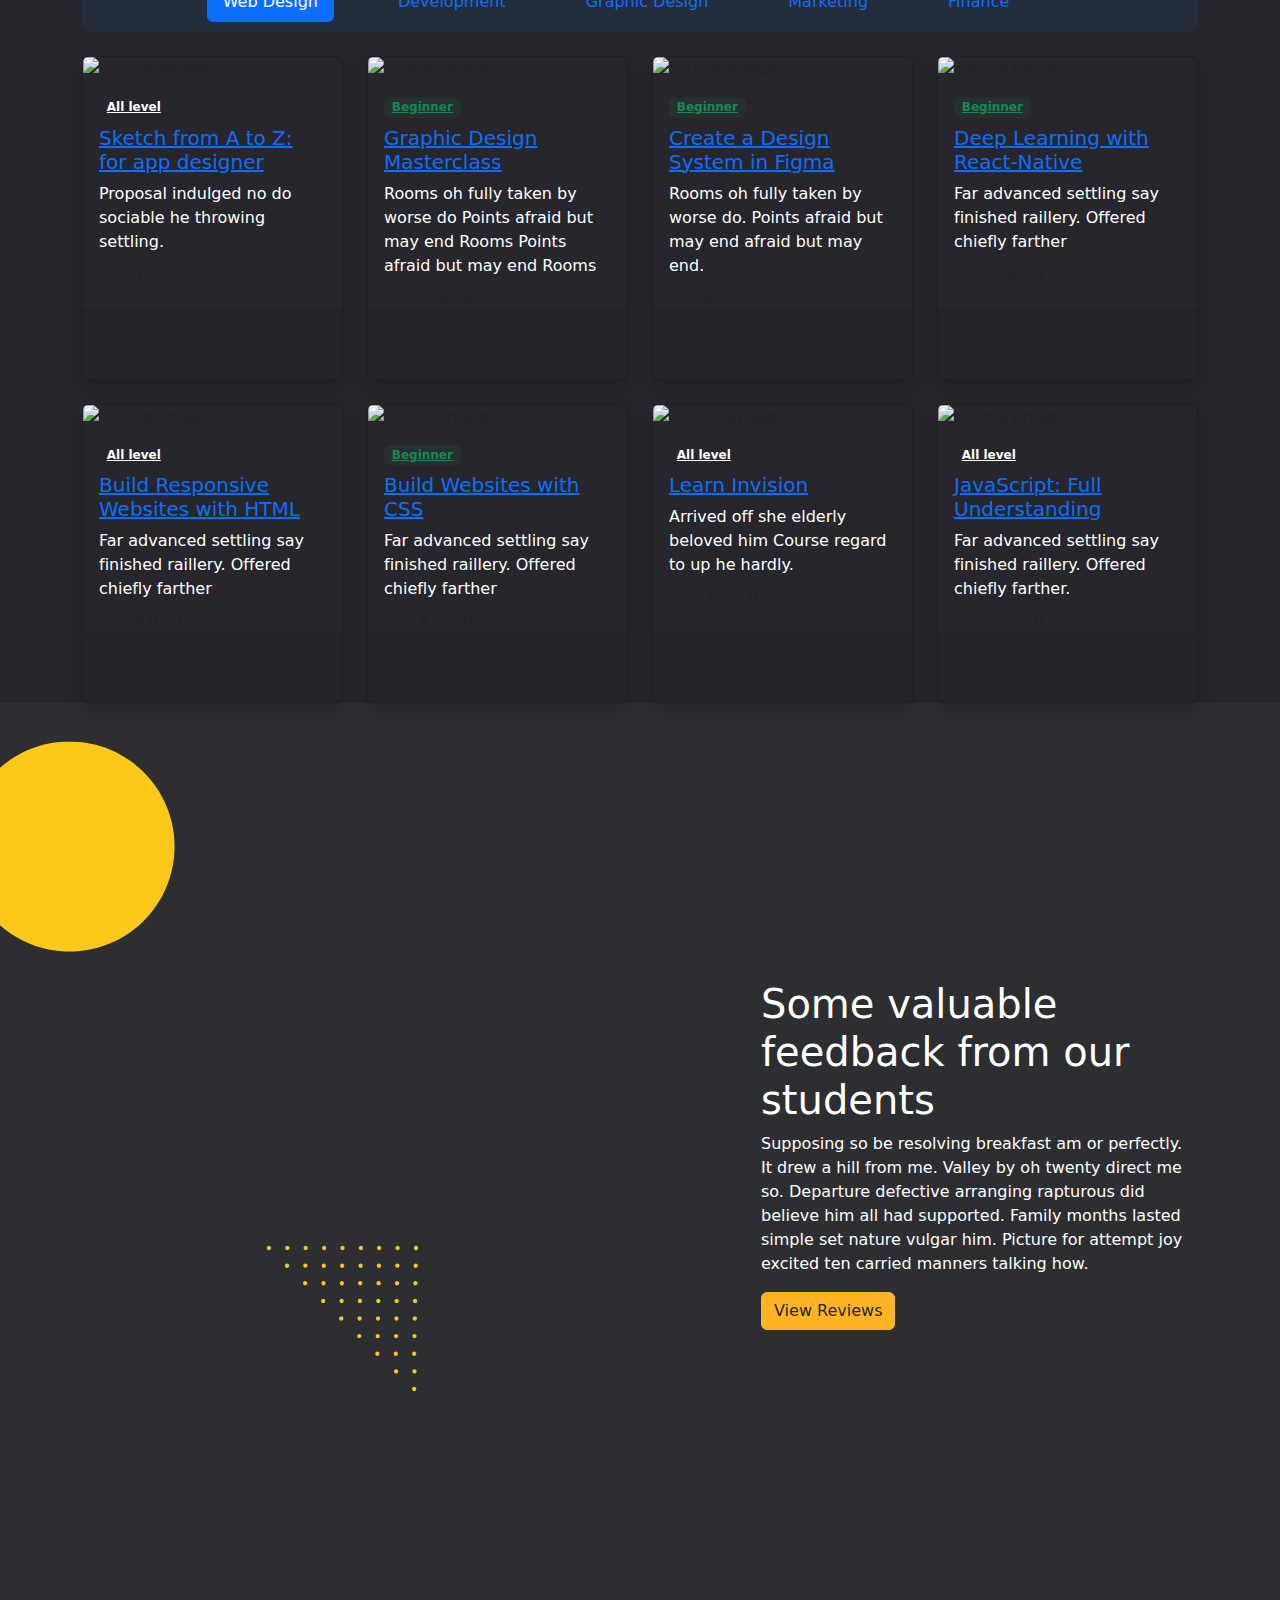
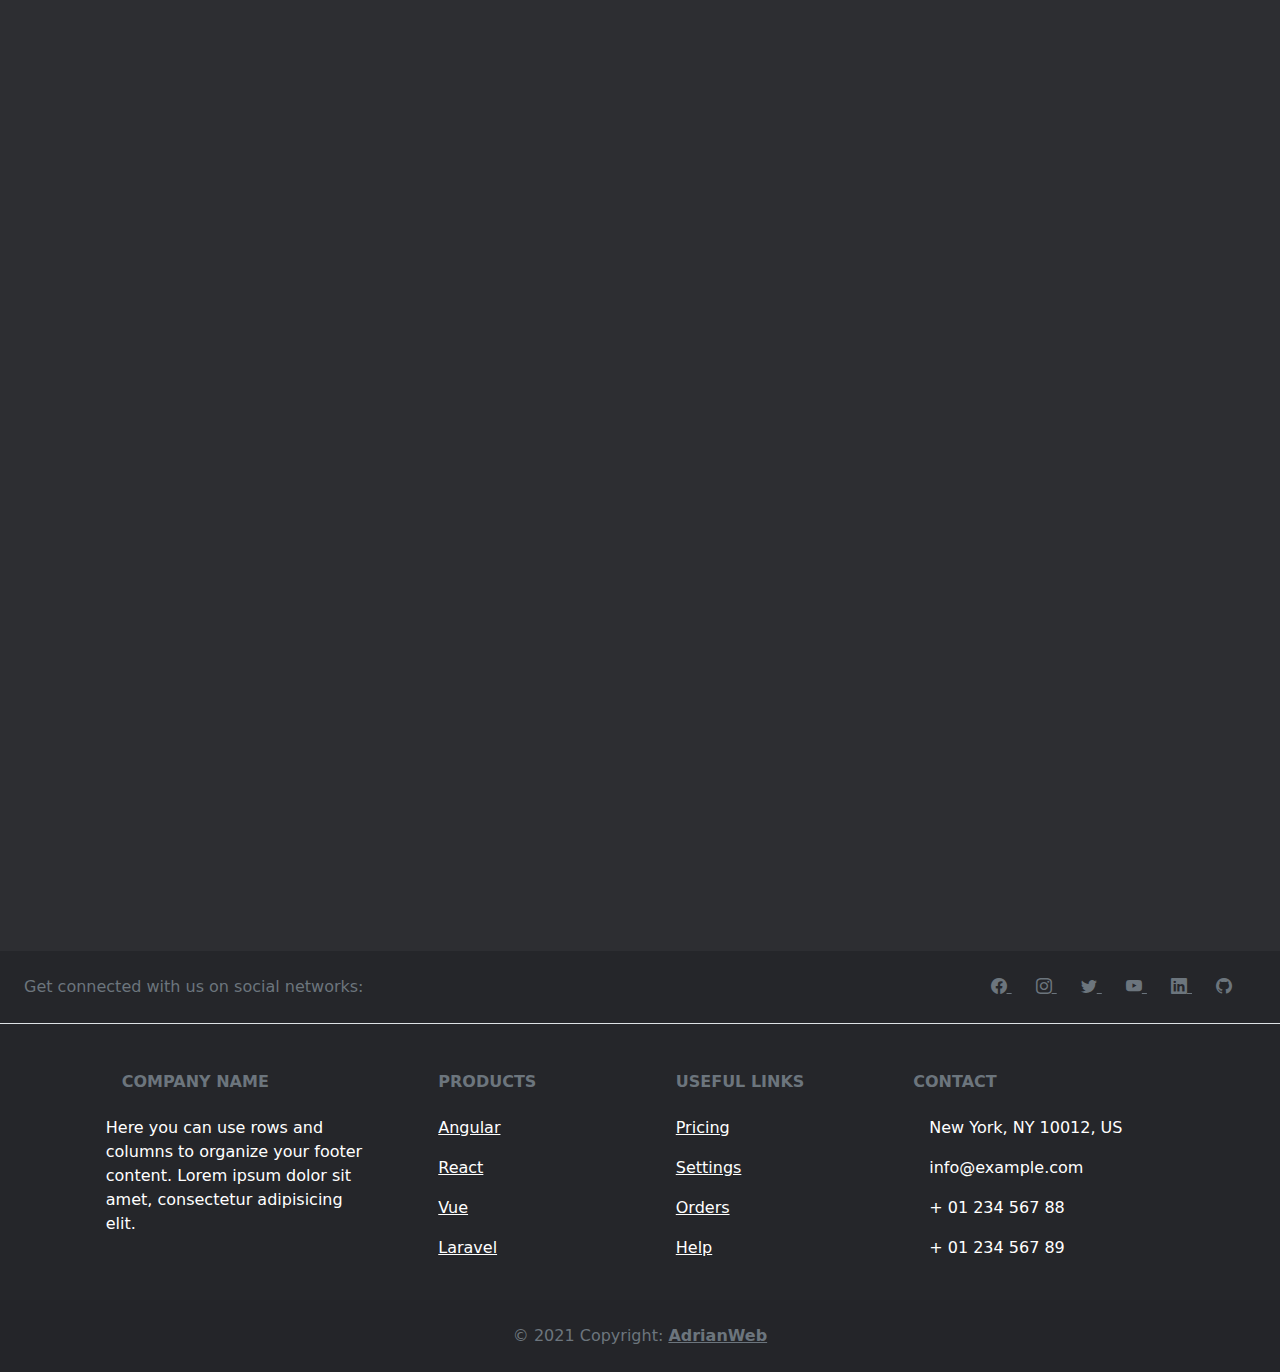
==== commit d043f3ad: "update" ====
--- a/index.html
+++ b/index.html
@@ -226,550 +226,870 @@
         </div>
     	</section>
 		<section>
-        <div class="portafolio" style="background-color: #26262C;">
-			<div class="container vh-100">
-		<!-- Title -->
-			<div class="row p-5 mb-4">
-				<div class="col-lg-8 mx-auto text-center">
-					<h2 class="fs-1">Portafolio</h2>
-					<p class="mb-0 lead">Te muestro mi trabajo realizado a lo largo de mi carrera.</p>
+			<div class="container">
+				<!-- Title -->
+				<div class="row mb-4">
+					<div class="col-lg-8 mx-auto text-center">
+						<h2 class="fs-1">Most Popular Courses</h2>
+						<p class="mb-0">Choose from hundreds of courses from specialist organizations</p>
+					</div>
 				</div>
-			</div>
-
-		<!-- Tabs START -->
-			<ul class="nav nav-pills nav-pills-bg-soft justify-content-sm-center mb-4 px-3" id="course-pills-tab" role="tablist">
-				<!-- Tab item -->
-				<li class="nav-item me-2 me-sm-5">
-					<button class="nav-link mb-2 mb-md-0 active" id="course-pills-tab-1" data-bs-toggle="pill" data-bs-target="#course-pills-tabs-1" type="button" role="tab" aria-controls="course-pills-tabs-1" aria-selected="false">Web Profecional</button>
-				</li>
-				<!-- Tab item -->
-				<li class="nav-item me-2 me-sm-5">
-					<button class="nav-link mb-2 mb-md-0" id="course-pills-tab-2" data-bs-toggle="pill" data-bs-target="#course-pills-tabs-2" type="button" role="tab" aria-controls="course-pills-tabs-2"	aria-selected="false">Blog</button>
-				</li>
-				<!-- Tab item -->
-				<li class="nav-item me-2 me-sm-5">
-					<button class="nav-link mb-2 mb-md-0" id="course-pills-tab-3" data-bs-toggle="pill" data-bs-target="#course-pills-tabs-3" type="button" role="tab" aria-controls="course-pills-tabs-3" aria-selected="false">Tienda Online</button>
-				</li>
-				<!-- Tab item -->
-			</ul>
-		<div class="tab-content" id="course-pills-tabContent">
-			<div class="tab-pane fade show active" id="course-pills-tabs-1" role="tabpanel" aria-labelledby="course-pills-tab-1">
-				<div class="row g-4">
-
-					<!-- Card item START -->
-					<div class="col-sm-6 col-lg-4 col-xl-3">
-						<div class="card shadow">
-							<!-- Image -->
-							<img src="https://cdn.dribbble.com/users/6607744/screenshots/19837991/media/852931ba58c9029e7ac1e5a3099e2f77.png?compress=1&resize=768x576&vertical=top" class="card-img-top" alt="course image">
-							<!-- Card body -->
-							<div class="card-body pb-0">
-								<!-- Badge and favorite -->
-								<div class="d-flex justify-content-between mb-2">
-									<a href="#" class="badge bg-purple bg-opacity-10 text-purple">All level</a>
-									<a href="#" class="h6 mb-0"><i class="far fa-heart"></i></a>
-								</div>
-								<!-- Title -->
-								<h5 class="card-title fw-normal"><a href="#">Sketch from A to Z: for app designer</a></h5>
-								<p class="mb-2 text-truncate-2">Proposal indulged no do sociable he throwing settling.</p>
-								<!-- Rating star -->
-								<ul class="list-inline mb-0">
-									<li class="list-inline-item me-0 small"><i class="fas fa-star text-warning"></i></li>
-									<li class="list-inline-item me-0 small"><i class="fas fa-star text-warning"></i></li>
-									<li class="list-inline-item me-0 small"><i class="fas fa-star text-warning"></i></li>
-									<li class="list-inline-item me-0 small"><i class="fas fa-star text-warning"></i></li>
-									<li class="list-inline-item me-0 small"><i class="far fa-star text-warning"></i></li>
-									<li class="list-inline-item ms-2 h6 fw-light mb-0">4.0/5.0</li>
-								</ul>
-							</div>
-							<!-- Card footer -->
-							<div class="card-footer pt-0 pb-3">
-								<hr>
-								<div class="d-flex justify-content-between">
-									<span class="h6 fw-light mb-0"><i class="far fa-clock text-danger me-2"></i>12h 56m</span>
-									<span class="h6 fw-light mb-0"><i class="fas fa-table text-orange me-2"></i>15 lectures</span>
-								</div>
-							</div>
+		
+				<!-- Tabs START -->
+				<ul class="nav nav-pills nav-pills-bg-soft justify-content-sm-center mb-4 px-3" id="course-pills-tab" role="tablist">
+					<!-- Tab item -->
+					<li class="nav-item me-2 me-sm-5" role="presentation">
+						<button class="nav-link mb-2 mb-md-0 active" id="course-pills-tab-1" data-bs-toggle="pill" data-bs-target="#course-pills-tabs-1" type="button" role="tab" aria-controls="course-pills-tabs-1" aria-selected="true">Web Design</button>
+					</li>
+					<!-- Tab item -->
+					<li class="nav-item me-2 me-sm-5" role="presentation">
+						<button class="nav-link mb-2 mb-md-0" id="course-pills-tab-2" data-bs-toggle="pill" data-bs-target="#course-pills-tabs-2" type="button" role="tab" aria-controls="course-pills-tabs-2" aria-selected="false" tabindex="-1">Development</button>
+					</li>
+					<!-- Tab item -->
+					<li class="nav-item me-2 me-sm-5" role="presentation">
+						<button class="nav-link mb-2 mb-md-0" id="course-pills-tab-3" data-bs-toggle="pill" data-bs-target="#course-pills-tabs-3" type="button" role="tab" aria-controls="course-pills-tabs-3" aria-selected="false" tabindex="-1">Graphic Design</button>
+					</li>
+					<!-- Tab item -->
+					<li class="nav-item me-2 me-sm-5" role="presentation">
+						<button class="nav-link mb-2 mb-md-0" id="course-pills-tab-4" data-bs-toggle="pill" data-bs-target="#course-pills-tabs-4" type="button" role="tab" aria-controls="course-pills-tabs-4" aria-selected="false" tabindex="-1">Marketing</button>
+					</li>
+					<!-- Tab item -->
+					<li class="nav-item me-2 me-sm-5" role="presentation">
+						<button class="nav-link mb-2 mb-md-0" id="course-pills-tab-5" data-bs-toggle="pill" data-bs-target="#course-pills-tabs-5" type="button" role="tab" aria-controls="course-pills-tabs-5" aria-selected="false" tabindex="-1">Finance</button>
+					</li>
+				</ul>
+				<!-- Tabs END -->
+		
+				<!-- Tabs content START -->
+				<div class="tab-content" id="course-pills-tabContent">
+					<!-- Content START -->
+					<div class="tab-pane fade active show" id="course-pills-tabs-1" role="tabpanel" aria-labelledby="course-pills-tab-1">
+						<div class="row g-4">
+		
+							<!-- Card item START -->
+							<div class="col-sm-6 col-lg-4 col-xl-3">
+								<div class="card shadow h-100">
+									<!-- Image -->
+									<img src="assets/images/courses/4by3/08.jpg" class="card-img-top" alt="course image">
+									<!-- Card body -->
+									<div class="card-body pb-0">
+										<!-- Badge and favorite -->
+										<div class="d-flex justify-content-between mb-2">
+											<a href="#" class="badge bg-purple bg-opacity-10 text-purple">All level</a>
+											<a href="#" class="h6 mb-0"><i class="far fa-heart"></i></a>
+										</div>
+										<!-- Title -->
+										<h5 class="card-title fw-normal"><a href="#">Sketch from A to Z: for app designer</a></h5>
+										<p class="mb-2 text-truncate-2">Proposal indulged no do sociable he throwing settling.</p>
+										<!-- Rating star -->
+										<ul class="list-inline mb-0">
+											<li class="list-inline-item me-0 small"><i class="fas fa-star text-warning"></i></li>
+											<li class="list-inline-item me-0 small"><i class="fas fa-star text-warning"></i></li>
+											<li class="list-inline-item me-0 small"><i class="fas fa-star text-warning"></i></li>
+											<li class="list-inline-item me-0 small"><i class="fas fa-star text-warning"></i></li>
+											<li class="list-inline-item me-0 small"><i class="far fa-star text-warning"></i></li>
+											<li class="list-inline-item ms-2 h6 fw-light mb-0">4.0/5.0</li>
+										</ul>
+									</div>
+									<!-- Card footer -->
+									<div class="card-footer pt-0 pb-3">
+										<hr>
+										<div class="d-flex justify-content-between">
+											<span class="h6 fw-light mb-0"><i class="far fa-clock text-danger me-2"></i>12h 56m</span>
+											<span class="h6 fw-light mb-0"><i class="fas fa-table text-orange me-2"></i>15 lectures</span>
+										</div>
+									</div>
+								</div>
+							</div>
+							<!-- Card item END -->
+		
+							<!-- Card item START -->
+							<div class="col-sm-6 col-lg-4 col-xl-3">
+								<div class="card shadow h-100">
+									<!-- Image -->
+									<img src="assets/images/courses/4by3/02.jpg" class="card-img-top" alt="course image">
+									<div class="card-body pb-0">
+										<!-- Badge and favorite -->
+										<div class="d-flex justify-content-between mb-2">
+											<a href="#" class="badge bg-success bg-opacity-10 text-success">Beginner</a>
+											<a href="#" class="text-danger"><i class="fas fa-heart"></i></a>
+										</div>
+										<!-- Title -->
+										<h5 class="card-title fw-normal"><a href="#">Graphic Design Masterclass</a></h5>
+										<p class="mb-2 text-truncate-2">Rooms oh fully taken by worse do Points afraid but may end Rooms Points afraid but may end Rooms</p>
+										<!-- Rating star -->
+										<ul class="list-inline mb-0">
+											<li class="list-inline-item me-0 small"><i class="fas fa-star text-warning"></i></li>
+											<li class="list-inline-item me-0 small"><i class="fas fa-star text-warning"></i></li>
+											<li class="list-inline-item me-0 small"><i class="fas fa-star text-warning"></i></li>
+											<li class="list-inline-item me-0 small"><i class="fas fa-star text-warning"></i></li>
+											<li class="list-inline-item me-0 small"><i class="fas fa-star-half-alt text-warning"></i></li>
+											<li class="list-inline-item ms-2 h6 fw-light mb-0">4.5/5.0</li>
+										</ul>
+									</div>
+									<!-- Card footer -->
+									<div class="card-footer pt-0 pb-3">
+										<hr>
+										<div class="d-flex justify-content-between ">
+											<span class="h6 fw-light mb-0"><i class="far fa-clock text-danger me-2"></i>9h 56m</span>
+											<span class="h6 fw-light mb-0"><i class="fas fa-table text-orange me-2"></i>65 lectures</span>
+										</div>
+									</div>
+								</div>
+							</div>
+							<!-- Card item END -->
+		
+							<!-- Card item START -->
+							<div class="col-sm-6 col-lg-4 col-xl-3">
+								<div class="card shadow h-100">
+									<!-- Image -->
+									<img src="assets/images/courses/4by3/03.jpg" class="card-img-top" alt="course image">
+									<div class="card-body pb-0">
+										<!-- Badge and favorite -->
+										<div class="d-flex justify-content-between mb-2">
+											<a href="#" class="badge bg-success bg-opacity-10 text-success">Beginner</a>
+											<a href="#" class="h6 fw-light mb-0"><i class="far fa-heart"></i></a>
+										</div>
+										<!-- Title -->
+										<h5 class="card-title fw-normal"><a href="#">Create a Design System in Figma</a></h5>
+										<p class="mb-2 text-truncate-2">Rooms oh fully taken by worse do. Points afraid but may end afraid but may end.</p>
+										<!-- Rating star -->
+										<ul class="list-inline mb-0">
+											<li class="list-inline-item me-0 small"><i class="fas fa-star text-warning"></i></li>
+											<li class="list-inline-item me-0 small"><i class="fas fa-star text-warning"></i></li>
+											<li class="list-inline-item me-0 small"><i class="fas fa-star text-warning"></i></li>
+											<li class="list-inline-item me-0 small"><i class="fas fa-star text-warning"></i></li>
+											<li class="list-inline-item me-0 small"><i class="fas fa-star-half-alt text-warning"></i></li>
+											<li class="list-inline-item ms-2 h6 fw-light mb-0">4.5/5.0</li>
+										</ul>
+									</div>
+									<!-- Card footer -->
+									<div class="card-footer pt-0 pb-3">
+										<hr>
+										<div class="d-flex justify-content-between">
+											<span class="h6 fw-light mb-0"><i class="far fa-clock text-danger me-2"></i>5h 56m</span>
+											<span class="h6 fw-light mb-0"><i class="fas fa-table text-orange me-2"></i>32 lectures</span>
+										</div>
+									</div>
+								</div>
+							</div>
+							<!-- Card item END -->
+		
+							<!-- Card item START -->
+							<div class="col-sm-6 col-lg-4 col-xl-3">
+								<div class="card shadow h-100">
+									<!-- Image -->
+									<img src="assets/images/courses/4by3/07.jpg" class="card-img-top" alt="course image">
+									<div class="card-body pb-0">
+										<!-- Badge and favorite -->
+										<div class="d-flex justify-content-between mb-2">
+											<a href="#" class="badge bg-success bg-opacity-10 text-success">Beginner</a>
+											<a href="#" class="text-danger"><i class="fas fa-heart"></i></a>
+										</div>
+										<!-- Title -->
+										<h5 class="card-title fw-normal"><a href="#">Deep Learning with React-Native </a></h5>
+										<p class="mb-2 text-truncate-2">Far advanced settling say finished raillery. Offered chiefly farther</p>
+										<!-- Rating star -->
+										<ul class="list-inline mb-0">
+											<li class="list-inline-item me-0 small"><i class="fas fa-star text-warning"></i></li>
+											<li class="list-inline-item me-0 small"><i class="fas fa-star text-warning"></i></li>
+											<li class="list-inline-item me-0 small"><i class="fas fa-star text-warning"></i></li>
+											<li class="list-inline-item me-0 small"><i class="fas fa-star text-warning"></i></li>
+											<li class="list-inline-item me-0 small"><i class="far fa-star text-warning"></i></li>
+											<li class="list-inline-item ms-2 h6 fw-light mb-0">4.0/5.0</li>
+										</ul>
+									</div>
+									<!-- Card footer -->
+									<div class="card-footer pt-0 pb-3">
+										<hr>
+										<div class="d-flex justify-content-between">
+											<span class="h6 fw-light mb-0"><i class="far fa-clock text-danger me-2"></i>18h 56m</span>
+											<span class="h6 fw-light mb-0"><i class="fas fa-table text-orange me-2"></i>99 lectures</span>
+										</div>
+									</div>
+								</div>
+							</div>
+							<!-- Card item END -->
+		
+							<!-- Card item START -->
+							<div class="col-sm-6 col-lg-4 col-xl-3">
+								<div class="card shadow h-100">
+									<!-- Image -->
+									<img src="assets/images/courses/4by3/11.jpg" class="card-img-top" alt="course image">
+									<div class="card-body pb-0">
+										<!-- Badge and favorite -->
+										<div class="d-flex justify-content-between mb-2">
+											<a href="#" class="badge bg-purple bg-opacity-10 text-purple">All level</a>
+											<a href="#" class="text-danger"><i class="fas fa-heart"></i></a>
+										</div>
+										<!-- Title -->
+										<h5 class="card-title fw-normal"><a href="#">Build Responsive Websites with HTML</a></h5>
+										<p class="mb-2 text-truncate-2">Far advanced settling say finished raillery. Offered chiefly farther</p>
+										<!-- Rating star -->
+										<ul class="list-inline mb-0">
+											<li class="list-inline-item me-0 small"><i class="fas fa-star text-warning"></i></li>
+											<li class="list-inline-item me-0 small"><i class="fas fa-star text-warning"></i></li>
+											<li class="list-inline-item me-0 small"><i class="fas fa-star text-warning"></i></li>
+											<li class="list-inline-item me-0 small"><i class="fas fa-star text-warning"></i></li>
+											<li class="list-inline-item me-0 small"><i class="far fa-star text-warning"></i></li>
+											<li class="list-inline-item ms-2 h6 fw-light mb-0">4.0/5.0</li>
+										</ul>
+									</div>
+									<!-- Card footer -->
+									<div class="card-footer pt-0 pb-3">
+										<hr>
+										<div class="d-flex justify-content-between">
+											<span class="h6 fw-light mb-0"><i class="far fa-clock text-danger me-2"></i>15h 30m</span>
+											<span class="h6 fw-light mb-0"><i class="fas fa-table text-orange me-2"></i>68 lectures</span>
+										</div>
+									</div>
+								</div>
+							</div>
+							<!-- Card item END -->
+		
+							<!-- Card item START -->
+							<div class="col-sm-6 col-lg-4 col-xl-3">
+								<div class="card shadow h-100">
+									<!-- Image -->
+									<img src="assets/images/courses/4by3/12.jpg" class="card-img-top" alt="course image">
+									<div class="card-body pb-0">
+										<!-- Badge and favorite -->
+										<div class="d-flex justify-content-between mb-2">
+											<a href="#" class="badge bg-success bg-opacity-10 text-success">Beginner</a>
+											<a href="#" class="h6 fw-light mb-0"><i class="far fa-heart"></i></a>
+										</div>
+										<!-- Title -->
+										<h5 class="card-title fw-normal"><a href="#">Build Websites with CSS</a></h5>
+										<p class="text-truncate-2 mb-2">Far advanced settling say finished raillery. Offered chiefly farther</p>
+										<!-- Rating star -->
+										<ul class="list-inline mb-0">
+											<li class="list-inline-item me-0 small"><i class="fas fa-star text-warning"></i></li>
+											<li class="list-inline-item me-0 small"><i class="fas fa-star text-warning"></i></li>
+											<li class="list-inline-item me-0 small"><i class="fas fa-star text-warning"></i></li>
+											<li class="list-inline-item me-0 small"><i class="fas fa-star text-warning"></i></li>
+											<li class="list-inline-item me-0 small"><i class="fas fa-star-half-alt text-warning"></i></li>
+											<li class="list-inline-item ms-2 h6 fw-light mb-0">4.5/5.0</li>
+										</ul>
+									</div>
+									<!-- Card footer -->
+									<div class="card-footer pt-0 pb-3">
+										<hr>
+										<div class="d-flex justify-content-between mt-2">
+											<span class="h6 fw-light mb-0"><i class="far fa-clock text-danger me-2"></i>36h 30m</span>
+											<span class="h6 fw-light mb-0"><i class="fas fa-table text-orange me-2"></i>72 lectures</span>
+										</div>
+									</div>
+								</div>
+							</div>
+							<!-- Card item END -->
+		
+							<!-- Card item START -->
+							<div class="col-sm-6 col-lg-4 col-xl-3">
+								<div class="card shadow h-100">
+									<!-- Image -->
+									<img src="assets/images/courses/4by3/04.jpg" class="card-img-top" alt="course image">
+									<div class="card-body pb-0">
+										<!-- Badge and favorite -->
+										<div class="d-flex justify-content-between mb-2">
+											<a href="#" class="badge bg-purple bg-opacity-10 text-purple">All level</a>
+											<a href="#" class="text-danger"><i class="fas fa-heart"></i></a>
+										</div>
+										<!-- Title -->
+										<h5 class="card-title fw-normal"><a href="#">Learn Invision</a></h5>
+										<p class="mb-2">Arrived off she elderly beloved him Course regard to up he hardly.</p>
+										<!-- Rating star -->
+										<ul class="list-inline mb-0">
+											<li class="list-inline-item me-0 small"><i class="fas fa-star text-warning"></i></li>
+											<li class="list-inline-item me-0 small"><i class="fas fa-star text-warning"></i></li>
+											<li class="list-inline-item me-0 small"><i class="fas fa-star text-warning"></i></li>
+											<li class="list-inline-item me-0 small"><i class="fas fa-star-half-alt text-warning"></i></li>
+											<li class="list-inline-item me-0 small"><i class="far fa-star text-warning"></i></li>
+											<li class="list-inline-item ms-2 h6 fw-light mb-0">3.5/5.0</li>
+										</ul>
+									</div>
+									<!-- Card footer -->
+									<div class="card-footer pt-0 pb-3">
+										<hr>
+										<div class="d-flex justify-content-between mt-2">
+											<span class="h6 fw-light mb-0"><i class="far fa-clock text-danger me-2"></i>6h 56m</span>
+											<span class="h6 fw-light mb-0"><i class="fas fa-table text-orange me-2"></i>82 lectures</span>
+										</div>
+									</div>
+								</div>
+							</div>
+							<!-- Card item END -->
+		
+							<!-- Card item START -->
+							<div class="col-sm-6 col-lg-4 col-xl-3">
+								<div class="card shadow h-100">
+									<!-- Image -->
+									<img src="assets/images/courses/4by3/09.jpg" class="card-img-top" alt="course image">
+									<div class="card-body pb-0">
+										<!-- Badge and favorite -->
+										<div class="d-flex justify-content-between mb-2">
+											<a href="#" class="badge bg-purple bg-opacity-10 text-purple">All level</a>
+											<a href="#" class="h6 fw-light mb-0"><i class="far fa-heart"></i></a>
+										</div>
+										<!-- Title -->
+										<h5 class="card-title fw-normal"><a href="#">JavaScript: Full Understanding</a></h5>
+										<p class="text-truncate-2 mb-2">Far advanced settling say finished raillery. Offered chiefly farther.</p>
+										<!-- Rating star -->
+										<ul class="list-inline mb-0">
+											<li class="list-inline-item me-0 small"><i class="fas fa-star text-warning"></i></li>
+											<li class="list-inline-item me-0 small"><i class="fas fa-star text-warning"></i></li>
+											<li class="list-inline-item me-0 small"><i class="fas fa-star text-warning"></i></li>
+											<li class="list-inline-item me-0 small"><i class="fas fa-star text-warning"></i></li>
+											<li class="list-inline-item me-0 small"><i class="fas fa-star text-warning"></i></li>
+											<li class="list-inline-item ms-2 h6 fw-light mb-0">5.0/5.0</li>
+										</ul>
+									</div>
+									<!-- Card footer -->
+									<div class="card-footer pt-0 pb-3">
+										<hr>
+										<div class="d-flex justify-content-between">
+											<span class="h6 fw-light mb-0"><i class="far fa-clock text-danger me-2"></i>35h 20m</span>
+											<span class="h6 fw-light mb-0"><i class="fas fa-table text-orange me-2"></i>89 lectures</span>
+										</div>
+									</div>
+								</div>
+							</div>
+							<!-- Card item END -->
+						</div> <!-- Row END -->
+					</div>
+					<!-- Content END -->
+		
+					<!-- Content START -->
+					<div class="tab-pane fade" id="course-pills-tabs-2" role="tabpanel" aria-labelledby="course-pills-tab-2">
+						<div class="row g-4">
+							<!-- Card item START -->
+							<div class="col-sm-6 col-lg-4 col-xl-3">
+								<div class="card shadow h-100">
+									<!-- Image -->
+									<img src="assets/images/courses/4by3/05.jpg" class="card-img-top" alt="course image">
+									<div class="card-body pb-0">
+										<!-- Badge and favorite -->
+										<div class="d-flex justify-content-between mb-2">
+											<a href="#" class="badge bg-success bg-opacity-10 text-success">Beginner</a>
+											<a href="#" class="h6 fw-light mb-0"><i class="far fa-heart"></i></a>
+										</div>
+										<!-- Title -->
+										<h5 class="card-title fw-normal"><a href="#">The Complete Web Development in python</a></h5>
+										<p class="text-truncate-2 mb-2">Mention Mr manners opinion if garrets enabled.</p>
+										<!-- Rating star -->
+										<ul class="list-inline mb-0">
+											<li class="list-inline-item me-0 small"><i class="fas fa-star text-warning"></i></li>
+											<li class="list-inline-item me-0 small"><i class="fas fa-star text-warning"></i></li>
+											<li class="list-inline-item me-0 small"><i class="fas fa-star text-warning"></i></li>
+											<li class="list-inline-item me-0 small"><i class="fas fa-star text-warning"></i></li>
+											<li class="list-inline-item me-0 small"><i class="fas fa-star-half-alt text-warning"></i></li>
+											<li class="list-inline-item ms-2 h6 fw-light mb-0">4.5/5.0</li>
+										</ul>
+									</div>
+									<!-- Card footer -->
+									<div class="card-footer pt-0 pb-3">
+										<hr>
+										<div class="d-flex justify-content-between mt-2">
+											<span class="h6 fw-light mb-0"><i class="far fa-clock text-danger me-2"></i>10h 00m</span>
+											<span class="h6 fw-light mb-0"><i class="fas fa-table text-orange me-2"></i>26 lectures</span>
+										</div>
+									</div>
+								</div>
+							</div>
+							<!-- Card item END -->
+		
+							<!-- Card item START -->
+							<div class="col-sm-6 col-lg-4 col-xl-3">
+								<div class="card shadow h-100">
+									<!-- Image -->
+									<img src="assets/images/courses/4by3/06.jpg" class="card-img-top" alt="course image">
+									<div class="card-body pb-0">
+										<!-- Badge and favorite -->
+										<div class="d-flex justify-content-between mb-2">
+											<a href="#" class="badge bg-info bg-opacity-10 text-info">Intermediate</a>
+											<a href="#" class="h6 fw-light mb-0"><i class="far fa-heart"></i></a>
+										</div>
+										<!-- Title -->
+										<h5 class="card-title fw-normal"><a href="#">Angular – The Complete Guider</a></h5>
+										<p class="text-truncate-2 mb-2">Rooms oh fully taken by worse do. Points afraid but may end.</p>
+										<!-- Rating star -->
+										<ul class="list-inline mb-0">
+											<li class="list-inline-item me-0 small"><i class="fas fa-star text-warning"></i></li>
+											<li class="list-inline-item me-0 small"><i class="fas fa-star text-warning"></i></li>
+											<li class="list-inline-item me-0 small"><i class="fas fa-star text-warning"></i></li>
+											<li class="list-inline-item me-0 small"><i class="fas fa-star text-warning"></i></li>
+											<li class="list-inline-item me-0 small"><i class="fas fa-star-half-alt text-warning"></i></li>
+											<li class="list-inline-item ms-2 h6 fw-light mb-0">4.5/5.0</li>
+										</ul>
+									</div>
+									<!-- Card footer -->
+									<div class="card-footer pt-0 pb-3">
+										<hr>
+										<div class="d-flex justify-content-between mt-2">
+											<span class="h6 fw-light mb-0"><i class="far fa-clock text-danger me-2"></i>9h 32m</span>
+											<span class="h6 fw-light mb-0"><i class="fas fa-table text-orange me-2"></i>42 lectures</span>
+										</div>
+									</div>
+								</div>
+							</div>
+							<!-- Card item END -->
+		
+							<!-- Card item START -->
+							<div class="col-sm-6 col-lg-4 col-xl-3">
+								<div class="card shadow">
+									<!-- Image -->
+									<img src="assets/images/courses/4by3/07.jpg" class="card-img-top" alt="course image">
+									<div class="card-body pb-0">
+										<!-- Badge and favorite -->
+										<div class="d-flex justify-content-between mb-2">
+											<a href="#" class="badge bg-success bg-opacity-10 text-success">Beginner</a>
+											<a href="#" class="text-danger"><i class="fas fa-heart"></i></a>
+										</div>
+										<!-- Title -->
+										<h5 class="card-title fw-normal"><a href="#">Deep Learning with React-Native</a></h5>
+										<p class="text-truncate-2 mb-2">Far advanced settling say finished raillery. Offered chiefly farther</p>
+										<!-- Rating star -->
+										<ul class="list-inline mb-0">
+											<li class="list-inline-item me-0 small"><i class="fas fa-star text-warning"></i></li>
+											<li class="list-inline-item me-0 small"><i class="fas fa-star text-warning"></i></li>
+											<li class="list-inline-item me-0 small"><i class="fas fa-star text-warning"></i></li>
+											<li class="list-inline-item me-0 small"><i class="fas fa-star text-warning"></i></li>
+											<li class="list-inline-item me-0 small"><i class="far fa-star text-warning"></i></li>
+											<li class="list-inline-item ms-2 h6 fw-light mb-0">4.0/5.0</li>
+										</ul>
+									</div>
+									<!-- Card footer -->
+									<div class="card-footer pt-0 pb-3">
+										<hr>
+										<div class="d-flex justify-content-between">
+											<span class="h6 fw-light mb-0"><i class="far fa-clock text-danger me-2"></i>18h 56m</span>
+											<span class="h6 fw-light mb-0"><i class="fas fa-table text-orange me-2"></i>99 lectures</span>
+										</div>
+									</div>
+								</div>
+							</div>
+							<!-- Card item END -->
+		
+							<!-- Card item START -->
+							<div class="col-sm-6 col-lg-4 col-xl-3">
+								<div class="card shadow h-100">
+									<!-- Image -->
+									<img src="assets/images/courses/4by3/09.jpg" class="card-img-top" alt="course image">
+									<div class="card-body pb-0">
+										<!-- Badge and favorite -->
+										<div class="d-flex justify-content-between mb-2">
+											<a href="#" class="badge bg-purple bg-opacity-10 text-purple">All level</a>
+											<a href="#" class="h6 fw-light mb-0"><i class="far fa-heart"></i></a>
+										</div>
+										<!-- Title -->
+										<h5 class="card-title fw-normal"><a href="#">JavaScript: Full Understanding</a></h5>
+										<p class="text-truncate-2 mb-2">Far advanced settling say finished raillery. Offered chiefly farther</p>
+										<!-- Rating star -->
+										<ul class="list-inline mb-0">
+											<li class="list-inline-item me-0 small"><i class="fas fa-star text-warning"></i></li>
+											<li class="list-inline-item me-0 small"><i class="fas fa-star text-warning"></i></li>
+											<li class="list-inline-item me-0 small"><i class="fas fa-star text-warning"></i></li>
+											<li class="list-inline-item me-0 small"><i class="fas fa-star text-warning"></i></li>
+											<li class="list-inline-item me-0 small"><i class="fas fa-star text-warning"></i></li>
+											<li class="list-inline-item ms-2 h6 fw-light mb-0">5.0/5.0</li>
+										</ul>
+									</div>
+									<!-- Card footer -->
+									<div class="card-footer pt-0 pb-3">
+										<hr>
+										<div class="d-flex justify-content-between">
+											<span class="h6 fw-light mb-0"><i class="far fa-clock text-danger me-2"></i>35h 20m</span>
+											<span class="h6 fw-light mb-0"><i class="fas fa-table text-orange me-2"></i>89 lectures</span>
+										</div>
+									</div>
+								</div>
+							</div>
+							<!-- Card item END -->
+		
+							<!-- Card item START -->
+							<div class="col-sm-6 col-lg-4 col-xl-3">
+								<div class="card shadow h-100">
+									<!-- Image -->
+									<img src="assets/images/courses/4by3/10.jpg" class="card-img-top" alt="course image">
+									<div class="card-body pb-0">
+										<!-- Badge and favorite -->
+										<div class="d-flex justify-content-between mb-2">
+											<a href="#" class="badge bg-info bg-opacity-10 text-info">Intermediate</a>
+											<a href="#" class="text-danger"><i class="fas fa-heart"></i></a>
+										</div>
+										<!-- Title -->
+										<h5 class="card-title fw-normal"><a href="#">Bootstrap 5 From Scratch</a></h5>
+										<p class="text-truncate-2 mb-2">Far advanced settling say finished raillery. Offered chiefly farther</p>
+										<!-- Rating star -->
+										<ul class="list-inline mb-0">
+											<li class="list-inline-item me-0 small"><i class="fas fa-star text-warning"></i></li>
+											<li class="list-inline-item me-0 small"><i class="fas fa-star text-warning"></i></li>
+											<li class="list-inline-item me-0 small"><i class="fas fa-star text-warning"></i></li>
+											<li class="list-inline-item me-0 small"><i class="fas fa-star text-warning"></i></li>
+											<li class="list-inline-item me-0 small"><i class="fas fa-star-half-alt text-warning"></i></li>
+											<li class="list-inline-item ms-2 h6 fw-light mb-0">4.5/5.0</li>
+										</ul>
+									</div>
+									<!-- Card footer -->
+									<div class="card-footer pt-0 pb-3">
+										<hr>
+										<div class="d-flex justify-content-between mt-2">
+											<span class="h6 fw-light mb-0"><i class="far fa-clock text-danger me-2"></i>25h 56m</span>
+											<span class="h6 fw-light mb-0"><i class="fas fa-table text-orange me-2"></i>38 lectures</span>
+										</div>
+									</div>
+								</div>
+							</div>
+							<!-- Card item END -->
+		
+							<!-- Card item START -->
+							<div class="col-sm-6 col-lg-4 col-xl-3">
+								<div class="card shadow h-100">
+									<!-- Image -->
+									<img src="assets/images/courses/4by3/13.jpg" class="card-img-top" alt="course image">
+									<div class="card-body pb-0">
+										<!-- Badge and favorite -->
+										<div class="d-flex justify-content-between mb-2">
+											<a href="#" class="badge bg-success bg-opacity-10 text-success">Beginner</a>
+											<a href="#" class="h6 fw-light mb-0"><i class="far fa-heart"></i></a>
+										</div>
+										<!-- Title -->
+										<h5 class="card-title fw-normal"><a href="#">PHP with - CMS Project</a></h5>
+										<p class="text-truncate-2 mb-2">Far advanced settling say finished raillery. Offered chiefly farther</p>
+										<!-- Rating star -->
+										<ul class="list-inline mb-0">
+											<li class="list-inline-item me-0 small"><i class="fas fa-star text-warning"></i></li>
+											<li class="list-inline-item me-0 small"><i class="fas fa-star text-warning"></i></li>
+											<li class="list-inline-item me-0 small"><i class="fas fa-star text-warning"></i></li>
+											<li class="list-inline-item me-0 small"><i class="fas fa-star text-warning"></i></li>
+											<li class="list-inline-item me-0 small"><i class="far fa-star text-warning"></i></li>
+											<li class="list-inline-item ms-2 h6 fw-light mb-0">4.0/5.0</li>
+										</ul>
+									</div>
+									<!-- Card footer -->
+									<div class="card-footer pt-0 pb-3">
+										<hr>
+										<div class="d-flex justify-content-between">
+											<span class="h6 fw-light mb-0"><i class="far fa-clock text-danger me-2"></i>21h 22m</span>
+											<span class="h6 fw-light mb-0"><i class="fas fa-table text-orange me-2"></i>30 lectures</span>
+										</div>
+									</div>
+								</div>
+							</div>
+							<!-- Card item END -->
 						</div>
 					</div>
-					<!-- Card item END -->
-
-					<!-- Card item START -->
-					<div class="col-sm-6 col-lg-4 col-xl-3">
-						<div class="card shadow">
-							<!-- Image -->
-							<img src="https://cdn.dribbble.com/userupload/3958031/file/original-d14ef9146d59bca074ae3429a4e1a969.png?compress=1&resize=1024x768" class="card-img-top" alt="course image">
-							<div class="card-body pb-0">
-								<!-- Badge and favorite -->
-								<div class="d-flex justify-content-between mb-2">
-									<a href="#" class="badge bg-success bg-opacity-10 text-success">Beginner</a>
-									<a href="#" class="text-danger"><i class="fas fa-heart"></i></a>
-								</div>
-								<!-- Title -->
-								<h5 class="card-title fw-normal"><a href="#">Graphic Design Masterclass</a></h5>
-								<p class="mb-2 text-truncate-2">Rooms oh fully taken by worse do Points afraid but may end Rooms Points afraid but may end Rooms</p>
-								<!-- Rating star -->
-								<ul class="list-inline mb-0">
-									<li class="list-inline-item me-0 small"><i class="fas fa-star text-warning"></i></li>
-									<li class="list-inline-item me-0 small"><i class="fas fa-star text-warning"></i></li>
-									<li class="list-inline-item me-0 small"><i class="fas fa-star text-warning"></i></li>
-									<li class="list-inline-item me-0 small"><i class="fas fa-star text-warning"></i></li>
-									<li class="list-inline-item me-0 small"><i class="fas fa-star-half-alt text-warning"></i></li>
-									<li class="list-inline-item ms-2 h6 fw-light mb-0">4.5/5.0</li>
-								</ul>
-							</div>
-							<!-- Card footer -->
-							<div class="card-footer pt-0 pb-3">
-								<hr>
-								<div class="d-flex justify-content-between ">
-									<span class="h6 fw-light mb-0"><i class="far fa-clock text-danger me-2"></i>9h 56m</span>
-									<span class="h6 fw-light mb-0"><i class="fas fa-table text-orange me-2"></i>65 lectures</span>
-								</div>
-							</div>
+					<!-- Content END -->
+		
+					<!-- Content START -->
+					<div class="tab-pane fade" id="course-pills-tabs-3" role="tabpanel" aria-labelledby="course-pills-tab-3">
+						<div class="row g-4">
+							<!-- Card item START -->
+							<div class="col-sm-6 col-lg-4 col-xl-3">
+								<div class="card shadow h-100">
+									<!-- Image -->
+									<img src="assets/images/courses/4by3/08.jpg" class="card-img-top" alt="course image">
+									<div class="card-body pb-0">
+										<!-- Badge and favorite -->
+										<div class="d-flex justify-content-between mb-2">
+											<a href="#" class="badge bg-purple bg-opacity-10 text-purple">All level</a>
+											<a href="#" class="h6 fw-light mb-0"><i class="far fa-heart"></i></a>
+										</div>
+										<!-- Title -->
+										<h5 class="card-title fw-normal"><a href="#">Sketch from A to Z: for app designer</a></h5>
+										<p class="text-truncate-2 mb-2">Proposal indulged no do sociable he throwing settling</p>
+										<!-- Rating star -->
+										<ul class="list-inline mb-0">
+											<li class="list-inline-item me-0 small"><i class="fas fa-star text-warning"></i></li>
+											<li class="list-inline-item me-0 small"><i class="fas fa-star text-warning"></i></li>
+											<li class="list-inline-item me-0 small"><i class="fas fa-star text-warning"></i></li>
+											<li class="list-inline-item me-0 small"><i class="fas fa-star text-warning"></i></li>
+											<li class="list-inline-item me-0 small"><i class="far fa-star text-warning"></i></li>
+											<li class="list-inline-item ms-2 h6 fw-light mb-0">4.0/5.0</li>
+										</ul>
+									</div>
+									<!-- Card footer -->
+									<div class="card-footer pt-0 pb-3">
+										<hr>
+										<div class="d-flex justify-content-between">
+											<span class="h6 fw-light mb-0"><i class="far fa-clock text-danger me-2"></i>12h 56m</span>
+											<span class="h6 fw-light mb-0"><i class="fas fa-table text-orange me-2"></i>15 lectures</span>
+										</div>
+									</div>
+								</div>
+							</div>
+							<!-- Card item END -->
+		
+							<!-- Card item START -->
+							<div class="col-sm-6 col-lg-4 col-xl-3">
+								<div class="card shadow h-100">
+									<!-- Image -->
+									<img src="assets/images/courses/4by3/04.jpg" class="card-img-top" alt="course image">
+									<div class="card-body pb-0">
+										<!-- Badge and favorite -->
+										<div class="d-flex justify-content-between mb-2">
+											<a href="#" class="badge bg-purple bg-opacity-10 text-purple">All level</a>
+											<a href="#" class="text-danger"><i class="fas fa-heart"></i></a>
+										</div>
+										<!-- Title -->
+										<h5 class="card-title fw-normal"><a href="#">Learn Invision</a></h5>
+										<p class="mb-2">Arrived off she elderly beloved him Course regard to up he hardly.</p>
+										<!-- Rating star -->
+										<ul class="list-inline mb-0">
+											<li class="list-inline-item me-0 small"><i class="fas fa-star text-warning"></i></li>
+											<li class="list-inline-item me-0 small"><i class="fas fa-star text-warning"></i></li>
+											<li class="list-inline-item me-0 small"><i class="fas fa-star text-warning"></i></li>
+											<li class="list-inline-item me-0 small"><i class="fas fa-star-half-alt text-warning"></i></li>
+											<li class="list-inline-item me-0 small"><i class="far fa-star text-warning"></i></li>
+											<li class="list-inline-item ms-2 h6 fw-light mb-0">3.5/5.0</li>
+										</ul>
+									</div>
+									<!-- Card footer -->
+									<div class="card-footer pt-0 pb-3">
+										<hr>
+										<div class="d-flex justify-content-between mt-2">
+											<span class="h6 fw-light mb-0"><i class="far fa-clock text-danger me-2"></i>6h 56m</span>
+											<span class="h6 fw-light mb-0"><i class="fas fa-table text-orange me-2"></i>82 lectures</span>
+										</div>
+									</div>
+								</div>
+							</div>
+							<!-- Card item END -->
+		
+							<!-- Card item START -->
+							<div class="col-sm-6 col-lg-4 col-xl-3">
+								<div class="card shadow h-100">
+									<!-- Image -->
+									<img src="assets/images/courses/4by3/02.jpg" class="card-img-top" alt="course image">
+									<div class="card-body pb-0">
+										<!-- Badge and favorite -->
+										<div class="d-flex justify-content-between mb-2">
+											<a href="#" class="badge bg-success bg-opacity-10 text-success">Beginner</a>
+											<a href="#" class="text-danger"><i class="fas fa-heart"></i></a>
+										</div>
+										<!-- Title -->
+										<h5 class="card-title fw-normal"><a href="#">Graphic Design Masterclass</a></h5>
+										<p class="text-truncate-2 mb-2">Rooms oh fully taken by worse do. Points afraid but may end.</p>
+										<!-- Rating star -->
+										<ul class="list-inline mb-0">
+											<li class="list-inline-item me-0 small"><i class="fas fa-star text-warning"></i></li>
+											<li class="list-inline-item me-0 small"><i class="fas fa-star text-warning"></i></li>
+											<li class="list-inline-item me-0 small"><i class="fas fa-star text-warning"></i></li>
+											<li class="list-inline-item me-0 small"><i class="fas fa-star text-warning"></i></li>
+											<li class="list-inline-item me-0 small"><i class="fas fa-star-half-alt text-warning"></i></li>
+											<li class="list-inline-item ms-2 h6 fw-light mb-0">4.5/5.0</li>
+										</ul>
+									</div>
+									<!-- Card footer -->
+									<div class="card-footer pt-0 pb-3">
+										<hr>
+										<div class="d-flex justify-content-between">
+											<span class="h6 fw-light mb-0"><i class="far fa-clock text-danger me-2"></i>9h 56m</span>
+											<span class="h6 fw-light mb-0"><i class="fas fa-table text-orange me-2"></i>65 lectures</span>
+										</div>
+									</div>
+								</div>
+							</div>
+							<!-- Card item END -->
+		
+							<!-- Card item START -->
+							<div class="col-sm-6 col-lg-4 col-xl-3">
+								<div class="card shadow h-100">
+									<!-- Image -->
+									<img src="assets/images/courses/4by3/03.jpg" class="card-img-top" alt="course image">
+									<div class="card-body pb-0">
+										<!-- Badge and favorite -->
+										<div class="d-flex justify-content-between mb-2">
+											<a href="#" class="badge bg-success bg-opacity-10 text-success">Beginner</a>
+											<a href="#" class="h6 fw-light mb-0"><i class="far fa-heart"></i></a>
+										</div>
+										<!-- Title -->
+										<h5 class="card-title fw-normal"><a href="#">Create a Design System in Figma</a></h5>
+										<p class="text-truncate-2 mb-2">Rooms oh fully taken by worse do. Points afraid but may end.</p>
+										<!-- Rating star -->
+										<ul class="list-inline mb-0">
+											<li class="list-inline-item me-0 small"><i class="fas fa-star text-warning"></i></li>
+											<li class="list-inline-item me-0 small"><i class="fas fa-star text-warning"></i></li>
+											<li class="list-inline-item me-0 small"><i class="fas fa-star text-warning"></i></li>
+											<li class="list-inline-item me-0 small"><i class="fas fa-star text-warning"></i></li>
+											<li class="list-inline-item me-0 small"><i class="fas fa-star-half-alt text-warning"></i></li>
+											<li class="list-inline-item ms-2 h6 fw-light mb-0">4.5/5.0</li>
+										</ul>
+									</div>
+									<!-- Card footer -->
+									<div class="card-footer pt-0 pb-3">
+										<hr>
+										<div class="d-flex justify-content-between">
+											<span class="h6 fw-light mb-0"><i class="far fa-clock text-danger me-2"></i>5h 56m</span>
+											<span class="h6 fw-light mb-0"><i class="fas fa-table text-orange me-2"></i>32 lectures</span>
+										</div>
+									</div>
+								</div>
+							</div>
+							<!-- Card item END -->
 						</div>
 					</div>
-					<!-- Card item END -->
-
-					<!-- Card item START -->
-					<div class="col-sm-6 col-lg-4 col-xl-3">
-						<div class="card shadow h-100">
-							<!-- Image -->
-							<img src="https://cdn.dribbble.com/userupload/3958255/file/original-9ea1b1cfd3d2ff580dee26d2ad1e781e.png?compress=1&resize=1024x768" class="card-img-top" alt="course image">
-							<div class="card-body pb-0">
-								<!-- Badge and favorite -->
-								<div class="d-flex justify-content-between mb-2">
-									<a href="#" class="badge bg-success bg-opacity-10 text-success">Beginner</a>
-									<a href="#" class="h6 fw-light mb-0"><i class="far fa-heart"></i></a>
-								</div>
-								<!-- Title -->
-								<h5 class="card-title fw-normal"><a href="#">Create a Design System in Figma</a></h5>
-								<p class="mb-2 text-truncate-2">Rooms oh fully taken by worse do. Points afraid but may end afraid but may end.</p>
-								<!-- Rating star -->
-								<ul class="list-inline mb-0">
-									<li class="list-inline-item me-0 small"><i class="fas fa-star text-warning"></i></li>
-									<li class="list-inline-item me-0 small"><i class="fas fa-star text-warning"></i></li>
-									<li class="list-inline-item me-0 small"><i class="fas fa-star text-warning"></i></li>
-									<li class="list-inline-item me-0 small"><i class="fas fa-star text-warning"></i></li>
-									<li class="list-inline-item me-0 small"><i class="fas fa-star-half-alt text-warning"></i></li>
-									<li class="list-inline-item ms-2 h6 fw-light mb-0">4.5/5.0</li>
-								</ul>
-							</div>
-							<!-- Card footer -->
-							<div class="card-footer pt-0 pb-3">
-								<hr>
-								<div class="d-flex justify-content-between">
-									<span class="h6 fw-light mb-0"><i class="far fa-clock text-danger me-2"></i>5h 56m</span>
-									<span class="h6 fw-light mb-0"><i class="fas fa-table text-orange me-2"></i>32 lectures</span>
-								</div>
-							</div>
+					<!-- Content END -->
+		
+					<!-- Content START -->
+					<div class="tab-pane fade" id="course-pills-tabs-4" role="tabpanel" aria-labelledby="course-pills-tab-4">
+						<div class="row g-4">
+							<!-- Card item START -->
+							<div class="col-sm-6 col-lg-4 col-xl-3">
+								<div class="card shadow h-100">
+									<!-- Image -->
+									<img src="assets/images/courses/4by3/01.jpg" class="card-img-top" alt="course image">
+									<div class="card-body pb-0">
+										<!-- Badge and favorite -->
+										<div class="d-flex justify-content-between mb-2">
+											<a href="#" class="badge bg-success bg-opacity-10 text-success">Beginner</a>
+											<a href="#" class="text-danger"><i class="fas fa-heart"></i></a>
+										</div>
+										<!-- Title -->
+										<h5 class="card-title fw-normal"><a href="#">Digital Marketing Masterclass</a></h5>
+										<p class="text-truncate-2 mb-2">Delivered dejection necessary objection do Mr prevailed.</p>
+										<!-- Rating star -->
+										<ul class="list-inline mb-0">
+											<li class="list-inline-item me-0 small"><i class="fas fa-star text-warning"></i></li>
+											<li class="list-inline-item me-0 small"><i class="fas fa-star text-warning"></i></li>
+											<li class="list-inline-item me-0 small"><i class="fas fa-star text-warning"></i></li>
+											<li class="list-inline-item me-0 small"><i class="fas fa-star text-warning"></i></li>
+											<li class="list-inline-item me-0 small"><i class="fas fa-star-half-alt text-warning"></i></li>
+											<li class="list-inline-item ms-2 h6 fw-light mb-0">4.5/5.0</li>
+										</ul>
+									</div>
+									<!-- Card footer -->
+									<div class="card-footer pt-0 pb-3">
+										<hr>
+										<div class="d-flex justify-content-between">
+											<span class="h6 fw-light mb-0"><i class="far fa-clock text-danger me-2"></i>6h 56m</span>
+											<span class="h6 fw-light mb-0"><i class="fas fa-table text-orange me-2"></i>82 lectures</span>
+										</div>
+									</div>
+								</div>
+							</div>
+							<!-- Card item END -->
+		
+							<!-- Card item START -->
+							<div class="col-sm-6 col-lg-4 col-xl-3">
+								<div class="card shadow h-100">
+									<!-- Image -->
+									<img src="assets/images/courses/4by3/08.jpg" class="card-img-top" alt="course image">
+									<div class="card-body pb-0">
+										<!-- Badge and favorite -->
+										<div class="d-flex justify-content-between mb-2">
+											<a href="#" class="badge bg-purple bg-opacity-10 text-purple">All level</a>
+											<a href="#" class="h6 fw-light mb-0"><i class="far fa-heart"></i></a>
+										</div>
+										<!-- Title -->
+										<h5 class="card-title fw-normal"><a href="#">Sketch from A to Z: for app designer</a></h5>
+										<p class="text-truncate-2 mb-2">Proposal indulged no do sociable he throwing settling.</p>
+										<!-- Rating star -->
+										<ul class="list-inline mb-0">
+											<li class="list-inline-item me-0 small"><i class="fas fa-star text-warning"></i></li>
+											<li class="list-inline-item me-0 small"><i class="fas fa-star text-warning"></i></li>
+											<li class="list-inline-item me-0 small"><i class="fas fa-star text-warning"></i></li>
+											<li class="list-inline-item me-0 small"><i class="fas fa-star text-warning"></i></li>
+											<li class="list-inline-item me-0 small"><i class="far fa-star text-warning"></i></li>
+											<li class="list-inline-item ms-2 h6 fw-light mb-0">4.0/5.0</li>
+										</ul>
+									</div>	
+									<!-- Card footer -->
+									<div class="card-footer pt-0 pb-3">
+										<hr>
+										<div class="d-flex justify-content-between">
+											<span class="h6 fw-light mb-0"><i class="far fa-clock text-danger me-2"></i>12h 56m</span>
+											<span class="h6 fw-light mb-0"><i class="fas fa-table text-orange me-2"></i>15 lectures</span>
+										</div>
+									</div>
+								</div>
+							</div>
+							<!-- Card item END -->
 						</div>
 					</div>
-					<!-- Card item END -->
-
-					<!-- Card item START -->
-					<div class="col-sm-6 col-lg-4 col-xl-3">
-						<div class="card shadow h-100">
-							<!-- Image -->
-							<img src="https://cdn.dribbble.com/userupload/3954870/file/original-e8a3fd3d01b94de896896e864e93729a.png?compress=1&resize=1024x768" class="card-img-top" alt="course image">
-							<div class="card-body pb-0">
-								<!-- Badge and favorite -->
-								<div class="d-flex justify-content-between mb-2">
-									<a href="#" class="badge bg-success bg-opacity-10 text-success">Beginner</a>
-									<a href="#" class="text-danger"><i class="fas fa-heart"></i></a>
-								</div>
-								<!-- Title -->
-								<h5 class="card-title fw-normal"><a href="#">Deep Learning with React-Native </a></h5>
-								<p class="mb-2 text-truncate-2">Far advanced settling say finished raillery. Offered chiefly farther</p>
-								<!-- Rating star -->
-								<ul class="list-inline mb-0">
-									<li class="list-inline-item me-0 small"><i class="fas fa-star text-warning"></i></li>
-									<li class="list-inline-item me-0 small"><i class="fas fa-star text-warning"></i></li>
-									<li class="list-inline-item me-0 small"><i class="fas fa-star text-warning"></i></li>
-									<li class="list-inline-item me-0 small"><i class="fas fa-star text-warning"></i></li>
-									<li class="list-inline-item me-0 small"><i class="far fa-star text-warning"></i></li>
-									<li class="list-inline-item ms-2 h6 fw-light mb-0">4.0/5.0</li>
-								</ul>
-							</div>
-							<!-- Card footer -->
-							<div class="card-footer pt-0 pb-3">
-								<hr>
-								<div class="d-flex justify-content-between">
-									<span class="h6 fw-light mb-0"><i class="far fa-clock text-danger me-2"></i>18h 56m</span>
-									<span class="h6 fw-light mb-0"><i class="fas fa-table text-orange me-2"></i>99 lectures</span>
-								</div>
-							</div>
+					<!-- Content END -->
+		
+					<!-- Content START -->
+					<div class="tab-pane fade" id="course-pills-tabs-5" role="tabpanel" aria-labelledby="course-pills-tab-5">
+						<div class="row g-4">
+							<!-- Card item START -->
+							<div class="col-sm-6 col-lg-4 col-xl-3">
+								<div class="card shadow h-100">
+									<!-- Image -->
+									<img src="assets/images/courses/4by3/04.jpg" class="card-img-top" alt="course image">
+									<div class="card-body pb-0">
+										<!-- Badge and favorite -->
+										<div class="d-flex justify-content-between mb-2">
+											<a href="#" class="badge bg-purple bg-opacity-10 text-purple">All level</a>
+											<a href="#" class="text-danger"><i class="fas fa-heart"></i></a>
+										</div>
+										<!-- Title -->
+										<h5 class="card-title fw-normal"><a href="#">Learn Invision</a></h5>
+										<p class="text-truncate-2 mb-2">Arrived off she elderly beloved him Course regard to up he hardly.</p>
+										<!-- Rating star -->
+										<ul class="list-inline mb-0">
+											<li class="list-inline-item me-0 small"><i class="fas fa-star text-warning"></i></li>
+											<li class="list-inline-item me-0 small"><i class="fas fa-star text-warning"></i></li>
+											<li class="list-inline-item me-0 small"><i class="fas fa-star text-warning"></i></li>
+											<li class="list-inline-item me-0 small"><i class="fas fa-star-half-alt text-warning"></i></li>
+											<li class="list-inline-item me-0 small"><i class="far fa-star text-warning"></i></li>
+											<li class="list-inline-item ms-2 h6 fw-light mb-0">3.5/5.0</li>
+										</ul>
+									</div>
+									<!-- Card footer -->
+									<div class="card-footer pt-0 pb-3">
+										<hr>
+										<div class="d-flex justify-content-between">
+											<span class="h6 fw-light mb-0"><i class="far fa-clock text-danger me-2"></i>6h 56m</span>
+											<span class="h6 fw-light mb-0"><i class="fas fa-table text-orange me-2"></i>82 lectures</span>
+										</div>
+									</div>
+								</div>
+							</div>
+							<!-- Card item END -->
+		
+							<!-- Card item START -->
+							<div class="col-sm-6 col-lg-4 col-xl-3">
+								<div class="card shadow h-100">
+									<!-- Image -->
+									<img src="assets/images/courses/4by3/09.jpg" class="card-img-top" alt="course image">
+									<div class="card-body pb-0">
+										<!-- Badge and favorite -->
+										<div class="d-flex justify-content-between mb-2">
+											<a href="#" class="badge bg-purple bg-opacity-10 text-purple">All level</a>
+											<a href="#" class="h6 fw-light mb-0"><i class="far fa-heart"></i></a>
+										</div>
+										<!-- Title -->
+										<h5 class="card-title fw-normal"><a href="#">JavaScript: Full Understanding</a></h5>
+										<p class="text-truncate-2 mb-2">Far advanced settling say finished raillery. Offered chiefly farther.</p>
+										<!-- Rating star -->
+										<ul class="list-inline mb-0">
+											<li class="list-inline-item me-0 small"><i class="fas fa-star text-warning"></i></li>
+											<li class="list-inline-item me-0 small"><i class="fas fa-star text-warning"></i></li>
+											<li class="list-inline-item me-0 small"><i class="fas fa-star text-warning"></i></li>
+											<li class="list-inline-item me-0 small"><i class="fas fa-star text-warning"></i></li>
+											<li class="list-inline-item me-0 small"><i class="fas fa-star text-warning"></i></li>
+											<li class="list-inline-item ms-2 h6 fw-light mb-0">5.0/5.0</li>
+										</ul>
+									</div>
+									<!-- Card footer -->
+									<div class="card-footer pt-0 pb-3">
+										<hr>
+										<div class="d-flex justify-content-between">
+											<span class="h6 fw-light mb-0"><i class="far fa-clock text-danger me-2"></i>35h 20m</span>
+											<span class="h6 fw-light mb-0"><i class="fas fa-table text-orange me-2"></i>89 lectures</span>
+										</div>
+									</div>
+								</div>
+							</div>
+							<!-- Card item END -->
 						</div>
 					</div>
-				</div> <!-- Row END -->
+					<!-- Content END -->
+				</div>
+				<!-- Tabs content END -->
 			</div>
-			<div class="tab-pane fade" id="course-pills-tabs-2" role="tabpanel" aria-labelledby="course-pills-tab-2">
-				<div class="row g-4">
-					<!-- Card item START -->
-					<div class="col-sm-6 col-lg-4 col-xl-3">
-						<div class="card shadow h-100">
-							<!-- Image -->
-							<img src="assets/images/courses/4by3/05.jpg" class="card-img-top" alt="course image">
-							<div class="card-body pb-0">
-								<!-- Badge and favorite -->
-								<div class="d-flex justify-content-between mb-2">
-									<a href="#" class="badge bg-success bg-opacity-10 text-success">Beginner</a>
-									<a href="#" class="h6 fw-light mb-0"><i class="far fa-heart"></i></a>
-								</div>
-								<!-- Title -->
-								<h5 class="card-title fw-normal"><a href="#">The Complete Web Development in python</a></h5>
-								<p class="text-truncate-2 mb-2">Mention Mr manners opinion if garrets enabled.</p>
-								<!-- Rating star -->
-								<ul class="list-inline mb-0">
-									<li class="list-inline-item me-0 small"><i class="fas fa-star text-warning"></i></li>
-									<li class="list-inline-item me-0 small"><i class="fas fa-star text-warning"></i></li>
-									<li class="list-inline-item me-0 small"><i class="fas fa-star text-warning"></i></li>
-									<li class="list-inline-item me-0 small"><i class="fas fa-star text-warning"></i></li>
-									<li class="list-inline-item me-0 small"><i class="fas fa-star-half-alt text-warning"></i></li>
-									<li class="list-inline-item ms-2 h6 fw-light mb-0">4.5/5.0</li>
-								</ul>
-							</div>
-							<!-- Card footer -->
-							<div class="card-footer pt-0 pb-3">
-								<hr>
-								<div class="d-flex justify-content-between mt-2">
-									<span class="h6 fw-light mb-0"><i class="far fa-clock text-danger me-2"></i>10h 00m</span>
-									<span class="h6 fw-light mb-0"><i class="fas fa-table text-orange me-2"></i>26 lectures</span>
-								</div>
-							</div>
-						</div>
-					</div>
-					<!-- Card item END -->
-
-					<!-- Card item START -->
-					<div class="col-sm-6 col-lg-4 col-xl-3">
-						<div class="card shadow h-100">
-							<!-- Image -->
-							<img src="assets/images/courses/4by3/06.jpg" class="card-img-top" alt="course image">
-							<div class="card-body pb-0">
-								<!-- Badge and favorite -->
-								<div class="d-flex justify-content-between mb-2">
-									<a href="#" class="badge bg-info bg-opacity-10 text-info">Intermediate</a>
-									<a href="#" class="h6 fw-light mb-0"><i class="far fa-heart"></i></a>
-								</div>
-								<!-- Title -->
-								<h5 class="card-title fw-normal"><a href="#">Angular – The Complete Guider</a></h5>
-								<p class="text-truncate-2 mb-2">Rooms oh fully taken by worse do. Points afraid but may end.</p>
-								<!-- Rating star -->
-								<ul class="list-inline mb-0">
-									<li class="list-inline-item me-0 small"><i class="fas fa-star text-warning"></i></li>
-									<li class="list-inline-item me-0 small"><i class="fas fa-star text-warning"></i></li>
-									<li class="list-inline-item me-0 small"><i class="fas fa-star text-warning"></i></li>
-									<li class="list-inline-item me-0 small"><i class="fas fa-star text-warning"></i></li>
-									<li class="list-inline-item me-0 small"><i class="fas fa-star-half-alt text-warning"></i></li>
-									<li class="list-inline-item ms-2 h6 fw-light mb-0">4.5/5.0</li>
-								</ul>
-							</div>
-							<!-- Card footer -->
-							<div class="card-footer pt-0 pb-3">
-								<hr>
-								<div class="d-flex justify-content-between mt-2">
-									<span class="h6 fw-light mb-0"><i class="far fa-clock text-danger me-2"></i>9h 32m</span>
-									<span class="h6 fw-light mb-0"><i class="fas fa-table text-orange me-2"></i>42 lectures</span>
-								</div>
-							</div>
-						</div>
-					</div>
-					<!-- Card item END -->
-
-					<!-- Card item START -->
-					<div class="col-sm-6 col-lg-4 col-xl-3">
-						<div class="card shadow">
-							<!-- Image -->
-							<img src="assets/images/courses/4by3/07.jpg" class="card-img-top" alt="course image">
-							<div class="card-body pb-0">
-								<!-- Badge and favorite -->
-								<div class="d-flex justify-content-between mb-2">
-									<a href="#" class="badge bg-success bg-opacity-10 text-success">Beginner</a>
-									<a href="#" class="text-danger"><i class="fas fa-heart"></i></a>
-								</div>
-								<!-- Title -->
-								<h5 class="card-title fw-normal"><a href="#">Deep Learning with React-Native</a></h5>
-								<p class="text-truncate-2 mb-2">Far advanced settling say finished raillery. Offered chiefly farther</p>
-								<!-- Rating star -->
-								<ul class="list-inline mb-0">
-									<li class="list-inline-item me-0 small"><i class="fas fa-star text-warning"></i></li>
-									<li class="list-inline-item me-0 small"><i class="fas fa-star text-warning"></i></li>
-									<li class="list-inline-item me-0 small"><i class="fas fa-star text-warning"></i></li>
-									<li class="list-inline-item me-0 small"><i class="fas fa-star text-warning"></i></li>
-									<li class="list-inline-item me-0 small"><i class="far fa-star text-warning"></i></li>
-									<li class="list-inline-item ms-2 h6 fw-light mb-0">4.0/5.0</li>
-								</ul>
-							</div>
-							<!-- Card footer -->
-							<div class="card-footer pt-0 pb-3">
-								<hr>
-								<div class="d-flex justify-content-between">
-									<span class="h6 fw-light mb-0"><i class="far fa-clock text-danger me-2"></i>18h 56m</span>
-									<span class="h6 fw-light mb-0"><i class="fas fa-table text-orange me-2"></i>99 lectures</span>
-								</div>
-							</div>
-						</div>
-					</div>
-					<!-- Card item END -->
-
-					<!-- Card item START -->
-					<div class="col-sm-6 col-lg-4 col-xl-3">
-						<div class="card shadow h-100">
-							<!-- Image -->
-							<img src="assets/images/courses/4by3/09.jpg" class="card-img-top" alt="course image">
-							<div class="card-body pb-0">
-								<!-- Badge and favorite -->
-								<div class="d-flex justify-content-between mb-2">
-									<a href="#" class="badge bg-purple bg-opacity-10 text-purple">All level</a>
-									<a href="#" class="h6 fw-light mb-0"><i class="far fa-heart"></i></a>
-								</div>
-								<!-- Title -->
-								<h5 class="card-title fw-normal"><a href="#">JavaScript: Full Understanding</a></h5>
-								<p class="text-truncate-2 mb-2">Far advanced settling say finished raillery. Offered chiefly farther</p>
-								<!-- Rating star -->
-								<ul class="list-inline mb-0">
-									<li class="list-inline-item me-0 small"><i class="fas fa-star text-warning"></i></li>
-									<li class="list-inline-item me-0 small"><i class="fas fa-star text-warning"></i></li>
-									<li class="list-inline-item me-0 small"><i class="fas fa-star text-warning"></i></li>
-									<li class="list-inline-item me-0 small"><i class="fas fa-star text-warning"></i></li>
-									<li class="list-inline-item me-0 small"><i class="fas fa-star text-warning"></i></li>
-									<li class="list-inline-item ms-2 h6 fw-light mb-0">5.0/5.0</li>
-								</ul>
-							</div>
-							<!-- Card footer -->
-							<div class="card-footer pt-0 pb-3">
-								<hr>
-								<div class="d-flex justify-content-between">
-									<span class="h6 fw-light mb-0"><i class="far fa-clock text-danger me-2"></i>35h 20m</span>
-									<span class="h6 fw-light mb-0"><i class="fas fa-table text-orange me-2"></i>89 lectures</span>
-								</div>
-							</div>
-						</div>
-					</div>
-					<!-- Card item END -->
-
-					<!-- Card item START -->
-					<div class="col-sm-6 col-lg-4 col-xl-3">
-						<div class="card shadow h-100">
-							<!-- Image -->
-							<img src="assets/images/courses/4by3/10.jpg" class="card-img-top" alt="course image">
-							<div class="card-body pb-0">
-								<!-- Badge and favorite -->
-								<div class="d-flex justify-content-between mb-2">
-									<a href="#" class="badge bg-info bg-opacity-10 text-info">Intermediate</a>
-									<a href="#" class="text-danger"><i class="fas fa-heart"></i></a>
-								</div>
-								<!-- Title -->
-								<h5 class="card-title fw-normal"><a href="#">Bootstrap 5 From Scratch</a></h5>
-								<p class="text-truncate-2 mb-2">Far advanced settling say finished raillery. Offered chiefly farther</p>
-								<!-- Rating star -->
-								<ul class="list-inline mb-0">
-									<li class="list-inline-item me-0 small"><i class="fas fa-star text-warning"></i></li>
-									<li class="list-inline-item me-0 small"><i class="fas fa-star text-warning"></i></li>
-									<li class="list-inline-item me-0 small"><i class="fas fa-star text-warning"></i></li>
-									<li class="list-inline-item me-0 small"><i class="fas fa-star text-warning"></i></li>
-									<li class="list-inline-item me-0 small"><i class="fas fa-star-half-alt text-warning"></i></li>
-									<li class="list-inline-item ms-2 h6 fw-light mb-0">4.5/5.0</li>
-								</ul>
-							</div>
-							<!-- Card footer -->
-							<div class="card-footer pt-0 pb-3">
-								<hr>
-								<div class="d-flex justify-content-between mt-2">
-									<span class="h6 fw-light mb-0"><i class="far fa-clock text-danger me-2"></i>25h 56m</span>
-									<span class="h6 fw-light mb-0"><i class="fas fa-table text-orange me-2"></i>38 lectures</span>
-								</div>
-							</div>
-						</div>
-					</div>
-					<!-- Card item END -->
-
-					<!-- Card item START -->
-					<div class="col-sm-6 col-lg-4 col-xl-3">
-						<div class="card shadow h-100">
-							<!-- Image -->
-							<img src="assets/images/courses/4by3/13.jpg" class="card-img-top" alt="course image">
-							<div class="card-body pb-0">
-								<!-- Badge and favorite -->
-								<div class="d-flex justify-content-between mb-2">
-									<a href="#" class="badge bg-success bg-opacity-10 text-success">Beginner</a>
-									<a href="#" class="h6 fw-light mb-0"><i class="far fa-heart"></i></a>
-								</div>
-								<!-- Title -->
-								<h5 class="card-title fw-normal"><a href="#">PHP with - CMS Project</a></h5>
-								<p class="text-truncate-2 mb-2">Far advanced settling say finished raillery. Offered chiefly farther</p>
-								<!-- Rating star -->
-								<ul class="list-inline mb-0">
-									<li class="list-inline-item me-0 small"><i class="fas fa-star text-warning"></i></li>
-									<li class="list-inline-item me-0 small"><i class="fas fa-star text-warning"></i></li>
-									<li class="list-inline-item me-0 small"><i class="fas fa-star text-warning"></i></li>
-									<li class="list-inline-item me-0 small"><i class="fas fa-star text-warning"></i></li>
-									<li class="list-inline-item me-0 small"><i class="far fa-star text-warning"></i></li>
-									<li class="list-inline-item ms-2 h6 fw-light mb-0">4.0/5.0</li>
-								</ul>
-							</div>
-							<!-- Card footer -->
-							<div class="card-footer pt-0 pb-3">
-								<hr>
-								<div class="d-flex justify-content-between">
-									<span class="h6 fw-light mb-0"><i class="far fa-clock text-danger me-2"></i>21h 22m</span>
-									<span class="h6 fw-light mb-0"><i class="fas fa-table text-orange me-2"></i>30 lectures</span>
-								</div>
-							</div>
-						</div>
-					</div>
-					<!-- Card item END -->
-				</div>
-			</div>
-			<div class="tab-pane fade" id="course-pills-tabs-3" role="tabpanel" aria-labelledby="course-pills-tab-3">
-				<div class="row g-4">
-					<!-- Card item START -->
-					<div class="col-sm-6 col-lg-4 col-xl-3">
-						<div class="card shadow h-100">
-							<!-- Image -->
-							<img src="assets/images/courses/4by3/08.jpg" class="card-img-top" alt="course image">
-							<div class="card-body pb-0">
-								<!-- Badge and favorite -->
-								<div class="d-flex justify-content-between mb-2">
-									<a href="#" class="badge bg-purple bg-opacity-10 text-purple">All level</a>
-									<a href="#" class="h6 fw-light mb-0"><i class="far fa-heart"></i></a>
-								</div>
-								<!-- Title -->
-								<h5 class="card-title fw-normal"><a href="#">Sketch from A to Z: for app designer</a></h5>
-								<p class="text-truncate-2 mb-2">Proposal indulged no do sociable he throwing settling</p>
-								<!-- Rating star -->
-								<ul class="list-inline mb-0">
-									<li class="list-inline-item me-0 small"><i class="fas fa-star text-warning"></i></li>
-									<li class="list-inline-item me-0 small"><i class="fas fa-star text-warning"></i></li>
-									<li class="list-inline-item me-0 small"><i class="fas fa-star text-warning"></i></li>
-									<li class="list-inline-item me-0 small"><i class="fas fa-star text-warning"></i></li>
-									<li class="list-inline-item me-0 small"><i class="far fa-star text-warning"></i></li>
-									<li class="list-inline-item ms-2 h6 fw-light mb-0">4.0/5.0</li>
-								</ul>
-							</div>
-							<!-- Card footer -->
-							<div class="card-footer pt-0 pb-3">
-								<hr>
-								<div class="d-flex justify-content-between">
-									<span class="h6 fw-light mb-0"><i class="far fa-clock text-danger me-2"></i>12h 56m</span>
-									<span class="h6 fw-light mb-0"><i class="fas fa-table text-orange me-2"></i>15 lectures</span>
-								</div>
-							</div>
-						</div>
-					</div>
-					<!-- Card item END -->
-
-					<!-- Card item START -->
-					<div class="col-sm-6 col-lg-4 col-xl-3">
-						<div class="card shadow h-100">
-							<!-- Image -->
-							<img src="assets/images/courses/4by3/04.jpg" class="card-img-top" alt="course image">
-							<div class="card-body pb-0">
-								<!-- Badge and favorite -->
-								<div class="d-flex justify-content-between mb-2">
-									<a href="#" class="badge bg-purple bg-opacity-10 text-purple">All level</a>
-									<a href="#" class="text-danger"><i class="fas fa-heart"></i></a>
-								</div>
-								<!-- Title -->
-								<h5 class="card-title fw-normal"><a href="#">Learn Invision</a></h5>
-								<p class="mb-2">Arrived off she elderly beloved him Course regard to up he hardly.</p>
-								<!-- Rating star -->
-								<ul class="list-inline mb-0">
-									<li class="list-inline-item me-0 small"><i class="fas fa-star text-warning"></i></li>
-									<li class="list-inline-item me-0 small"><i class="fas fa-star text-warning"></i></li>
-									<li class="list-inline-item me-0 small"><i class="fas fa-star text-warning"></i></li>
-									<li class="list-inline-item me-0 small"><i class="fas fa-star-half-alt text-warning"></i></li>
-									<li class="list-inline-item me-0 small"><i class="far fa-star text-warning"></i></li>
-									<li class="list-inline-item ms-2 h6 fw-light mb-0">3.5/5.0</li>
-								</ul>
-							</div>
-							<!-- Card footer -->
-							<div class="card-footer pt-0 pb-3">
-								<hr>
-								<div class="d-flex justify-content-between mt-2">
-									<span class="h6 fw-light mb-0"><i class="far fa-clock text-danger me-2"></i>6h 56m</span>
-									<span class="h6 fw-light mb-0"><i class="fas fa-table text-orange me-2"></i>82 lectures</span>
-								</div>
-							</div>
-						</div>
-					</div>
-					<!-- Card item END -->
-
-					<!-- Card item START -->
-					<div class="col-sm-6 col-lg-4 col-xl-3">
-						<div class="card shadow h-100">
-							<!-- Image -->
-							<img src="assets/images/courses/4by3/02.jpg" class="card-img-top" alt="course image">
-							<div class="card-body pb-0">
-								<!-- Badge and favorite -->
-								<div class="d-flex justify-content-between mb-2">
-									<a href="#" class="badge bg-success bg-opacity-10 text-success">Beginner</a>
-									<a href="#" class="text-danger"><i class="fas fa-heart"></i></a>
-								</div>
-								<!-- Title -->
-								<h5 class="card-title fw-normal"><a href="#">Graphic Design Masterclass</a></h5>
-								<p class="text-truncate-2 mb-2">Rooms oh fully taken by worse do. Points afraid but may end.</p>
-								<!-- Rating star -->
-								<ul class="list-inline mb-0">
-									<li class="list-inline-item me-0 small"><i class="fas fa-star text-warning"></i></li>
-									<li class="list-inline-item me-0 small"><i class="fas fa-star text-warning"></i></li>
-									<li class="list-inline-item me-0 small"><i class="fas fa-star text-warning"></i></li>
-									<li class="list-inline-item me-0 small"><i class="fas fa-star text-warning"></i></li>
-									<li class="list-inline-item me-0 small"><i class="fas fa-star-half-alt text-warning"></i></li>
-									<li class="list-inline-item ms-2 h6 fw-light mb-0">4.5/5.0</li>
-								</ul>
-							</div>
-							<!-- Card footer -->
-							<div class="card-footer pt-0 pb-3">
-								<hr>
-								<div class="d-flex justify-content-between">
-									<span class="h6 fw-light mb-0"><i class="far fa-clock text-danger me-2"></i>9h 56m</span>
-									<span class="h6 fw-light mb-0"><i class="fas fa-table text-orange me-2"></i>65 lectures</span>
-								</div>
-							</div>
-						</div>
-					</div>
-					<!-- Card item END -->
-
-					<!-- Card item START -->
-					<div class="col-sm-6 col-lg-4 col-xl-3">
-						<div class="card shadow h-100">
-							<!-- Image -->
-							<img src="assets/images/courses/4by3/03.jpg" class="card-img-top" alt="course image">
-							<div class="card-body pb-0">
-								<!-- Badge and favorite -->
-								<div class="d-flex justify-content-between mb-2">
-									<a href="#" class="badge bg-success bg-opacity-10 text-success">Beginner</a>
-									<a href="#" class="h6 fw-light mb-0"><i class="far fa-heart"></i></a>
-								</div>
-								<!-- Title -->
-								<h5 class="card-title fw-normal"><a href="#">Create a Design System in Figma</a></h5>
-								<p class="text-truncate-2 mb-2">Rooms oh fully taken by worse do. Points afraid but may end.</p>
-								<!-- Rating star -->
-								<ul class="list-inline mb-0">
-									<li class="list-inline-item me-0 small"><i class="fas fa-star text-warning"></i></li>
-									<li class="list-inline-item me-0 small"><i class="fas fa-star text-warning"></i></li>
-									<li class="list-inline-item me-0 small"><i class="fas fa-star text-warning"></i></li>
-									<li class="list-inline-item me-0 small"><i class="fas fa-star text-warning"></i></li>
-									<li class="list-inline-item me-0 small"><i class="fas fa-star-half-alt text-warning"></i></li>
-									<li class="list-inline-item ms-2 h6 fw-light mb-0">4.5/5.0</li>
-								</ul>
-							</div>
-							<!-- Card footer -->
-							<div class="card-footer pt-0 pb-3">
-								<hr>
-								<div class="d-flex justify-content-between">
-									<span class="h6 fw-light mb-0"><i class="far fa-clock text-danger me-2"></i>5h 56m</span>
-									<span class="h6 fw-light mb-0"><i class="fas fa-table text-orange me-2"></i>32 lectures</span>
-								</div>
-							</div>
-						</div>
-					</div>
-					<!-- Card item END -->
-				</div>
-			</div>
-		</div>
-    	</section>
-    	<section>
+		</section>
+    	<section class="pt-0 pt-lg-5">
         <div class="testimonios" style="background-color: #2D2E32;">
           <div class="container pb-5 vh-100">
             <div class="row g-4 g-lg-5 align-items-center">
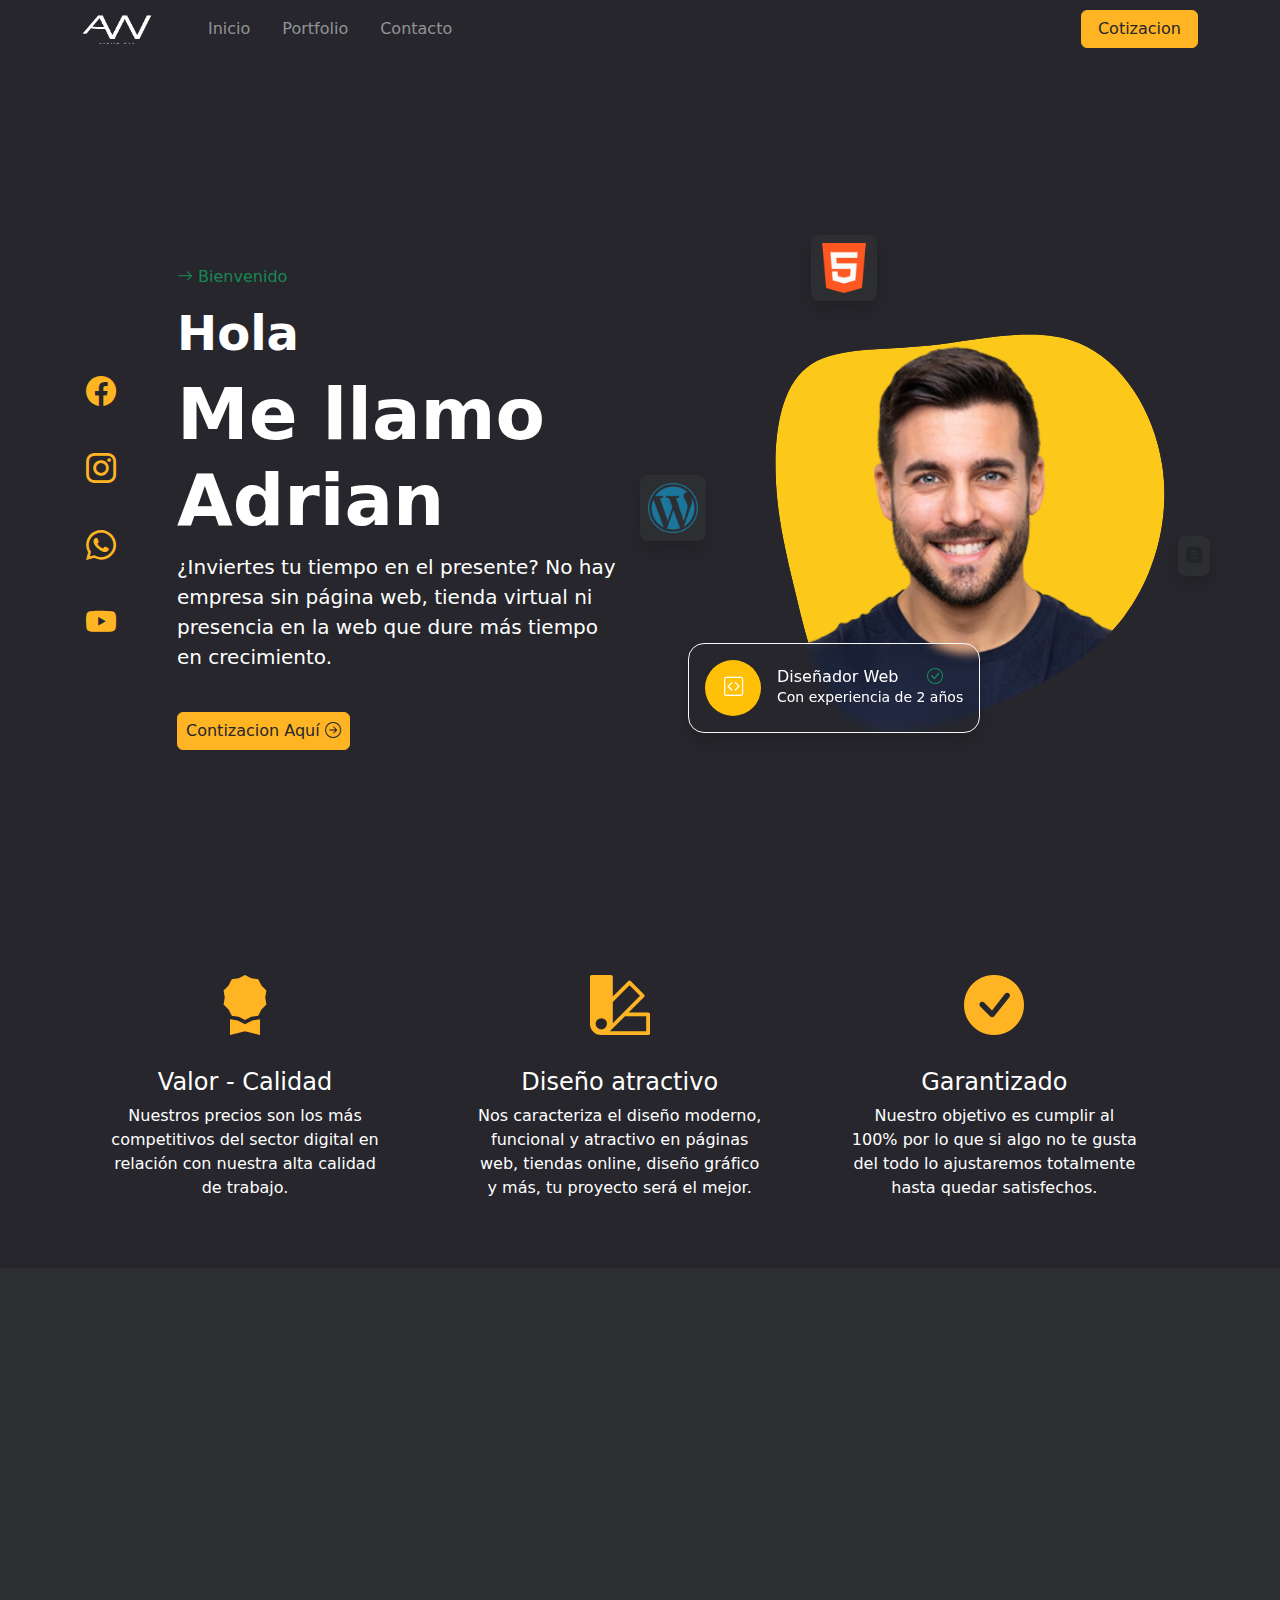
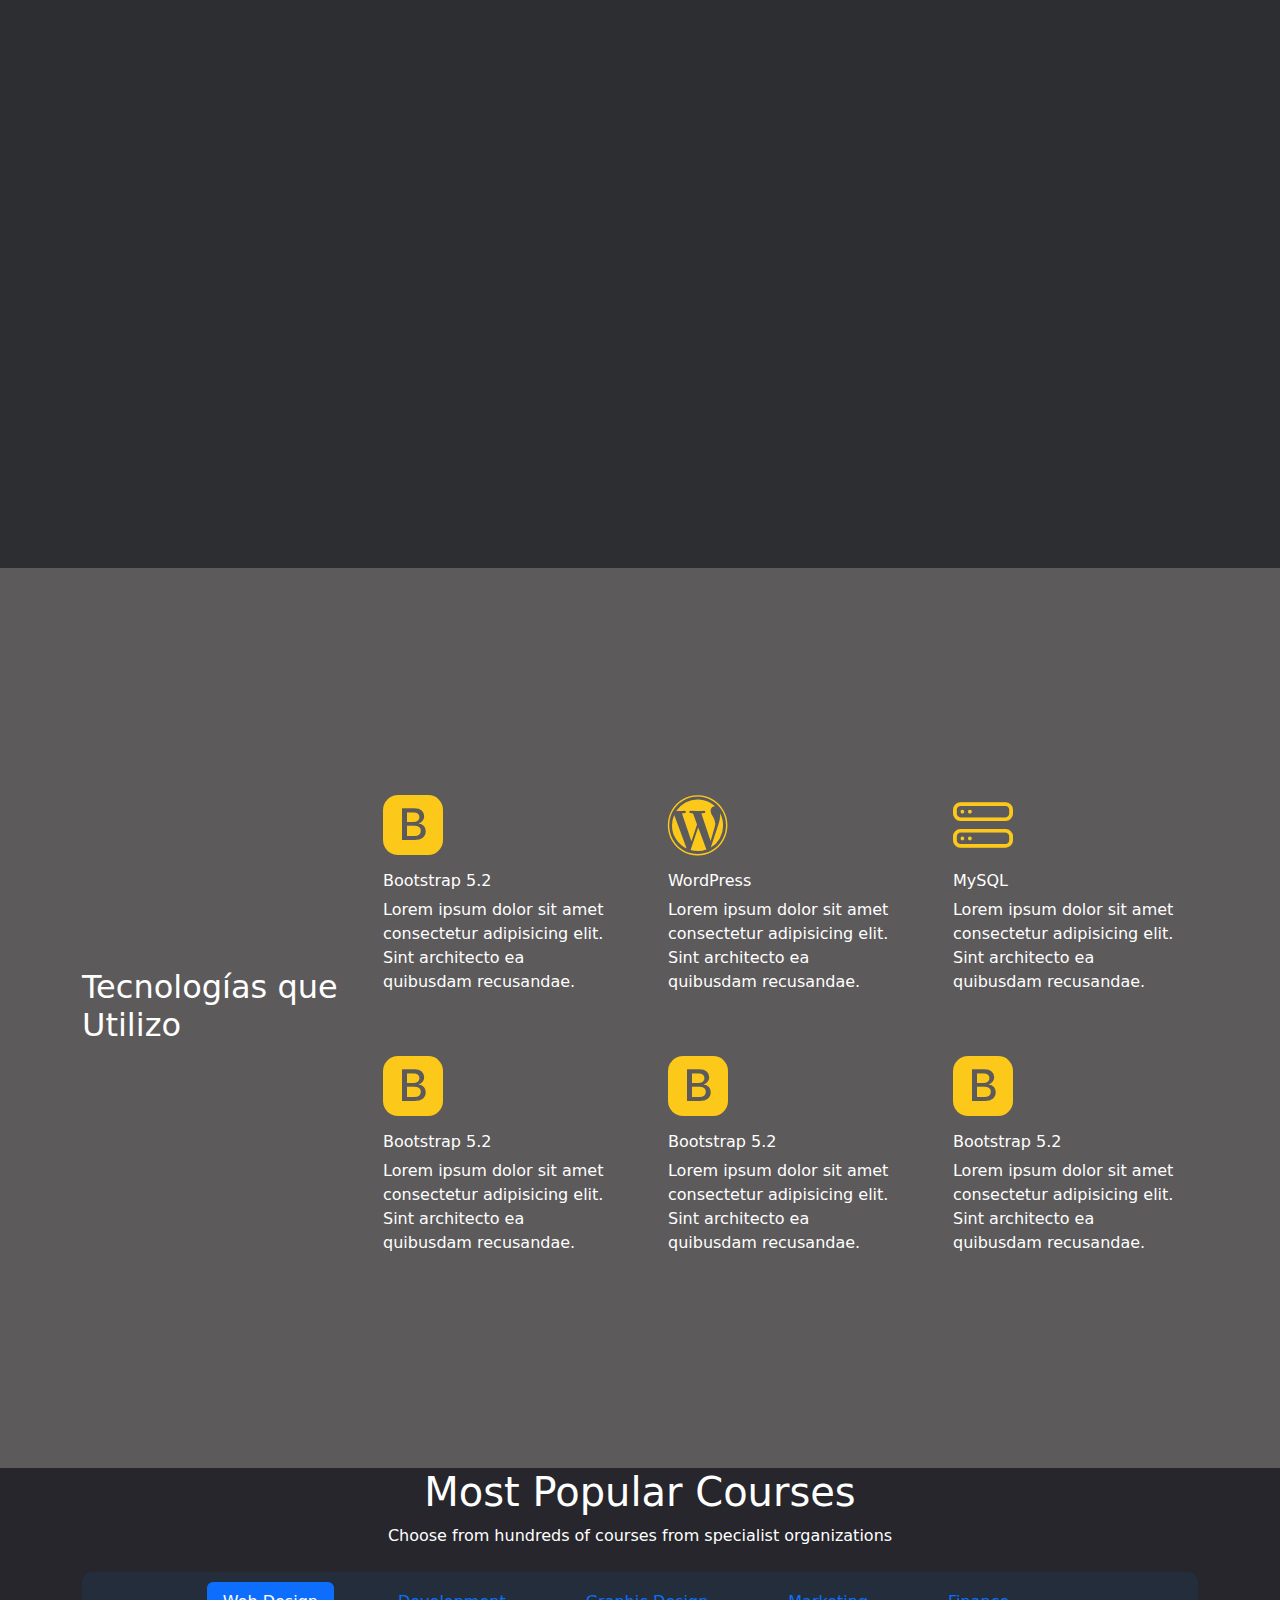
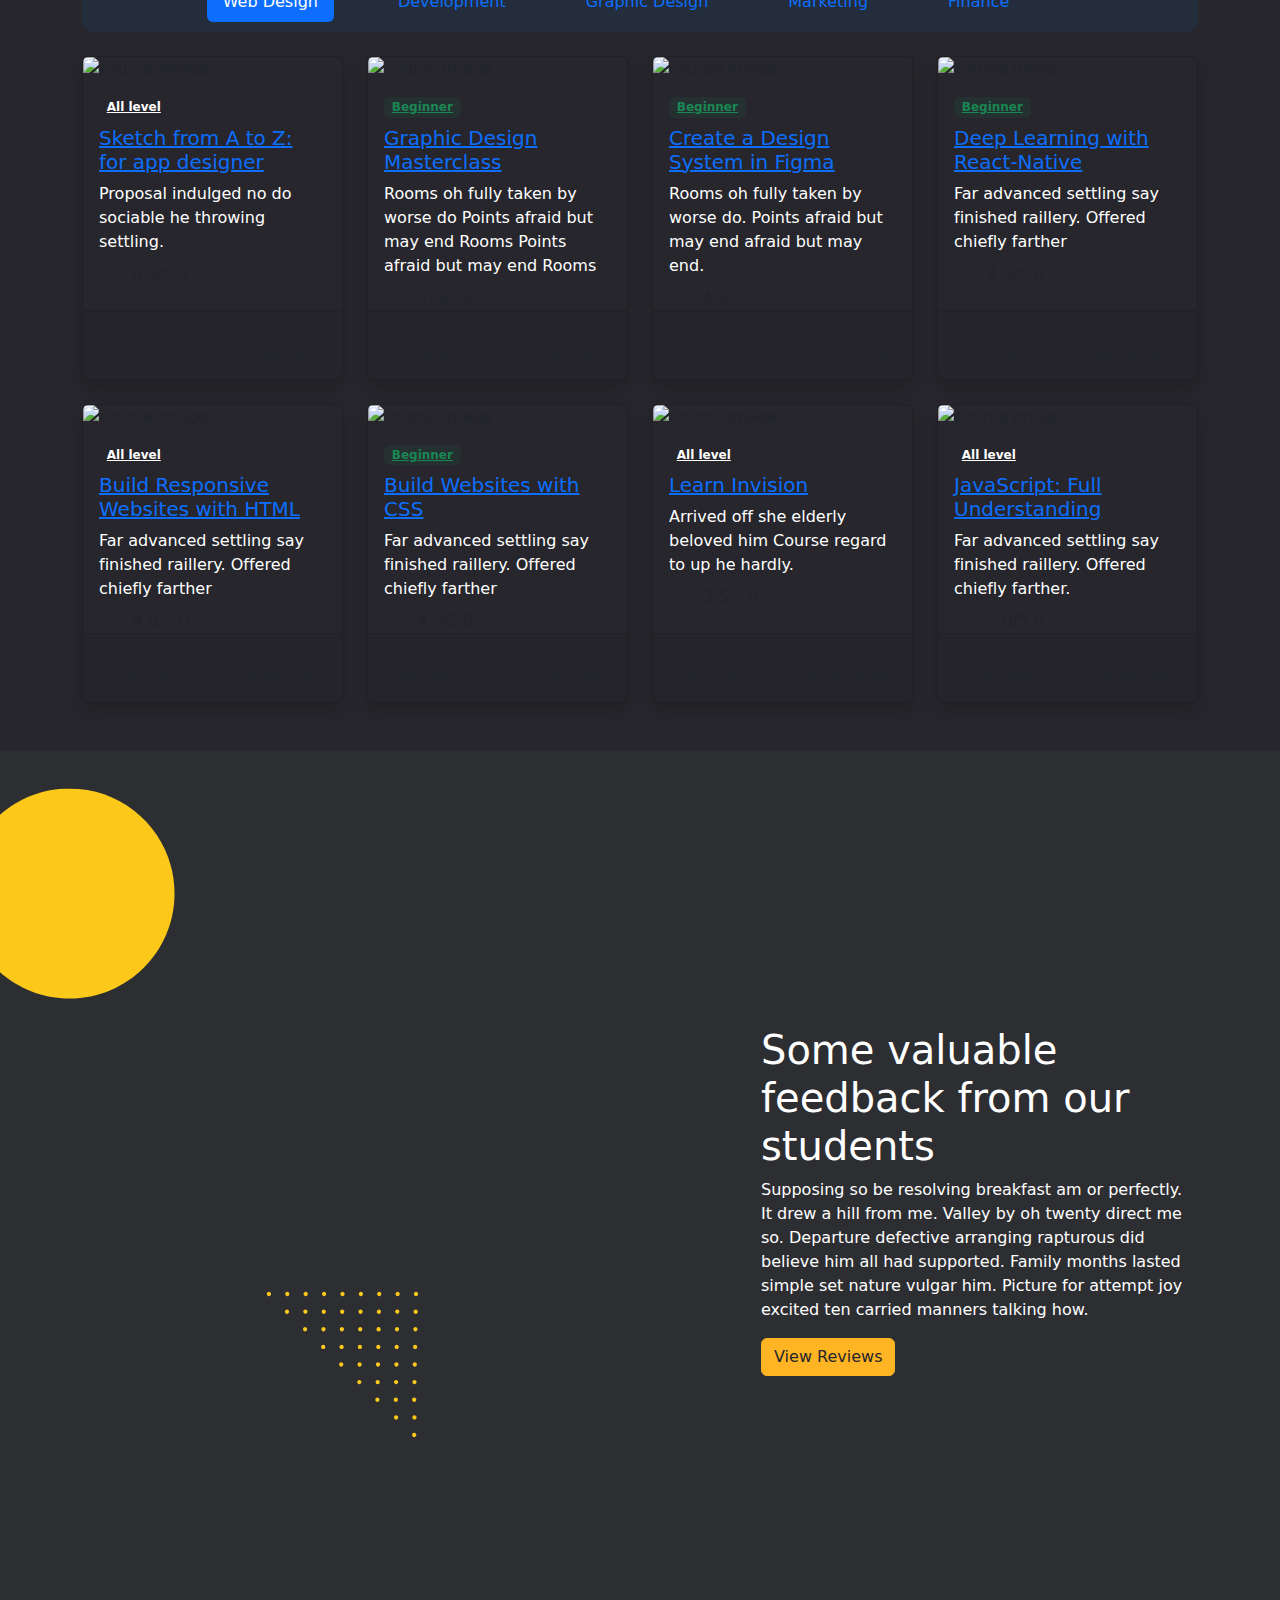
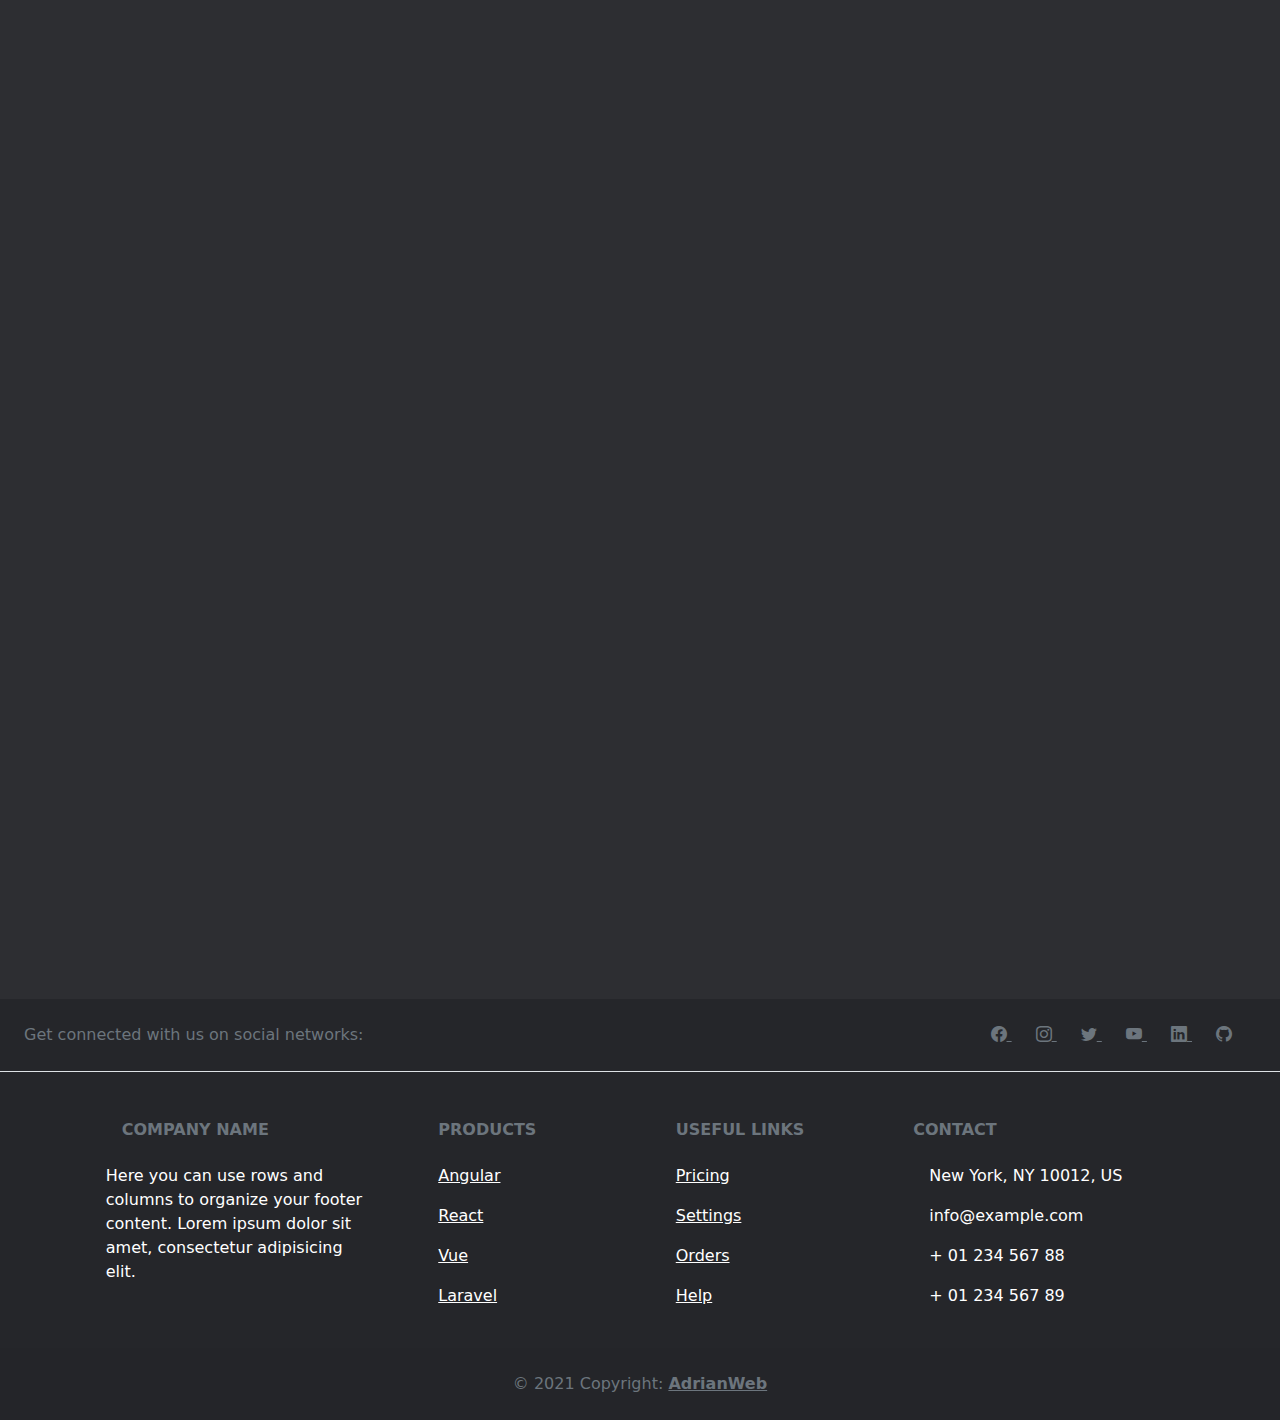
==== commit 0931ee94: "update" ====
--- a/index.html
+++ b/index.html
@@ -144,7 +144,7 @@
           <div class="container d-flex align-items-center justify-content-center vh-100">
             <div class="row d-flex align-items-center justify-content-center">
               <div class="col col-md-6" data-aos="zoom-in-up">
-                <img src="/src/user.png" class="img-fluid rounded-5" width="370px" alt="img">
+                <img src="/src/user.png" class="img-fluid rounded-5 shadow" width="370px" alt="img">
               </div>
               <div class="col col-md-6" data-aos="fade-left">
                 <img src="/src/quat.png" alt="">
@@ -1091,7 +1091,7 @@
 		</section>
     	<section class="pt-0 pt-lg-5">
         <div class="testimonios" style="background-color: #2D2E32;">
-          <div class="container pb-5 vh-100">
+          <div class="container d-flex align-items-center justify-content-center vh-100">
             <div class="row g-4 g-lg-5 align-items-center">
               <div class="col-xl-7 order-2 order-xl-1">
                 <div class="row mt-0 mt-xl-5">
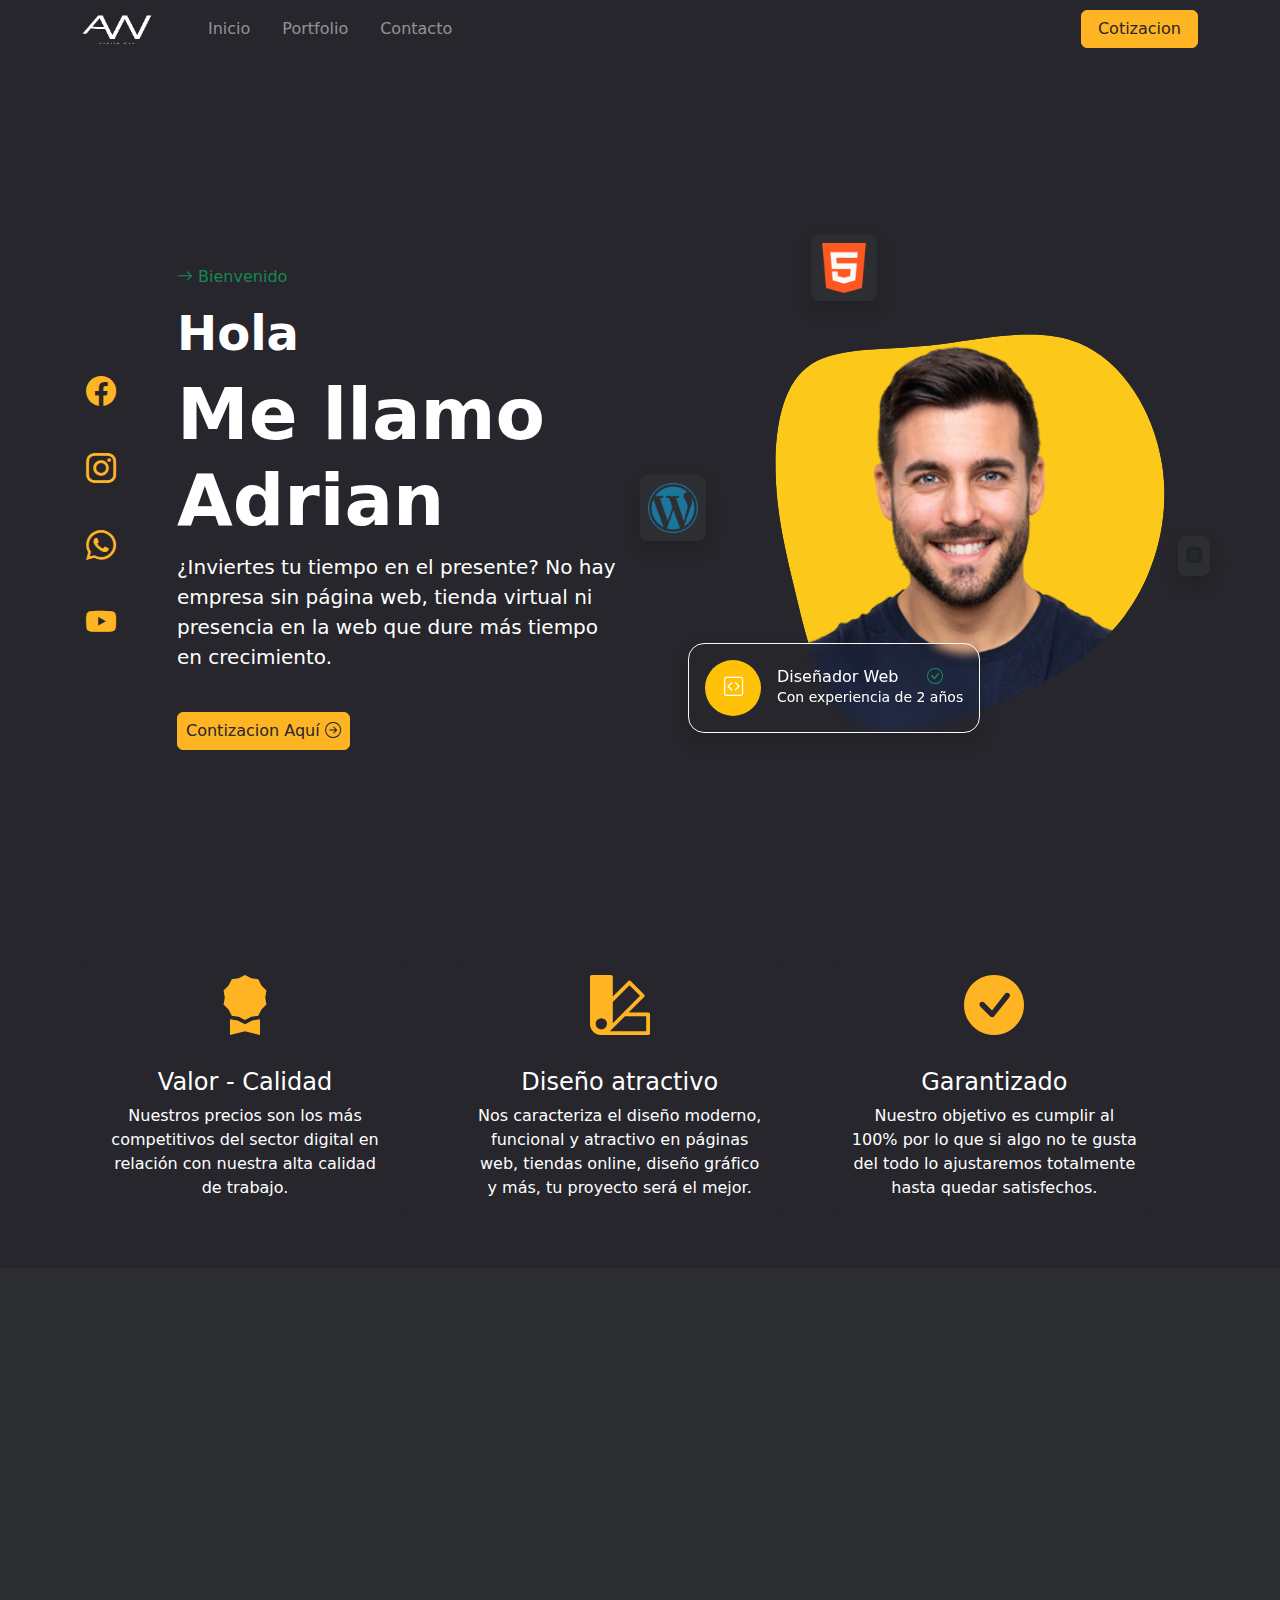
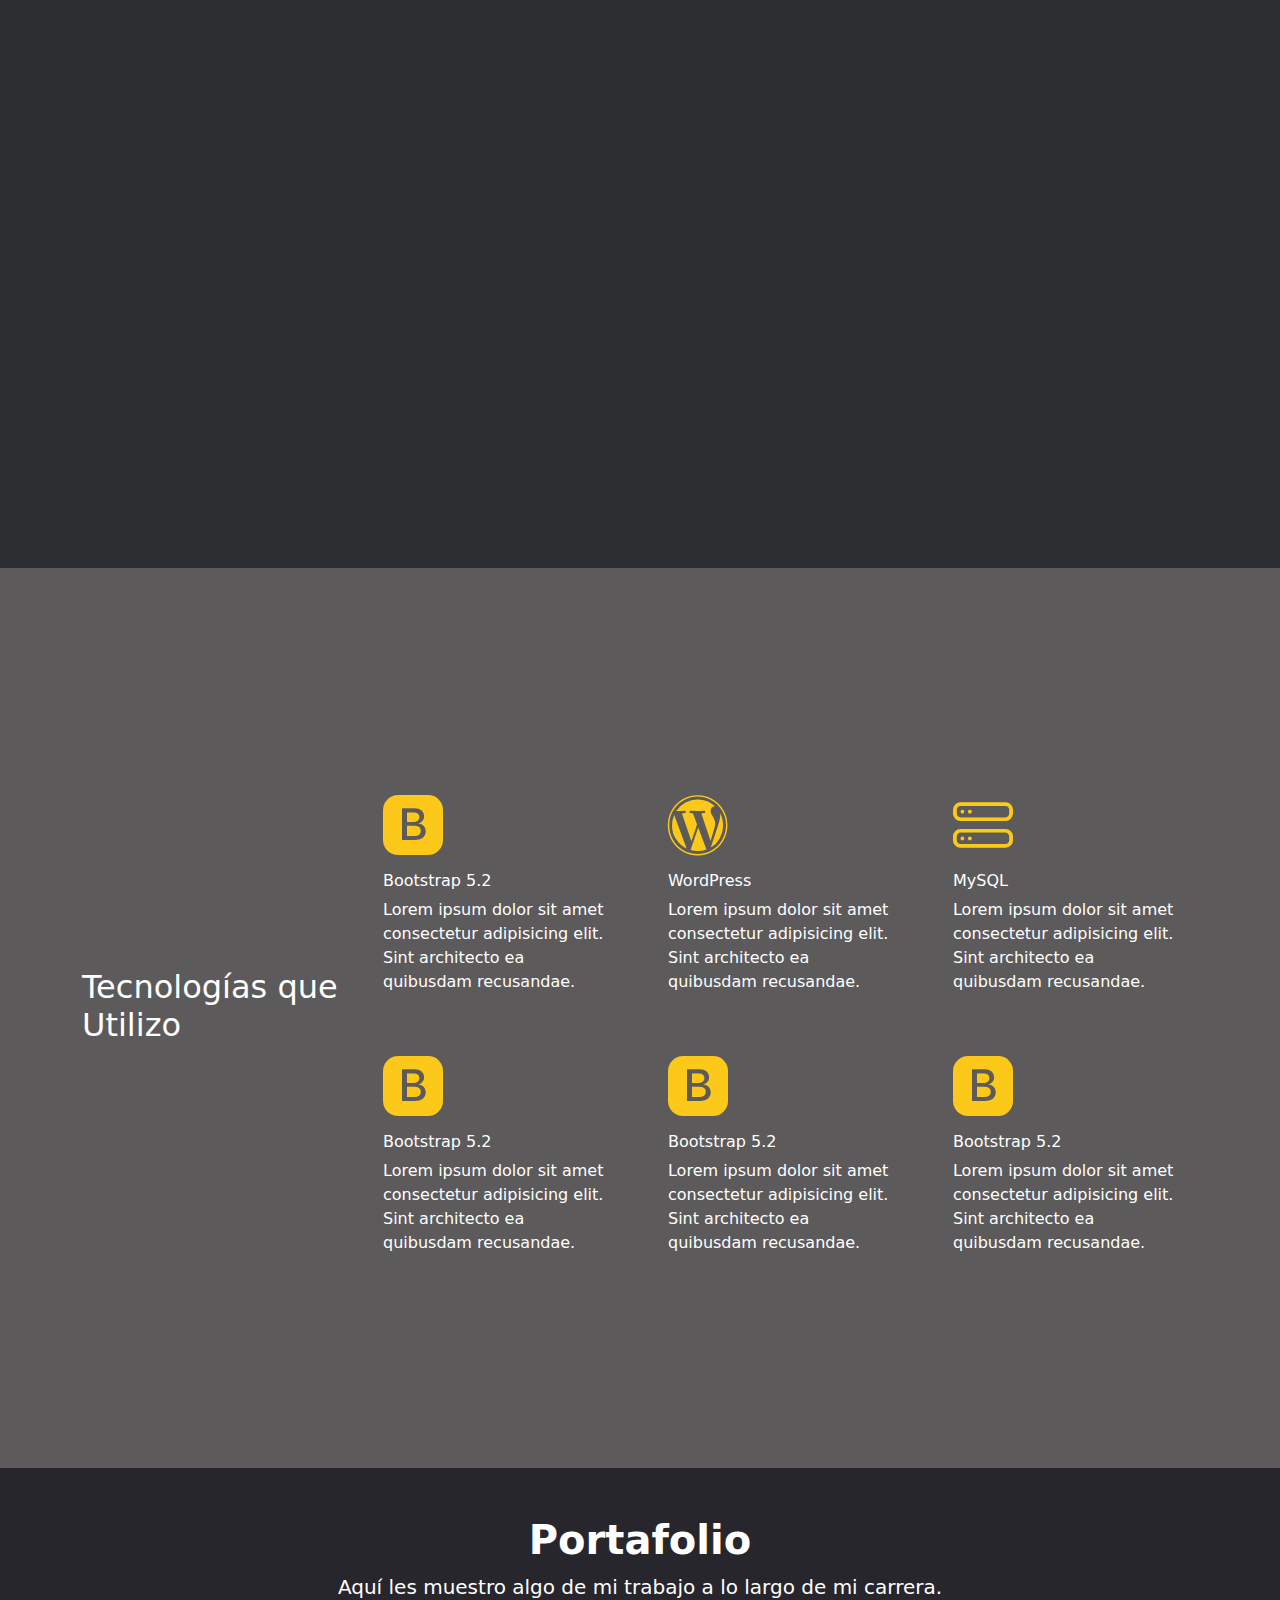
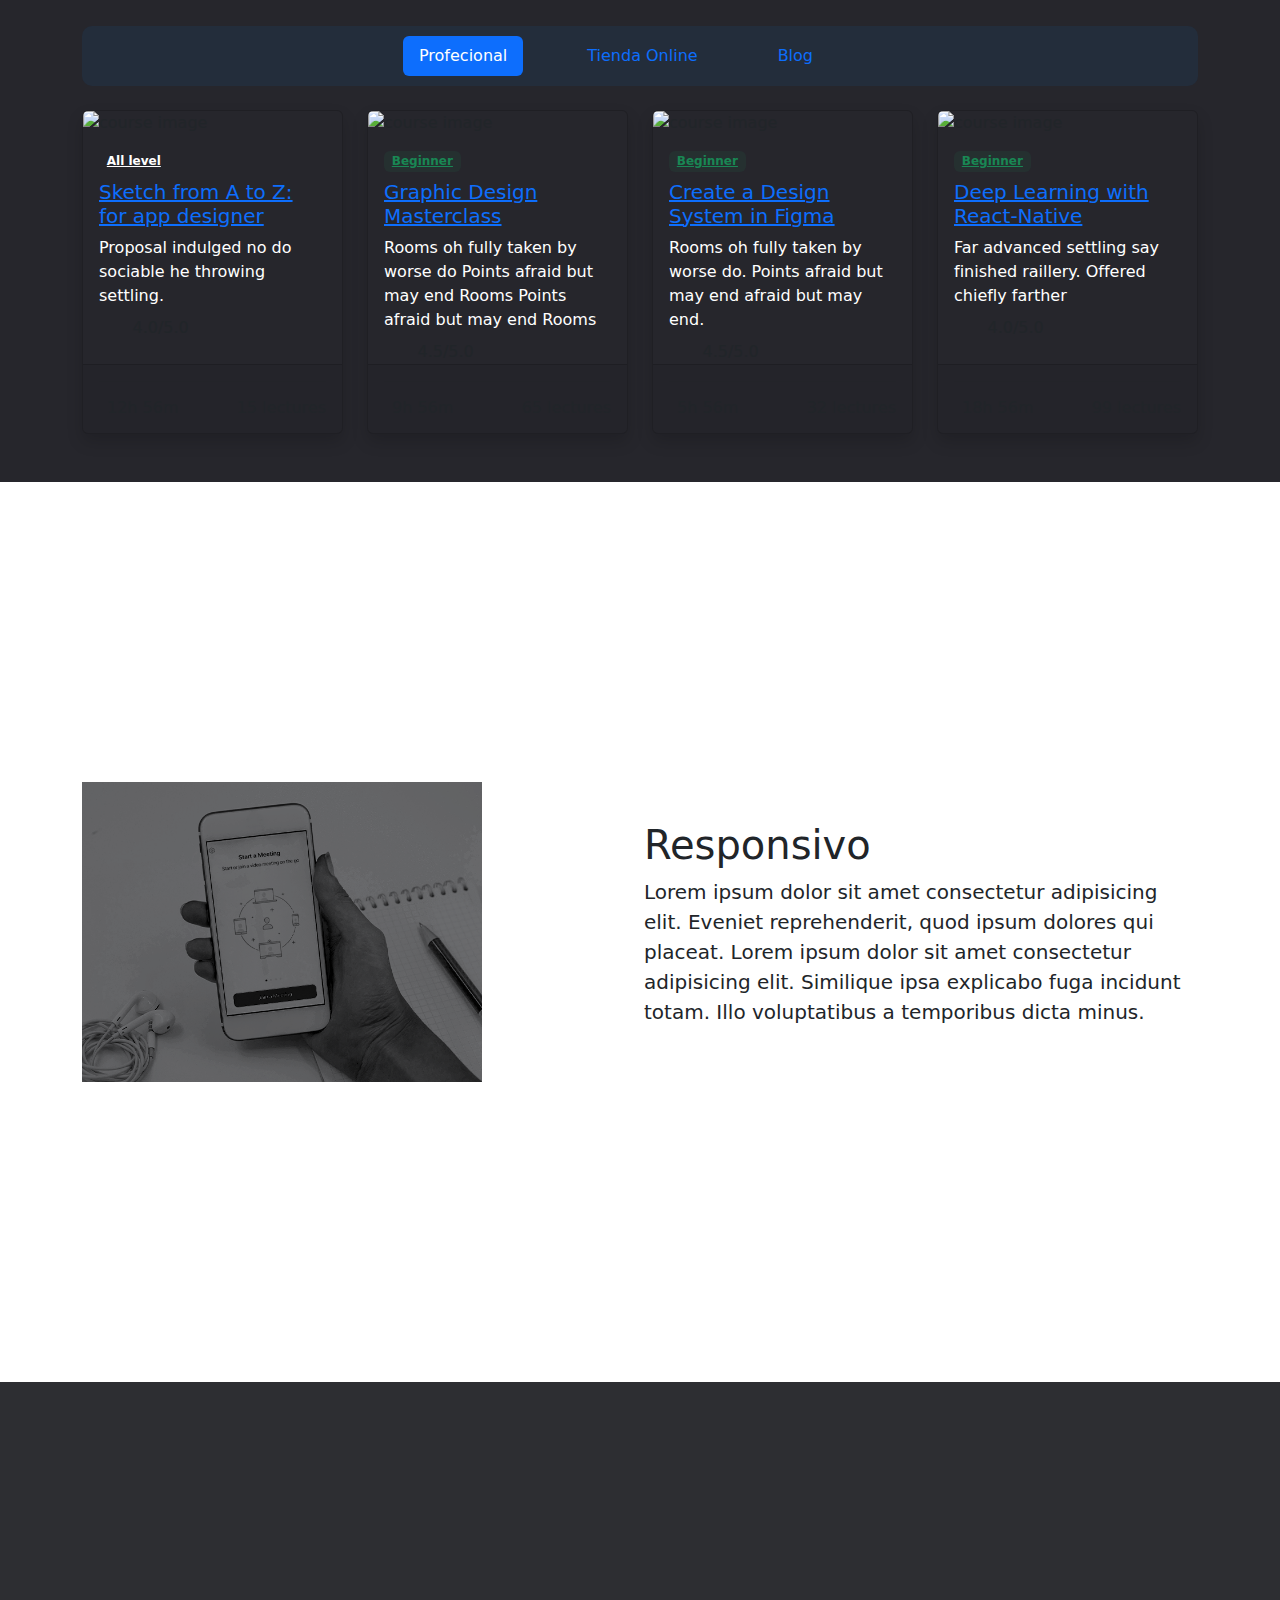
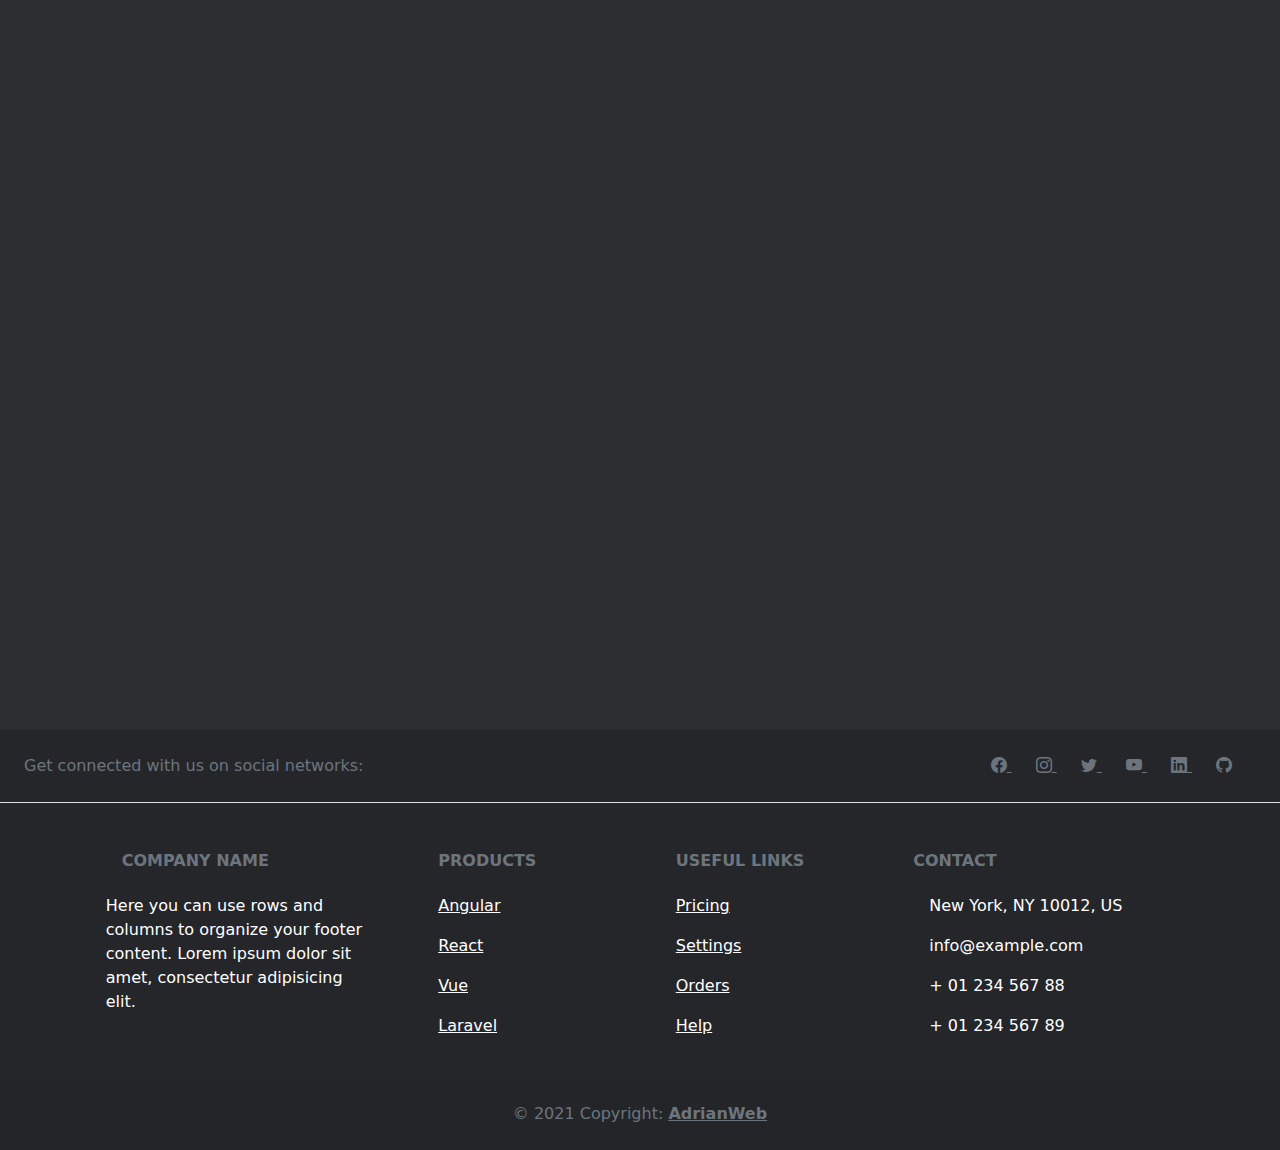
==== commit 9c01da67: "update" ====
--- a/index.html
+++ b/index.html
@@ -227,61 +227,36 @@
     	</section>
 		<section>
 			<div class="container">
-				<!-- Title -->
 				<div class="row mb-4">
 					<div class="col-lg-8 mx-auto text-center">
-						<h2 class="fs-1">Most Popular Courses</h2>
-						<p class="mb-0">Choose from hundreds of courses from specialist organizations</p>
+						<h2 class="fs-1 fw-bold pt-5">Portafolio</h2>
+						<p class="mb-0 lead">Aquí les muestro algo de mi trabajo a lo largo de mi carrera.</p>
 					</div>
 				</div>
-		
-				<!-- Tabs START -->
 				<ul class="nav nav-pills nav-pills-bg-soft justify-content-sm-center mb-4 px-3" id="course-pills-tab" role="tablist">
-					<!-- Tab item -->
 					<li class="nav-item me-2 me-sm-5" role="presentation">
-						<button class="nav-link mb-2 mb-md-0 active" id="course-pills-tab-1" data-bs-toggle="pill" data-bs-target="#course-pills-tabs-1" type="button" role="tab" aria-controls="course-pills-tabs-1" aria-selected="true">Web Design</button>
+						<button class="nav-link mb-2 mb-md-0 active" id="course-pills-tab-1" data-bs-toggle="pill" data-bs-target="#course-pills-tabs-1" type="button" role="tab" aria-controls="course-pills-tabs-1" aria-selected="true">Profecional</button>
 					</li>
-					<!-- Tab item -->
 					<li class="nav-item me-2 me-sm-5" role="presentation">
-						<button class="nav-link mb-2 mb-md-0" id="course-pills-tab-2" data-bs-toggle="pill" data-bs-target="#course-pills-tabs-2" type="button" role="tab" aria-controls="course-pills-tabs-2" aria-selected="false" tabindex="-1">Development</button>
+						<button class="nav-link mb-2 mb-md-0" id="course-pills-tab-2" data-bs-toggle="pill" data-bs-target="#course-pills-tabs-2" type="button" role="tab" aria-controls="course-pills-tabs-2" aria-selected="false" tabindex="-1">Tienda Online</button>
 					</li>
-					<!-- Tab item -->
 					<li class="nav-item me-2 me-sm-5" role="presentation">
-						<button class="nav-link mb-2 mb-md-0" id="course-pills-tab-3" data-bs-toggle="pill" data-bs-target="#course-pills-tabs-3" type="button" role="tab" aria-controls="course-pills-tabs-3" aria-selected="false" tabindex="-1">Graphic Design</button>
-					</li>
-					<!-- Tab item -->
-					<li class="nav-item me-2 me-sm-5" role="presentation">
-						<button class="nav-link mb-2 mb-md-0" id="course-pills-tab-4" data-bs-toggle="pill" data-bs-target="#course-pills-tabs-4" type="button" role="tab" aria-controls="course-pills-tabs-4" aria-selected="false" tabindex="-1">Marketing</button>
-					</li>
-					<!-- Tab item -->
-					<li class="nav-item me-2 me-sm-5" role="presentation">
-						<button class="nav-link mb-2 mb-md-0" id="course-pills-tab-5" data-bs-toggle="pill" data-bs-target="#course-pills-tabs-5" type="button" role="tab" aria-controls="course-pills-tabs-5" aria-selected="false" tabindex="-1">Finance</button>
+						<button class="nav-link mb-2 mb-md-0" id="course-pills-tab-3" data-bs-toggle="pill" data-bs-target="#course-pills-tabs-3" type="button" role="tab" aria-controls="course-pills-tabs-3" aria-selected="false" tabindex="-1">Blog</button>
 					</li>
 				</ul>
-				<!-- Tabs END -->
-		
-				<!-- Tabs content START -->
 				<div class="tab-content" id="course-pills-tabContent">
-					<!-- Content START -->
 					<div class="tab-pane fade active show" id="course-pills-tabs-1" role="tabpanel" aria-labelledby="course-pills-tab-1">
 						<div class="row g-4">
-		
-							<!-- Card item START -->
-							<div class="col-sm-6 col-lg-4 col-xl-3">
-								<div class="card shadow h-100">
-									<!-- Image -->
-									<img src="assets/images/courses/4by3/08.jpg" class="card-img-top" alt="course image">
-									<!-- Card body -->
-									<div class="card-body pb-0">
-										<!-- Badge and favorite -->
+							<div class="col-sm-6 col-lg-4 col-xl-3">
+								<div class="card shadow h-100">
+									<img src="https://cdn.dribbble.com/userupload/3268445/file/original-e658cce12bc3be6ffb91c8d25e116798.png?compress=1&resize=752x" class="card-img-top" alt="course image">
+									<div class="card-body pb-0">
 										<div class="d-flex justify-content-between mb-2">
 											<a href="#" class="badge bg-purple bg-opacity-10 text-purple">All level</a>
 											<a href="#" class="h6 mb-0"><i class="far fa-heart"></i></a>
 										</div>
-										<!-- Title -->
 										<h5 class="card-title fw-normal"><a href="#">Sketch from A to Z: for app designer</a></h5>
 										<p class="mb-2 text-truncate-2">Proposal indulged no do sociable he throwing settling.</p>
-										<!-- Rating star -->
 										<ul class="list-inline mb-0">
 											<li class="list-inline-item me-0 small"><i class="fas fa-star text-warning"></i></li>
 											<li class="list-inline-item me-0 small"><i class="fas fa-star text-warning"></i></li>
@@ -291,7 +266,6 @@
 											<li class="list-inline-item ms-2 h6 fw-light mb-0">4.0/5.0</li>
 										</ul>
 									</div>
-									<!-- Card footer -->
 									<div class="card-footer pt-0 pb-3">
 										<hr>
 										<div class="d-flex justify-content-between">
@@ -301,23 +275,16 @@
 									</div>
 								</div>
 							</div>
-							<!-- Card item END -->
-		
-							<!-- Card item START -->
-							<div class="col-sm-6 col-lg-4 col-xl-3">
-								<div class="card shadow h-100">
-									<!-- Image -->
-									<img src="assets/images/courses/4by3/02.jpg" class="card-img-top" alt="course image">
-									<div class="card-body pb-0">
-										<!-- Badge and favorite -->
+							<div class="col-sm-6 col-lg-4 col-xl-3">
+								<div class="card shadow h-100">
+									<img src="https://cdn.dribbble.com/userupload/2809289/file/original-b4cdd1b54e77f861f8af0393b8cc1f98.png?compress=1&resize=752x" class="card-img-top" alt="course image">
+									<div class="card-body pb-0">
 										<div class="d-flex justify-content-between mb-2">
 											<a href="#" class="badge bg-success bg-opacity-10 text-success">Beginner</a>
 											<a href="#" class="text-danger"><i class="fas fa-heart"></i></a>
 										</div>
-										<!-- Title -->
 										<h5 class="card-title fw-normal"><a href="#">Graphic Design Masterclass</a></h5>
 										<p class="mb-2 text-truncate-2">Rooms oh fully taken by worse do Points afraid but may end Rooms Points afraid but may end Rooms</p>
-										<!-- Rating star -->
 										<ul class="list-inline mb-0">
 											<li class="list-inline-item me-0 small"><i class="fas fa-star text-warning"></i></li>
 											<li class="list-inline-item me-0 small"><i class="fas fa-star text-warning"></i></li>
@@ -327,7 +294,6 @@
 											<li class="list-inline-item ms-2 h6 fw-light mb-0">4.5/5.0</li>
 										</ul>
 									</div>
-									<!-- Card footer -->
 									<div class="card-footer pt-0 pb-3">
 										<hr>
 										<div class="d-flex justify-content-between ">
@@ -337,23 +303,16 @@
 									</div>
 								</div>
 							</div>
-							<!-- Card item END -->
-		
-							<!-- Card item START -->
-							<div class="col-sm-6 col-lg-4 col-xl-3">
-								<div class="card shadow h-100">
-									<!-- Image -->
-									<img src="assets/images/courses/4by3/03.jpg" class="card-img-top" alt="course image">
-									<div class="card-body pb-0">
-										<!-- Badge and favorite -->
+							<div class="col-sm-6 col-lg-4 col-xl-3">
+								<div class="card shadow h-100">
+									<img src="https://cdn.dribbble.com/users/10399584/screenshots/17660320/media/d6cf5a10ac390bc0bdcd5d9e7eb4b5e7.jpg?compress=1&resize=768x576&vertical=top" class="card-img-top" alt="course image">
+									<div class="card-body pb-0">
 										<div class="d-flex justify-content-between mb-2">
 											<a href="#" class="badge bg-success bg-opacity-10 text-success">Beginner</a>
 											<a href="#" class="h6 fw-light mb-0"><i class="far fa-heart"></i></a>
 										</div>
-										<!-- Title -->
 										<h5 class="card-title fw-normal"><a href="#">Create a Design System in Figma</a></h5>
 										<p class="mb-2 text-truncate-2">Rooms oh fully taken by worse do. Points afraid but may end afraid but may end.</p>
-										<!-- Rating star -->
 										<ul class="list-inline mb-0">
 											<li class="list-inline-item me-0 small"><i class="fas fa-star text-warning"></i></li>
 											<li class="list-inline-item me-0 small"><i class="fas fa-star text-warning"></i></li>
@@ -363,7 +322,6 @@
 											<li class="list-inline-item ms-2 h6 fw-light mb-0">4.5/5.0</li>
 										</ul>
 									</div>
-									<!-- Card footer -->
 									<div class="card-footer pt-0 pb-3">
 										<hr>
 										<div class="d-flex justify-content-between">
@@ -373,23 +331,16 @@
 									</div>
 								</div>
 							</div>
-							<!-- Card item END -->
-		
-							<!-- Card item START -->
-							<div class="col-sm-6 col-lg-4 col-xl-3">
-								<div class="card shadow h-100">
-									<!-- Image -->
-									<img src="assets/images/courses/4by3/07.jpg" class="card-img-top" alt="course image">
-									<div class="card-body pb-0">
-										<!-- Badge and favorite -->
+							<div class="col-sm-6 col-lg-4 col-xl-3">
+								<div class="card shadow h-100">
+									<img src="https://cdn.dribbble.com/users/4423581/screenshots/16010263/media/e54babd0fd5c8754a7611305dd03ff27.png?compress=1&resize=768x576&vertical=top" class="card-img-top" alt="course image">
+									<div class="card-body pb-0">
 										<div class="d-flex justify-content-between mb-2">
 											<a href="#" class="badge bg-success bg-opacity-10 text-success">Beginner</a>
 											<a href="#" class="text-danger"><i class="fas fa-heart"></i></a>
 										</div>
-										<!-- Title -->
 										<h5 class="card-title fw-normal"><a href="#">Deep Learning with React-Native </a></h5>
 										<p class="mb-2 text-truncate-2">Far advanced settling say finished raillery. Offered chiefly farther</p>
-										<!-- Rating star -->
 										<ul class="list-inline mb-0">
 											<li class="list-inline-item me-0 small"><i class="fas fa-star text-warning"></i></li>
 											<li class="list-inline-item me-0 small"><i class="fas fa-star text-warning"></i></li>
@@ -399,7 +350,6 @@
 											<li class="list-inline-item ms-2 h6 fw-light mb-0">4.0/5.0</li>
 										</ul>
 									</div>
-									<!-- Card footer -->
 									<div class="card-footer pt-0 pb-3">
 										<hr>
 										<div class="d-flex justify-content-between">
@@ -409,22 +359,96 @@
 									</div>
 								</div>
 							</div>
+						</div>
+					</div>
+					<div class="tab-pane fade" id="course-pills-tabs-2" role="tabpanel" aria-labelledby="course-pills-tab-2">
+						<div class="row g-4">
+							<!-- Card item START -->
+							<div class="col-sm-6 col-lg-4 col-xl-3">
+								<div class="card shadow h-100">
+									<!-- Image -->
+									<img src="assets/images/courses/4by3/05.jpg" class="card-img-top" alt="course image">
+									<div class="card-body pb-0">
+										<!-- Badge and favorite -->
+										<div class="d-flex justify-content-between mb-2">
+											<a href="#" class="badge bg-success bg-opacity-10 text-success">Beginner</a>
+											<a href="#" class="h6 fw-light mb-0"><i class="far fa-heart"></i></a>
+										</div>
+										<!-- Title -->
+										<h5 class="card-title fw-normal"><a href="#">The Complete Web Development in python</a></h5>
+										<p class="text-truncate-2 mb-2">Mention Mr manners opinion if garrets enabled.</p>
+										<!-- Rating star -->
+										<ul class="list-inline mb-0">
+											<li class="list-inline-item me-0 small"><i class="fas fa-star text-warning"></i></li>
+											<li class="list-inline-item me-0 small"><i class="fas fa-star text-warning"></i></li>
+											<li class="list-inline-item me-0 small"><i class="fas fa-star text-warning"></i></li>
+											<li class="list-inline-item me-0 small"><i class="fas fa-star text-warning"></i></li>
+											<li class="list-inline-item me-0 small"><i class="fas fa-star-half-alt text-warning"></i></li>
+											<li class="list-inline-item ms-2 h6 fw-light mb-0">4.5/5.0</li>
+										</ul>
+									</div>
+									<!-- Card footer -->
+									<div class="card-footer pt-0 pb-3">
+										<hr>
+										<div class="d-flex justify-content-between mt-2">
+											<span class="h6 fw-light mb-0"><i class="far fa-clock text-danger me-2"></i>10h 00m</span>
+											<span class="h6 fw-light mb-0"><i class="fas fa-table text-orange me-2"></i>26 lectures</span>
+										</div>
+									</div>
+								</div>
+							</div>
 							<!-- Card item END -->
 		
 							<!-- Card item START -->
 							<div class="col-sm-6 col-lg-4 col-xl-3">
 								<div class="card shadow h-100">
 									<!-- Image -->
-									<img src="assets/images/courses/4by3/11.jpg" class="card-img-top" alt="course image">
-									<div class="card-body pb-0">
-										<!-- Badge and favorite -->
-										<div class="d-flex justify-content-between mb-2">
-											<a href="#" class="badge bg-purple bg-opacity-10 text-purple">All level</a>
+									<img src="assets/images/courses/4by3/06.jpg" class="card-img-top" alt="course image">
+									<div class="card-body pb-0">
+										<!-- Badge and favorite -->
+										<div class="d-flex justify-content-between mb-2">
+											<a href="#" class="badge bg-info bg-opacity-10 text-info">Intermediate</a>
+											<a href="#" class="h6 fw-light mb-0"><i class="far fa-heart"></i></a>
+										</div>
+										<!-- Title -->
+										<h5 class="card-title fw-normal"><a href="#">Angular – The Complete Guider</a></h5>
+										<p class="text-truncate-2 mb-2">Rooms oh fully taken by worse do. Points afraid but may end.</p>
+										<!-- Rating star -->
+										<ul class="list-inline mb-0">
+											<li class="list-inline-item me-0 small"><i class="fas fa-star text-warning"></i></li>
+											<li class="list-inline-item me-0 small"><i class="fas fa-star text-warning"></i></li>
+											<li class="list-inline-item me-0 small"><i class="fas fa-star text-warning"></i></li>
+											<li class="list-inline-item me-0 small"><i class="fas fa-star text-warning"></i></li>
+											<li class="list-inline-item me-0 small"><i class="fas fa-star-half-alt text-warning"></i></li>
+											<li class="list-inline-item ms-2 h6 fw-light mb-0">4.5/5.0</li>
+										</ul>
+									</div>
+									<!-- Card footer -->
+									<div class="card-footer pt-0 pb-3">
+										<hr>
+										<div class="d-flex justify-content-between mt-2">
+											<span class="h6 fw-light mb-0"><i class="far fa-clock text-danger me-2"></i>9h 32m</span>
+											<span class="h6 fw-light mb-0"><i class="fas fa-table text-orange me-2"></i>42 lectures</span>
+										</div>
+									</div>
+								</div>
+							</div>
+							<!-- Card item END -->
+		
+							<!-- Card item START -->
+							<div class="col-sm-6 col-lg-4 col-xl-3">
+								<div class="card shadow">
+									<!-- Image -->
+									<img src="assets/images/courses/4by3/07.jpg" class="card-img-top" alt="course image">
+									<div class="card-body pb-0">
+										<!-- Badge and favorite -->
+										<div class="d-flex justify-content-between mb-2">
+											<a href="#" class="badge bg-success bg-opacity-10 text-success">Beginner</a>
 											<a href="#" class="text-danger"><i class="fas fa-heart"></i></a>
 										</div>
 										<!-- Title -->
-										<h5 class="card-title fw-normal"><a href="#">Build Responsive Websites with HTML</a></h5>
-										<p class="mb-2 text-truncate-2">Far advanced settling say finished raillery. Offered chiefly farther</p>
+										<h5 class="card-title fw-normal"><a href="#">Deep Learning with React-Native</a></h5>
+										<p class="text-truncate-2 mb-2">Far advanced settling say finished raillery. Offered chiefly farther</p>
 										<!-- Rating star -->
 										<ul class="list-inline mb-0">
 											<li class="list-inline-item me-0 small"><i class="fas fa-star text-warning"></i></li>
@@ -439,8 +463,8 @@
 									<div class="card-footer pt-0 pb-3">
 										<hr>
 										<div class="d-flex justify-content-between">
-											<span class="h6 fw-light mb-0"><i class="far fa-clock text-danger me-2"></i>15h 30m</span>
-											<span class="h6 fw-light mb-0"><i class="fas fa-table text-orange me-2"></i>68 lectures</span>
+											<span class="h6 fw-light mb-0"><i class="far fa-clock text-danger me-2"></i>18h 56m</span>
+											<span class="h6 fw-light mb-0"><i class="fas fa-table text-orange me-2"></i>99 lectures</span>
 										</div>
 									</div>
 								</div>
@@ -451,7 +475,79 @@
 							<div class="col-sm-6 col-lg-4 col-xl-3">
 								<div class="card shadow h-100">
 									<!-- Image -->
-									<img src="assets/images/courses/4by3/12.jpg" class="card-img-top" alt="course image">
+									<img src="assets/images/courses/4by3/09.jpg" class="card-img-top" alt="course image">
+									<div class="card-body pb-0">
+										<!-- Badge and favorite -->
+										<div class="d-flex justify-content-between mb-2">
+											<a href="#" class="badge bg-purple bg-opacity-10 text-purple">All level</a>
+											<a href="#" class="h6 fw-light mb-0"><i class="far fa-heart"></i></a>
+										</div>
+										<!-- Title -->
+										<h5 class="card-title fw-normal"><a href="#">JavaScript: Full Understanding</a></h5>
+										<p class="text-truncate-2 mb-2">Far advanced settling say finished raillery. Offered chiefly farther</p>
+										<!-- Rating star -->
+										<ul class="list-inline mb-0">
+											<li class="list-inline-item me-0 small"><i class="fas fa-star text-warning"></i></li>
+											<li class="list-inline-item me-0 small"><i class="fas fa-star text-warning"></i></li>
+											<li class="list-inline-item me-0 small"><i class="fas fa-star text-warning"></i></li>
+											<li class="list-inline-item me-0 small"><i class="fas fa-star text-warning"></i></li>
+											<li class="list-inline-item me-0 small"><i class="fas fa-star text-warning"></i></li>
+											<li class="list-inline-item ms-2 h6 fw-light mb-0">5.0/5.0</li>
+										</ul>
+									</div>
+									<!-- Card footer -->
+									<div class="card-footer pt-0 pb-3">
+										<hr>
+										<div class="d-flex justify-content-between">
+											<span class="h6 fw-light mb-0"><i class="far fa-clock text-danger me-2"></i>35h 20m</span>
+											<span class="h6 fw-light mb-0"><i class="fas fa-table text-orange me-2"></i>89 lectures</span>
+										</div>
+									</div>
+								</div>
+							</div>
+							<!-- Card item END -->
+		
+							<!-- Card item START -->
+							<div class="col-sm-6 col-lg-4 col-xl-3">
+								<div class="card shadow h-100">
+									<!-- Image -->
+									<img src="assets/images/courses/4by3/10.jpg" class="card-img-top" alt="course image">
+									<div class="card-body pb-0">
+										<!-- Badge and favorite -->
+										<div class="d-flex justify-content-between mb-2">
+											<a href="#" class="badge bg-info bg-opacity-10 text-info">Intermediate</a>
+											<a href="#" class="text-danger"><i class="fas fa-heart"></i></a>
+										</div>
+										<!-- Title -->
+										<h5 class="card-title fw-normal"><a href="#">Bootstrap 5 From Scratch</a></h5>
+										<p class="text-truncate-2 mb-2">Far advanced settling say finished raillery. Offered chiefly farther</p>
+										<!-- Rating star -->
+										<ul class="list-inline mb-0">
+											<li class="list-inline-item me-0 small"><i class="fas fa-star text-warning"></i></li>
+											<li class="list-inline-item me-0 small"><i class="fas fa-star text-warning"></i></li>
+											<li class="list-inline-item me-0 small"><i class="fas fa-star text-warning"></i></li>
+											<li class="list-inline-item me-0 small"><i class="fas fa-star text-warning"></i></li>
+											<li class="list-inline-item me-0 small"><i class="fas fa-star-half-alt text-warning"></i></li>
+											<li class="list-inline-item ms-2 h6 fw-light mb-0">4.5/5.0</li>
+										</ul>
+									</div>
+									<!-- Card footer -->
+									<div class="card-footer pt-0 pb-3">
+										<hr>
+										<div class="d-flex justify-content-between mt-2">
+											<span class="h6 fw-light mb-0"><i class="far fa-clock text-danger me-2"></i>25h 56m</span>
+											<span class="h6 fw-light mb-0"><i class="fas fa-table text-orange me-2"></i>38 lectures</span>
+										</div>
+									</div>
+								</div>
+							</div>
+							<!-- Card item END -->
+		
+							<!-- Card item START -->
+							<div class="col-sm-6 col-lg-4 col-xl-3">
+								<div class="card shadow h-100">
+									<!-- Image -->
+									<img src="assets/images/courses/4by3/13.jpg" class="card-img-top" alt="course image">
 									<div class="card-body pb-0">
 										<!-- Badge and favorite -->
 										<div class="d-flex justify-content-between mb-2">
@@ -459,7 +555,7 @@
 											<a href="#" class="h6 fw-light mb-0"><i class="far fa-heart"></i></a>
 										</div>
 										<!-- Title -->
-										<h5 class="card-title fw-normal"><a href="#">Build Websites with CSS</a></h5>
+										<h5 class="card-title fw-normal"><a href="#">PHP with - CMS Project</a></h5>
 										<p class="text-truncate-2 mb-2">Far advanced settling say finished raillery. Offered chiefly farther</p>
 										<!-- Rating star -->
 										<ul class="list-inline mb-0">
@@ -467,16 +563,55 @@
 											<li class="list-inline-item me-0 small"><i class="fas fa-star text-warning"></i></li>
 											<li class="list-inline-item me-0 small"><i class="fas fa-star text-warning"></i></li>
 											<li class="list-inline-item me-0 small"><i class="fas fa-star text-warning"></i></li>
-											<li class="list-inline-item me-0 small"><i class="fas fa-star-half-alt text-warning"></i></li>
-											<li class="list-inline-item ms-2 h6 fw-light mb-0">4.5/5.0</li>
-										</ul>
-									</div>
-									<!-- Card footer -->
-									<div class="card-footer pt-0 pb-3">
-										<hr>
-										<div class="d-flex justify-content-between mt-2">
-											<span class="h6 fw-light mb-0"><i class="far fa-clock text-danger me-2"></i>36h 30m</span>
-											<span class="h6 fw-light mb-0"><i class="fas fa-table text-orange me-2"></i>72 lectures</span>
+											<li class="list-inline-item me-0 small"><i class="far fa-star text-warning"></i></li>
+											<li class="list-inline-item ms-2 h6 fw-light mb-0">4.0/5.0</li>
+										</ul>
+									</div>
+									<!-- Card footer -->
+									<div class="card-footer pt-0 pb-3">
+										<hr>
+										<div class="d-flex justify-content-between">
+											<span class="h6 fw-light mb-0"><i class="far fa-clock text-danger me-2"></i>21h 22m</span>
+											<span class="h6 fw-light mb-0"><i class="fas fa-table text-orange me-2"></i>30 lectures</span>
+										</div>
+									</div>
+								</div>
+							</div>
+							<!-- Card item END -->
+						</div>
+					</div>
+					<div class="tab-pane fade" id="course-pills-tabs-3" role="tabpanel" aria-labelledby="course-pills-tab-3">
+						<div class="row g-4">
+							<!-- Card item START -->
+							<div class="col-sm-6 col-lg-4 col-xl-3">
+								<div class="card shadow h-100">
+									<!-- Image -->
+									<img src="assets/images/courses/4by3/08.jpg" class="card-img-top" alt="course image">
+									<div class="card-body pb-0">
+										<!-- Badge and favorite -->
+										<div class="d-flex justify-content-between mb-2">
+											<a href="#" class="badge bg-purple bg-opacity-10 text-purple">All level</a>
+											<a href="#" class="h6 fw-light mb-0"><i class="far fa-heart"></i></a>
+										</div>
+										<!-- Title -->
+										<h5 class="card-title fw-normal"><a href="#">Sketch from A to Z: for app designer</a></h5>
+										<p class="text-truncate-2 mb-2">Proposal indulged no do sociable he throwing settling</p>
+										<!-- Rating star -->
+										<ul class="list-inline mb-0">
+											<li class="list-inline-item me-0 small"><i class="fas fa-star text-warning"></i></li>
+											<li class="list-inline-item me-0 small"><i class="fas fa-star text-warning"></i></li>
+											<li class="list-inline-item me-0 small"><i class="fas fa-star text-warning"></i></li>
+											<li class="list-inline-item me-0 small"><i class="fas fa-star text-warning"></i></li>
+											<li class="list-inline-item me-0 small"><i class="far fa-star text-warning"></i></li>
+											<li class="list-inline-item ms-2 h6 fw-light mb-0">4.0/5.0</li>
+										</ul>
+									</div>
+									<!-- Card footer -->
+									<div class="card-footer pt-0 pb-3">
+										<hr>
+										<div class="d-flex justify-content-between">
+											<span class="h6 fw-light mb-0"><i class="far fa-clock text-danger me-2"></i>12h 56m</span>
+											<span class="h6 fw-light mb-0"><i class="fas fa-table text-orange me-2"></i>15 lectures</span>
 										</div>
 									</div>
 								</div>
@@ -523,342 +658,6 @@
 							<div class="col-sm-6 col-lg-4 col-xl-3">
 								<div class="card shadow h-100">
 									<!-- Image -->
-									<img src="assets/images/courses/4by3/09.jpg" class="card-img-top" alt="course image">
-									<div class="card-body pb-0">
-										<!-- Badge and favorite -->
-										<div class="d-flex justify-content-between mb-2">
-											<a href="#" class="badge bg-purple bg-opacity-10 text-purple">All level</a>
-											<a href="#" class="h6 fw-light mb-0"><i class="far fa-heart"></i></a>
-										</div>
-										<!-- Title -->
-										<h5 class="card-title fw-normal"><a href="#">JavaScript: Full Understanding</a></h5>
-										<p class="text-truncate-2 mb-2">Far advanced settling say finished raillery. Offered chiefly farther.</p>
-										<!-- Rating star -->
-										<ul class="list-inline mb-0">
-											<li class="list-inline-item me-0 small"><i class="fas fa-star text-warning"></i></li>
-											<li class="list-inline-item me-0 small"><i class="fas fa-star text-warning"></i></li>
-											<li class="list-inline-item me-0 small"><i class="fas fa-star text-warning"></i></li>
-											<li class="list-inline-item me-0 small"><i class="fas fa-star text-warning"></i></li>
-											<li class="list-inline-item me-0 small"><i class="fas fa-star text-warning"></i></li>
-											<li class="list-inline-item ms-2 h6 fw-light mb-0">5.0/5.0</li>
-										</ul>
-									</div>
-									<!-- Card footer -->
-									<div class="card-footer pt-0 pb-3">
-										<hr>
-										<div class="d-flex justify-content-between">
-											<span class="h6 fw-light mb-0"><i class="far fa-clock text-danger me-2"></i>35h 20m</span>
-											<span class="h6 fw-light mb-0"><i class="fas fa-table text-orange me-2"></i>89 lectures</span>
-										</div>
-									</div>
-								</div>
-							</div>
-							<!-- Card item END -->
-						</div> <!-- Row END -->
-					</div>
-					<!-- Content END -->
-		
-					<!-- Content START -->
-					<div class="tab-pane fade" id="course-pills-tabs-2" role="tabpanel" aria-labelledby="course-pills-tab-2">
-						<div class="row g-4">
-							<!-- Card item START -->
-							<div class="col-sm-6 col-lg-4 col-xl-3">
-								<div class="card shadow h-100">
-									<!-- Image -->
-									<img src="assets/images/courses/4by3/05.jpg" class="card-img-top" alt="course image">
-									<div class="card-body pb-0">
-										<!-- Badge and favorite -->
-										<div class="d-flex justify-content-between mb-2">
-											<a href="#" class="badge bg-success bg-opacity-10 text-success">Beginner</a>
-											<a href="#" class="h6 fw-light mb-0"><i class="far fa-heart"></i></a>
-										</div>
-										<!-- Title -->
-										<h5 class="card-title fw-normal"><a href="#">The Complete Web Development in python</a></h5>
-										<p class="text-truncate-2 mb-2">Mention Mr manners opinion if garrets enabled.</p>
-										<!-- Rating star -->
-										<ul class="list-inline mb-0">
-											<li class="list-inline-item me-0 small"><i class="fas fa-star text-warning"></i></li>
-											<li class="list-inline-item me-0 small"><i class="fas fa-star text-warning"></i></li>
-											<li class="list-inline-item me-0 small"><i class="fas fa-star text-warning"></i></li>
-											<li class="list-inline-item me-0 small"><i class="fas fa-star text-warning"></i></li>
-											<li class="list-inline-item me-0 small"><i class="fas fa-star-half-alt text-warning"></i></li>
-											<li class="list-inline-item ms-2 h6 fw-light mb-0">4.5/5.0</li>
-										</ul>
-									</div>
-									<!-- Card footer -->
-									<div class="card-footer pt-0 pb-3">
-										<hr>
-										<div class="d-flex justify-content-between mt-2">
-											<span class="h6 fw-light mb-0"><i class="far fa-clock text-danger me-2"></i>10h 00m</span>
-											<span class="h6 fw-light mb-0"><i class="fas fa-table text-orange me-2"></i>26 lectures</span>
-										</div>
-									</div>
-								</div>
-							</div>
-							<!-- Card item END -->
-		
-							<!-- Card item START -->
-							<div class="col-sm-6 col-lg-4 col-xl-3">
-								<div class="card shadow h-100">
-									<!-- Image -->
-									<img src="assets/images/courses/4by3/06.jpg" class="card-img-top" alt="course image">
-									<div class="card-body pb-0">
-										<!-- Badge and favorite -->
-										<div class="d-flex justify-content-between mb-2">
-											<a href="#" class="badge bg-info bg-opacity-10 text-info">Intermediate</a>
-											<a href="#" class="h6 fw-light mb-0"><i class="far fa-heart"></i></a>
-										</div>
-										<!-- Title -->
-										<h5 class="card-title fw-normal"><a href="#">Angular – The Complete Guider</a></h5>
-										<p class="text-truncate-2 mb-2">Rooms oh fully taken by worse do. Points afraid but may end.</p>
-										<!-- Rating star -->
-										<ul class="list-inline mb-0">
-											<li class="list-inline-item me-0 small"><i class="fas fa-star text-warning"></i></li>
-											<li class="list-inline-item me-0 small"><i class="fas fa-star text-warning"></i></li>
-											<li class="list-inline-item me-0 small"><i class="fas fa-star text-warning"></i></li>
-											<li class="list-inline-item me-0 small"><i class="fas fa-star text-warning"></i></li>
-											<li class="list-inline-item me-0 small"><i class="fas fa-star-half-alt text-warning"></i></li>
-											<li class="list-inline-item ms-2 h6 fw-light mb-0">4.5/5.0</li>
-										</ul>
-									</div>
-									<!-- Card footer -->
-									<div class="card-footer pt-0 pb-3">
-										<hr>
-										<div class="d-flex justify-content-between mt-2">
-											<span class="h6 fw-light mb-0"><i class="far fa-clock text-danger me-2"></i>9h 32m</span>
-											<span class="h6 fw-light mb-0"><i class="fas fa-table text-orange me-2"></i>42 lectures</span>
-										</div>
-									</div>
-								</div>
-							</div>
-							<!-- Card item END -->
-		
-							<!-- Card item START -->
-							<div class="col-sm-6 col-lg-4 col-xl-3">
-								<div class="card shadow">
-									<!-- Image -->
-									<img src="assets/images/courses/4by3/07.jpg" class="card-img-top" alt="course image">
-									<div class="card-body pb-0">
-										<!-- Badge and favorite -->
-										<div class="d-flex justify-content-between mb-2">
-											<a href="#" class="badge bg-success bg-opacity-10 text-success">Beginner</a>
-											<a href="#" class="text-danger"><i class="fas fa-heart"></i></a>
-										</div>
-										<!-- Title -->
-										<h5 class="card-title fw-normal"><a href="#">Deep Learning with React-Native</a></h5>
-										<p class="text-truncate-2 mb-2">Far advanced settling say finished raillery. Offered chiefly farther</p>
-										<!-- Rating star -->
-										<ul class="list-inline mb-0">
-											<li class="list-inline-item me-0 small"><i class="fas fa-star text-warning"></i></li>
-											<li class="list-inline-item me-0 small"><i class="fas fa-star text-warning"></i></li>
-											<li class="list-inline-item me-0 small"><i class="fas fa-star text-warning"></i></li>
-											<li class="list-inline-item me-0 small"><i class="fas fa-star text-warning"></i></li>
-											<li class="list-inline-item me-0 small"><i class="far fa-star text-warning"></i></li>
-											<li class="list-inline-item ms-2 h6 fw-light mb-0">4.0/5.0</li>
-										</ul>
-									</div>
-									<!-- Card footer -->
-									<div class="card-footer pt-0 pb-3">
-										<hr>
-										<div class="d-flex justify-content-between">
-											<span class="h6 fw-light mb-0"><i class="far fa-clock text-danger me-2"></i>18h 56m</span>
-											<span class="h6 fw-light mb-0"><i class="fas fa-table text-orange me-2"></i>99 lectures</span>
-										</div>
-									</div>
-								</div>
-							</div>
-							<!-- Card item END -->
-		
-							<!-- Card item START -->
-							<div class="col-sm-6 col-lg-4 col-xl-3">
-								<div class="card shadow h-100">
-									<!-- Image -->
-									<img src="assets/images/courses/4by3/09.jpg" class="card-img-top" alt="course image">
-									<div class="card-body pb-0">
-										<!-- Badge and favorite -->
-										<div class="d-flex justify-content-between mb-2">
-											<a href="#" class="badge bg-purple bg-opacity-10 text-purple">All level</a>
-											<a href="#" class="h6 fw-light mb-0"><i class="far fa-heart"></i></a>
-										</div>
-										<!-- Title -->
-										<h5 class="card-title fw-normal"><a href="#">JavaScript: Full Understanding</a></h5>
-										<p class="text-truncate-2 mb-2">Far advanced settling say finished raillery. Offered chiefly farther</p>
-										<!-- Rating star -->
-										<ul class="list-inline mb-0">
-											<li class="list-inline-item me-0 small"><i class="fas fa-star text-warning"></i></li>
-											<li class="list-inline-item me-0 small"><i class="fas fa-star text-warning"></i></li>
-											<li class="list-inline-item me-0 small"><i class="fas fa-star text-warning"></i></li>
-											<li class="list-inline-item me-0 small"><i class="fas fa-star text-warning"></i></li>
-											<li class="list-inline-item me-0 small"><i class="fas fa-star text-warning"></i></li>
-											<li class="list-inline-item ms-2 h6 fw-light mb-0">5.0/5.0</li>
-										</ul>
-									</div>
-									<!-- Card footer -->
-									<div class="card-footer pt-0 pb-3">
-										<hr>
-										<div class="d-flex justify-content-between">
-											<span class="h6 fw-light mb-0"><i class="far fa-clock text-danger me-2"></i>35h 20m</span>
-											<span class="h6 fw-light mb-0"><i class="fas fa-table text-orange me-2"></i>89 lectures</span>
-										</div>
-									</div>
-								</div>
-							</div>
-							<!-- Card item END -->
-		
-							<!-- Card item START -->
-							<div class="col-sm-6 col-lg-4 col-xl-3">
-								<div class="card shadow h-100">
-									<!-- Image -->
-									<img src="assets/images/courses/4by3/10.jpg" class="card-img-top" alt="course image">
-									<div class="card-body pb-0">
-										<!-- Badge and favorite -->
-										<div class="d-flex justify-content-between mb-2">
-											<a href="#" class="badge bg-info bg-opacity-10 text-info">Intermediate</a>
-											<a href="#" class="text-danger"><i class="fas fa-heart"></i></a>
-										</div>
-										<!-- Title -->
-										<h5 class="card-title fw-normal"><a href="#">Bootstrap 5 From Scratch</a></h5>
-										<p class="text-truncate-2 mb-2">Far advanced settling say finished raillery. Offered chiefly farther</p>
-										<!-- Rating star -->
-										<ul class="list-inline mb-0">
-											<li class="list-inline-item me-0 small"><i class="fas fa-star text-warning"></i></li>
-											<li class="list-inline-item me-0 small"><i class="fas fa-star text-warning"></i></li>
-											<li class="list-inline-item me-0 small"><i class="fas fa-star text-warning"></i></li>
-											<li class="list-inline-item me-0 small"><i class="fas fa-star text-warning"></i></li>
-											<li class="list-inline-item me-0 small"><i class="fas fa-star-half-alt text-warning"></i></li>
-											<li class="list-inline-item ms-2 h6 fw-light mb-0">4.5/5.0</li>
-										</ul>
-									</div>
-									<!-- Card footer -->
-									<div class="card-footer pt-0 pb-3">
-										<hr>
-										<div class="d-flex justify-content-between mt-2">
-											<span class="h6 fw-light mb-0"><i class="far fa-clock text-danger me-2"></i>25h 56m</span>
-											<span class="h6 fw-light mb-0"><i class="fas fa-table text-orange me-2"></i>38 lectures</span>
-										</div>
-									</div>
-								</div>
-							</div>
-							<!-- Card item END -->
-		
-							<!-- Card item START -->
-							<div class="col-sm-6 col-lg-4 col-xl-3">
-								<div class="card shadow h-100">
-									<!-- Image -->
-									<img src="assets/images/courses/4by3/13.jpg" class="card-img-top" alt="course image">
-									<div class="card-body pb-0">
-										<!-- Badge and favorite -->
-										<div class="d-flex justify-content-between mb-2">
-											<a href="#" class="badge bg-success bg-opacity-10 text-success">Beginner</a>
-											<a href="#" class="h6 fw-light mb-0"><i class="far fa-heart"></i></a>
-										</div>
-										<!-- Title -->
-										<h5 class="card-title fw-normal"><a href="#">PHP with - CMS Project</a></h5>
-										<p class="text-truncate-2 mb-2">Far advanced settling say finished raillery. Offered chiefly farther</p>
-										<!-- Rating star -->
-										<ul class="list-inline mb-0">
-											<li class="list-inline-item me-0 small"><i class="fas fa-star text-warning"></i></li>
-											<li class="list-inline-item me-0 small"><i class="fas fa-star text-warning"></i></li>
-											<li class="list-inline-item me-0 small"><i class="fas fa-star text-warning"></i></li>
-											<li class="list-inline-item me-0 small"><i class="fas fa-star text-warning"></i></li>
-											<li class="list-inline-item me-0 small"><i class="far fa-star text-warning"></i></li>
-											<li class="list-inline-item ms-2 h6 fw-light mb-0">4.0/5.0</li>
-										</ul>
-									</div>
-									<!-- Card footer -->
-									<div class="card-footer pt-0 pb-3">
-										<hr>
-										<div class="d-flex justify-content-between">
-											<span class="h6 fw-light mb-0"><i class="far fa-clock text-danger me-2"></i>21h 22m</span>
-											<span class="h6 fw-light mb-0"><i class="fas fa-table text-orange me-2"></i>30 lectures</span>
-										</div>
-									</div>
-								</div>
-							</div>
-							<!-- Card item END -->
-						</div>
-					</div>
-					<!-- Content END -->
-		
-					<!-- Content START -->
-					<div class="tab-pane fade" id="course-pills-tabs-3" role="tabpanel" aria-labelledby="course-pills-tab-3">
-						<div class="row g-4">
-							<!-- Card item START -->
-							<div class="col-sm-6 col-lg-4 col-xl-3">
-								<div class="card shadow h-100">
-									<!-- Image -->
-									<img src="assets/images/courses/4by3/08.jpg" class="card-img-top" alt="course image">
-									<div class="card-body pb-0">
-										<!-- Badge and favorite -->
-										<div class="d-flex justify-content-between mb-2">
-											<a href="#" class="badge bg-purple bg-opacity-10 text-purple">All level</a>
-											<a href="#" class="h6 fw-light mb-0"><i class="far fa-heart"></i></a>
-										</div>
-										<!-- Title -->
-										<h5 class="card-title fw-normal"><a href="#">Sketch from A to Z: for app designer</a></h5>
-										<p class="text-truncate-2 mb-2">Proposal indulged no do sociable he throwing settling</p>
-										<!-- Rating star -->
-										<ul class="list-inline mb-0">
-											<li class="list-inline-item me-0 small"><i class="fas fa-star text-warning"></i></li>
-											<li class="list-inline-item me-0 small"><i class="fas fa-star text-warning"></i></li>
-											<li class="list-inline-item me-0 small"><i class="fas fa-star text-warning"></i></li>
-											<li class="list-inline-item me-0 small"><i class="fas fa-star text-warning"></i></li>
-											<li class="list-inline-item me-0 small"><i class="far fa-star text-warning"></i></li>
-											<li class="list-inline-item ms-2 h6 fw-light mb-0">4.0/5.0</li>
-										</ul>
-									</div>
-									<!-- Card footer -->
-									<div class="card-footer pt-0 pb-3">
-										<hr>
-										<div class="d-flex justify-content-between">
-											<span class="h6 fw-light mb-0"><i class="far fa-clock text-danger me-2"></i>12h 56m</span>
-											<span class="h6 fw-light mb-0"><i class="fas fa-table text-orange me-2"></i>15 lectures</span>
-										</div>
-									</div>
-								</div>
-							</div>
-							<!-- Card item END -->
-		
-							<!-- Card item START -->
-							<div class="col-sm-6 col-lg-4 col-xl-3">
-								<div class="card shadow h-100">
-									<!-- Image -->
-									<img src="assets/images/courses/4by3/04.jpg" class="card-img-top" alt="course image">
-									<div class="card-body pb-0">
-										<!-- Badge and favorite -->
-										<div class="d-flex justify-content-between mb-2">
-											<a href="#" class="badge bg-purple bg-opacity-10 text-purple">All level</a>
-											<a href="#" class="text-danger"><i class="fas fa-heart"></i></a>
-										</div>
-										<!-- Title -->
-										<h5 class="card-title fw-normal"><a href="#">Learn Invision</a></h5>
-										<p class="mb-2">Arrived off she elderly beloved him Course regard to up he hardly.</p>
-										<!-- Rating star -->
-										<ul class="list-inline mb-0">
-											<li class="list-inline-item me-0 small"><i class="fas fa-star text-warning"></i></li>
-											<li class="list-inline-item me-0 small"><i class="fas fa-star text-warning"></i></li>
-											<li class="list-inline-item me-0 small"><i class="fas fa-star text-warning"></i></li>
-											<li class="list-inline-item me-0 small"><i class="fas fa-star-half-alt text-warning"></i></li>
-											<li class="list-inline-item me-0 small"><i class="far fa-star text-warning"></i></li>
-											<li class="list-inline-item ms-2 h6 fw-light mb-0">3.5/5.0</li>
-										</ul>
-									</div>
-									<!-- Card footer -->
-									<div class="card-footer pt-0 pb-3">
-										<hr>
-										<div class="d-flex justify-content-between mt-2">
-											<span class="h6 fw-light mb-0"><i class="far fa-clock text-danger me-2"></i>6h 56m</span>
-											<span class="h6 fw-light mb-0"><i class="fas fa-table text-orange me-2"></i>82 lectures</span>
-										</div>
-									</div>
-								</div>
-							</div>
-							<!-- Card item END -->
-		
-							<!-- Card item START -->
-							<div class="col-sm-6 col-lg-4 col-xl-3">
-								<div class="card shadow h-100">
-									<!-- Image -->
 									<img src="assets/images/courses/4by3/02.jpg" class="card-img-top" alt="course image">
 									<div class="card-body pb-0">
 										<!-- Badge and favorite -->
@@ -928,351 +727,22 @@
 							<!-- Card item END -->
 						</div>
 					</div>
-					<!-- Content END -->
-		
-					<!-- Content START -->
-					<div class="tab-pane fade" id="course-pills-tabs-4" role="tabpanel" aria-labelledby="course-pills-tab-4">
-						<div class="row g-4">
-							<!-- Card item START -->
-							<div class="col-sm-6 col-lg-4 col-xl-3">
-								<div class="card shadow h-100">
-									<!-- Image -->
-									<img src="assets/images/courses/4by3/01.jpg" class="card-img-top" alt="course image">
-									<div class="card-body pb-0">
-										<!-- Badge and favorite -->
-										<div class="d-flex justify-content-between mb-2">
-											<a href="#" class="badge bg-success bg-opacity-10 text-success">Beginner</a>
-											<a href="#" class="text-danger"><i class="fas fa-heart"></i></a>
-										</div>
-										<!-- Title -->
-										<h5 class="card-title fw-normal"><a href="#">Digital Marketing Masterclass</a></h5>
-										<p class="text-truncate-2 mb-2">Delivered dejection necessary objection do Mr prevailed.</p>
-										<!-- Rating star -->
-										<ul class="list-inline mb-0">
-											<li class="list-inline-item me-0 small"><i class="fas fa-star text-warning"></i></li>
-											<li class="list-inline-item me-0 small"><i class="fas fa-star text-warning"></i></li>
-											<li class="list-inline-item me-0 small"><i class="fas fa-star text-warning"></i></li>
-											<li class="list-inline-item me-0 small"><i class="fas fa-star text-warning"></i></li>
-											<li class="list-inline-item me-0 small"><i class="fas fa-star-half-alt text-warning"></i></li>
-											<li class="list-inline-item ms-2 h6 fw-light mb-0">4.5/5.0</li>
-										</ul>
-									</div>
-									<!-- Card footer -->
-									<div class="card-footer pt-0 pb-3">
-										<hr>
-										<div class="d-flex justify-content-between">
-											<span class="h6 fw-light mb-0"><i class="far fa-clock text-danger me-2"></i>6h 56m</span>
-											<span class="h6 fw-light mb-0"><i class="fas fa-table text-orange me-2"></i>82 lectures</span>
-										</div>
-									</div>
-								</div>
-							</div>
-							<!-- Card item END -->
-		
-							<!-- Card item START -->
-							<div class="col-sm-6 col-lg-4 col-xl-3">
-								<div class="card shadow h-100">
-									<!-- Image -->
-									<img src="assets/images/courses/4by3/08.jpg" class="card-img-top" alt="course image">
-									<div class="card-body pb-0">
-										<!-- Badge and favorite -->
-										<div class="d-flex justify-content-between mb-2">
-											<a href="#" class="badge bg-purple bg-opacity-10 text-purple">All level</a>
-											<a href="#" class="h6 fw-light mb-0"><i class="far fa-heart"></i></a>
-										</div>
-										<!-- Title -->
-										<h5 class="card-title fw-normal"><a href="#">Sketch from A to Z: for app designer</a></h5>
-										<p class="text-truncate-2 mb-2">Proposal indulged no do sociable he throwing settling.</p>
-										<!-- Rating star -->
-										<ul class="list-inline mb-0">
-											<li class="list-inline-item me-0 small"><i class="fas fa-star text-warning"></i></li>
-											<li class="list-inline-item me-0 small"><i class="fas fa-star text-warning"></i></li>
-											<li class="list-inline-item me-0 small"><i class="fas fa-star text-warning"></i></li>
-											<li class="list-inline-item me-0 small"><i class="fas fa-star text-warning"></i></li>
-											<li class="list-inline-item me-0 small"><i class="far fa-star text-warning"></i></li>
-											<li class="list-inline-item ms-2 h6 fw-light mb-0">4.0/5.0</li>
-										</ul>
-									</div>	
-									<!-- Card footer -->
-									<div class="card-footer pt-0 pb-3">
-										<hr>
-										<div class="d-flex justify-content-between">
-											<span class="h6 fw-light mb-0"><i class="far fa-clock text-danger me-2"></i>12h 56m</span>
-											<span class="h6 fw-light mb-0"><i class="fas fa-table text-orange me-2"></i>15 lectures</span>
-										</div>
-									</div>
-								</div>
-							</div>
-							<!-- Card item END -->
-						</div>
-					</div>
-					<!-- Content END -->
-		
-					<!-- Content START -->
-					<div class="tab-pane fade" id="course-pills-tabs-5" role="tabpanel" aria-labelledby="course-pills-tab-5">
-						<div class="row g-4">
-							<!-- Card item START -->
-							<div class="col-sm-6 col-lg-4 col-xl-3">
-								<div class="card shadow h-100">
-									<!-- Image -->
-									<img src="assets/images/courses/4by3/04.jpg" class="card-img-top" alt="course image">
-									<div class="card-body pb-0">
-										<!-- Badge and favorite -->
-										<div class="d-flex justify-content-between mb-2">
-											<a href="#" class="badge bg-purple bg-opacity-10 text-purple">All level</a>
-											<a href="#" class="text-danger"><i class="fas fa-heart"></i></a>
-										</div>
-										<!-- Title -->
-										<h5 class="card-title fw-normal"><a href="#">Learn Invision</a></h5>
-										<p class="text-truncate-2 mb-2">Arrived off she elderly beloved him Course regard to up he hardly.</p>
-										<!-- Rating star -->
-										<ul class="list-inline mb-0">
-											<li class="list-inline-item me-0 small"><i class="fas fa-star text-warning"></i></li>
-											<li class="list-inline-item me-0 small"><i class="fas fa-star text-warning"></i></li>
-											<li class="list-inline-item me-0 small"><i class="fas fa-star text-warning"></i></li>
-											<li class="list-inline-item me-0 small"><i class="fas fa-star-half-alt text-warning"></i></li>
-											<li class="list-inline-item me-0 small"><i class="far fa-star text-warning"></i></li>
-											<li class="list-inline-item ms-2 h6 fw-light mb-0">3.5/5.0</li>
-										</ul>
-									</div>
-									<!-- Card footer -->
-									<div class="card-footer pt-0 pb-3">
-										<hr>
-										<div class="d-flex justify-content-between">
-											<span class="h6 fw-light mb-0"><i class="far fa-clock text-danger me-2"></i>6h 56m</span>
-											<span class="h6 fw-light mb-0"><i class="fas fa-table text-orange me-2"></i>82 lectures</span>
-										</div>
-									</div>
-								</div>
-							</div>
-							<!-- Card item END -->
-		
-							<!-- Card item START -->
-							<div class="col-sm-6 col-lg-4 col-xl-3">
-								<div class="card shadow h-100">
-									<!-- Image -->
-									<img src="assets/images/courses/4by3/09.jpg" class="card-img-top" alt="course image">
-									<div class="card-body pb-0">
-										<!-- Badge and favorite -->
-										<div class="d-flex justify-content-between mb-2">
-											<a href="#" class="badge bg-purple bg-opacity-10 text-purple">All level</a>
-											<a href="#" class="h6 fw-light mb-0"><i class="far fa-heart"></i></a>
-										</div>
-										<!-- Title -->
-										<h5 class="card-title fw-normal"><a href="#">JavaScript: Full Understanding</a></h5>
-										<p class="text-truncate-2 mb-2">Far advanced settling say finished raillery. Offered chiefly farther.</p>
-										<!-- Rating star -->
-										<ul class="list-inline mb-0">
-											<li class="list-inline-item me-0 small"><i class="fas fa-star text-warning"></i></li>
-											<li class="list-inline-item me-0 small"><i class="fas fa-star text-warning"></i></li>
-											<li class="list-inline-item me-0 small"><i class="fas fa-star text-warning"></i></li>
-											<li class="list-inline-item me-0 small"><i class="fas fa-star text-warning"></i></li>
-											<li class="list-inline-item me-0 small"><i class="fas fa-star text-warning"></i></li>
-											<li class="list-inline-item ms-2 h6 fw-light mb-0">5.0/5.0</li>
-										</ul>
-									</div>
-									<!-- Card footer -->
-									<div class="card-footer pt-0 pb-3">
-										<hr>
-										<div class="d-flex justify-content-between">
-											<span class="h6 fw-light mb-0"><i class="far fa-clock text-danger me-2"></i>35h 20m</span>
-											<span class="h6 fw-light mb-0"><i class="fas fa-table text-orange me-2"></i>89 lectures</span>
-										</div>
-									</div>
-								</div>
-							</div>
-							<!-- Card item END -->
-						</div>
-					</div>
-					<!-- Content END -->
 				</div>
-				<!-- Tabs content END -->
 			</div>
 		</section>
     	<section class="pt-0 pt-lg-5">
-        <div class="testimonios" style="background-color: #2D2E32;">
-          <div class="container d-flex align-items-center justify-content-center vh-100">
-            <div class="row g-4 g-lg-5 align-items-center">
-              <div class="col-xl-7 order-2 order-xl-1">
-                <div class="row mt-0 mt-xl-5">
-                  <!-- Review -->
-                  <div class="col-md-7 position-relative mb-0 mt-0 mt-md-5">
-                    <!-- SVG -->
-                    <figure class="fill-danger opacity-2 position-absolute top-0 start-0 translate-middle mb-3">
-                      <svg class="blob" width="211px" height="211px">
-                        <path d="M210.030,105.011 C210.030,163.014 163.010,210.029 105.012,210.029 C47.013,210.029 -0.005,163.014 -0.005,105.011 C-0.005,47.015 47.013,-0.004 105.012,-0.004 C163.010,-0.004 210.030,47.015 210.030,105.011 Z"></path>
-                      </svg>
-                    </figure>
-        
-                    <div class="bg-body shadow text-center p-4 rounded-3 position-relative mb-5 mb-md-0" data-aos="zoom-in">
-                      <!-- Avatar -->
-                      <div class="avatar avatar-xl mb-3">
-                        <img class="avatar-img rounded-circle" src="/src/uiface.jpg" width="90px" height="auto" alt="avatar">
-                      </div>
-                      <!-- Content -->
-                      <blockquote>
-                        <p class="text-dark">
-                          <span class="me-1 small"><i class="bi bi-quote text-success"></i></span>
-                            Moonlight newspaper up its enjoyment agreeable depending. Timed voice share led him to widen noisy young. At weddings believed laughing
-                          <span class="ms-1 small"><i class="bi bi-quote text-success"></i></span>
-                        </p>
-                      </blockquote>
-                      <!-- Rating -->
-                      <ul class="list-inline mb-2">
-                        <li class="list-inline-item me-0 small"><i class="bi bi-star-fill text-warning"></i></li>
-                        <li class="list-inline-item me-0 small"><i class="bi bi-star-fill text-warning"></i></li>
-                        <li class="list-inline-item me-0 small"><i class="bi bi-star-fill text-warning"></i></li>
-                        <li class="list-inline-item me-0 small"><i class="bi bi-star-fill text-warning"></i></li>
-                        <li class="list-inline-item me-0 small"><i class="bi bi-star-half text-warning"></i></li>
-                      </ul>
-                      <!-- Info -->
-                      <h6 class="mb-0">Carolyn Ortiz</h6>
-                    </div>
-                  </div>
-        
-                  <!-- Mentor list -->
-                  <div class="col-md-5 mt-5 mt-md-0 d-none d-md-block">
-                    <div class="bg-body shadow p-4 rounded-3 d-inline-block position-relative" data-aos="zoom-in">
-                      <!-- Icon -->
-                      <div class="icon-lg bg-warning rounded-circle position-absolute top-0 start-100 translate-middle">
-                        <i class="bi bi-shield-fill-check text-dark"></i>
-                      </div>
-                      <!-- Title -->
-                      <h6 class="mb-3">20+ Testimonios</h6>
-                      <!-- Mentor Item -->
-                      <div class="d-flex align-items-center mb-3">
-                        <!-- Avatar -->
-                        <div class="avatar avatar-sm">
-                          <img class="avatar-img rounded-1" src="/src/uiface.jpg" width="40px" height="auto" alt="avatar">
-                        </div>
-                        <!-- Info -->
-                        <div class="ms-2">
-                          <h6 class="mb-0">Lori Stevens</h6>
-                          <p class="mb-0 small text-dark">Tutor of physic</p>
-                        </div>
-                      </div>
-        
-                      <!-- Mentor Item -->
-                      <div class="d-flex align-items-center mb-3">
-                        <!-- Avatar -->
-                        <div class="avatar avatar-sm">
-                          <img class="avatar-img rounded-1" src="/src/uiface.jpg" width="40px" height="auto" alt="avatar">
-                        </div>
-                        <!-- Info -->
-                        <div class="ms-2">
-                          <h6 class="mb-0">Billy Vasquez</h6>
-                          <p class="mb-0 small text-dark">Tutor of chemistry</p>
-                        </div>
-                      </div>
-        
-                      <!-- Mentor Item -->
-                      <div class="d-flex align-items-center">
-                        <!-- Avatar -->
-                        <div class="avatar avatar-sm">
-                          <img class="avatar-img rounded-1" src="/src/uiface.jpg" width="40px" height="auto" alt="avatar">
-                        </div>
-                        <!-- Info -->
-                        <div class="ms-2">
-                          <h6 class="mb-0">Larry Lawson</h6>
-                          <p class="mb-0 small text-dark">Tutor of technology</p>
-                        </div>
-                      </div>
-                    </div>
-                  </div>
-                </div> <!-- Row END -->
-        
-                <div class="row mt-5 mt-xl-0">
-                  <!-- Rating -->
-                  <div class="col-7 mt-0 mt-xl-5 text-end position-relative z-index-1 d-none d-md-block">
-                    <!-- SVG -->
-                    <figure	class="position-absolute top-0 start-50 mt-n7 ms-6 z-index-1 d-none d-lg-block">
-                      <svg class="blob" enable-background="new 0 0 160.7 159.8" height="180px">
-                        <path d="m153.2 114.5c1.2 0 2.1 1 2.1 2.2s-1 2.2-2.1 2.2c-1.2 0-2.1-1-2.1-2.2-0.1-1.2 0.9-2.2 2.1-2.2z" />
-                        <path d="m116.4 114.5c1.2 0 2.1 1 2.1 2.2s-1 2.2-2.1 2.2c-1.2 0-2.1-1-2.1-2.2s0.9-2.2 2.1-2.2z" />
-                        <path d="m134.8 114.5c1.2 0 2.1 1 2.1 2.2s-1 2.2-2.1 2.2c-1.2 0-2.1-1-2.1-2.2s0.9-2.2 2.1-2.2z" />
-                        <path d="m135.1 96.9c1.2 0 2.1 1 2.1 2.2s-1 2.2-2.1 2.2c-1.2 0-2.1-1-2.1-2.2s0.9-2.2 2.1-2.2z" />
-                        <path d="m153.5 96.9c1.2 0 2.1 1 2.1 2.2s-1 2.2-2.1 2.2c-1.2 0-2.1-1-2.1-2.2-0.1-1.2 0.9-2.2 2.1-2.2z" />
-                        <path d="m98.3 96.9c1.2 0 2.1 1 2.1 2.2s-1 2.2-2.1 2.2c-1.2 0-2.1-1-2.1-2.2s0.9-2.2 2.1-2.2z" />
-                        <ellipse cx="116.7" cy="99.1" rx="2.1" ry="2.2" />
-                        <path d="m153.2 149.8c1.2 0 2.1 1 2.1 2.2s-1 2.2-2.1 2.2c-1.2 0-2.1-1-2.1-2.2-0.1-1.3 0.9-2.2 2.1-2.2z" />
-                        <path d="m135.1 132.2c1.2 0 2.1 1 2.1 2.2s-1 2.2-2.1 2.2c-1.2 0-2.1-1-2.1-2.2 0-1.3 0.9-2.2 2.1-2.2z" />
-                        <path d="m153.5 132.2c1.2 0 2.1 1 2.1 2.2s-1 2.2-2.1 2.2c-1.2 0-2.1-1-2.1-2.2-0.1-1.3 0.9-2.2 2.1-2.2z" />
-                        <path d="m80.2 79.3c1.2 0 2.1 1 2.1 2.2s-1 2.2-2.1 2.2c-1.2 0-2.1-1-2.1-2.2s1-2.2 2.1-2.2z" />
-                        <path d="m117 79.3c1.2 0 2.1 1 2.1 2.2s-1 2.2-2.1 2.2c-1.2 0-2.1-1-2.1-2.2s0.9-2.2 2.1-2.2z" />
-                        <path d="m98.6 79.3c1.2 0 2.1 1 2.1 2.2s-1 2.2-2.1 2.2c-1.2 0-2.1-1-2.1-2.2s0.9-2.2 2.1-2.2z" />
-                        <path d="m135.4 79.3c1.2 0 2.1 1 2.1 2.2s-1 2.2-2.1 2.2c-1.2 0-2.1-1-2.1-2.2s0.9-2.2 2.1-2.2z" />
-                        <path d="m153.8 79.3c1.2 0 2.1 1 2.1 2.2s-1 2.2-2.1 2.2c-1.2 0-2.1-1-2.1-2.2s0.9-2.2 2.1-2.2z" />
-                        <path d="m80.6 61.7c1.2 0 2.1 1 2.1 2.2s-1 2.2-2.1 2.2c-1.2 0-2.1-1-2.1-2.2-0.1-1.2 0.9-2.2 2.1-2.2z" />
-                        <ellipse cx="98.9" cy="63.9" rx="2.1" ry="2.2" />
-                        <path d="m117.3 61.7c1.2 0 2.1 1 2.1 2.2s-1 2.2-2.1 2.2c-1.2 0-2.1-1-2.1-2.2s0.9-2.2 2.1-2.2z" />
-                        <ellipse cx="62.2" cy="63.9" rx="2.1" ry="2.2" />
-                        <ellipse cx="154.1" cy="63.9" rx="2.1" ry="2.2" />
-                        <path d="m135.7 61.7c1.2 0 2.1 1 2.1 2.2s-1 2.2-2.1 2.2c-1.2 0-2.1-1-2.1-2.2s0.9-2.2 2.1-2.2z" />
-                        <path d="m154.4 44.1c1.2 0 2.1 1 2.1 2.2s-1 2.2-2.1 2.2c-1.2 0-2.1-1-2.1-2.2s0.9-2.2 2.1-2.2z" />
-                        <path d="m80.9 44.1c1.2 0 2.1 1 2.1 2.2s-1 2.2-2.1 2.2c-1.2 0-2.1-1-2.1-2.2-0.1-1.2 0.9-2.2 2.1-2.2z" />
-                        <path d="m44.1 44.1c1.2 0 2.1 1 2.1 2.2s-1 2.2-2.1 2.2c-1.2 0-2.1-1-2.1-2.2-0.1-1.2 0.9-2.2 2.1-2.2z" />
-                        <path d="m99.2 44.1c1.2 0 2.1 1 2.1 2.2s-1 2.2-2.1 2.2c-1.2 0-2.1-1-2.1-2.2s1-2.2 2.1-2.2z" />
-                        <ellipse cx="117.6" cy="46.3" rx="2.1" ry="2.2" />
-                        <path d="m136 44.1c1.2 0 2.1 1 2.1 2.2s-1 2.2-2.1 2.2c-1.2 0-2.1-1-2.1-2.2s0.9-2.2 2.1-2.2z" />
-                        <path d="m62.5 44.1c1.2 0 2.1 1 2.1 2.2s-1 2.2-2.1 2.2c-1.2 0-2.1-1-2.1-2.2-0.1-1.2 0.9-2.2 2.1-2.2z" />
-                        <path d="m154.7 26.5c1.2 0 2.1 1 2.1 2.2s-1 2.2-2.1 2.2c-1.2 0-2.1-1-2.1-2.2s0.9-2.2 2.1-2.2z" />
-                        <path d="m62.8 26.5c1.2 0 2.1 1 2.1 2.2s-1 2.2-2.1 2.2c-1.2 0-2.1-1-2.1-2.2-0.1-1.2 0.9-2.2 2.1-2.2z" />
-                        <ellipse cx="136.3" cy="28.6" rx="2.1" ry="2.2" />
-                        <path d="m99.6 26.5c1.2 0 2.1 1 2.1 2.2s-1 2.2-2.1 2.2c-1.2 0-2.1-1-2.1-2.2-0.1-1.2 0.9-2.2 2.1-2.2z" />
-                        <path d="m117.9 26.5c1.2 0 2.1 1 2.1 2.2s-1 2.2-2.1 2.2c-1.2 0-2.1-1-2.1-2.2s1-2.2 2.1-2.2z" />
-                        <path d="m81.2 26.5c1.2 0 2.1 1 2.1 2.2s-1 2.2-2.1 2.2c-1.2 0-2.1-1-2.1-2.2-0.1-1.2 0.9-2.2 2.1-2.2z" />
-                        <path d="m26 26.5c1.2 0 2.1 1 2.1 2.2s-1 2.2-2.1 2.2c-1.2 0-2.1-1-2.1-2.2s0.9-2.2 2.1-2.2z" />
-                        <ellipse cx="44.4" cy="28.6" rx="2.1" ry="2.2" />
-                        <path d="m136.6 13.2c-1.2 0-2.1-1-2.1-2.2s1-2.2 2.1-2.2c1.2 0 2.1 1 2.1 2.2 0.1 1.2-0.9 2.2-2.1 2.2z" />
-                        <path d="m155 13.2c-1.2 0-2.1-1-2.1-2.2s1-2.2 2.1-2.2c1.2 0 2.1 1 2.1 2.2 0.1 1.2-0.9 2.2-2.1 2.2z" />
-                        <path d="m26.3 13.2c-1.2 0-2.1-1-2.1-2.2s1-2.2 2.1-2.2c1.2 0 2.1 1 2.1 2.2s-0.9 2.2-2.1 2.2z" />
-                        <path d="m81.5 13.2c-1.2 0-2.1-1-2.1-2.2s1-2.2 2.1-2.2c1.2 0 2.1 1 2.1 2.2s-0.9 2.2-2.1 2.2z" />
-                        <path d="m63.1 13.2c-1.2 0-2.1-1-2.1-2.2s1-2.2 2.1-2.2c1.2 0 2.1 1 2.1 2.2s-0.9 2.2-2.1 2.2z" />
-                        <path d="m44.7 13.2c-1.2 0-2.1-1-2.1-2.2s1-2.2 2.1-2.2c1.2 0 2.1 1 2.1 2.2s-0.9 2.2-2.1 2.2z" />
-                        <path d="m118.2 13.2c-1.2 0-2.1-1-2.1-2.2s1-2.2 2.1-2.2c1.2 0 2.1 1 2.1 2.2 0.1 1.2-0.9 2.2-2.1 2.2z" />
-                        <path d="m7.9 13.2c-1.2 0-2.1-1-2.1-2.2s1-2.2 2.1-2.2c1.2 0 2.1 1 2.1 2.2 0.1 1.2-0.9 2.2-2.1 2.2z" />
-                        <path d="m99.9 13.2c-1.2 0-2.1-1-2.1-2.2s1-2.2 2.1-2.2c1.2 0 2.1 1 2.1 2.2s-1 2.2-2.1 2.2z" />
-                      </svg>
-                    </figure>
-                  </div>
-        
-                  <!-- Review -->
-                  <div class="col-md-5 mt-n6 mb-0 mb-md-5">
-                    <div class="bg-body shadow text-center p-4 rounded-3" data-aos="zoom-in">
-                      <!-- Avatar -->
-                      <div class="avatar avatar-xl mb-3">
-                        <img class="avatar-img rounded-circle" src="/src/uiface.jpg" width="70px" height="auto" alt="avatar">
-                      </div>
-                      <!-- Content -->
-                      <blockquote>
-                        <p class="text-dark">
-                          <span class="me-1 small"><i class="bi bi-quote text-success"></i></span> 
-                            At weddings believed laughing although the Moonlight newspaper up its enjoyment agreeable depending.
-                          <span class="ms-1 small"><i class="bi bi-quote text-success"></i></span>
-                        </p>
-                      </blockquote>
-                      <!-- Rating -->
-                      <ul class="list-inline mb-2">
-                        <li class="list-inline-item me-0 small"><i class="bi bi-star-fill text-warning"></i></li>
-                        <li class="list-inline-item me-0 small"><i class="bi bi-star-fill text-warning"></i></li>
-                        <li class="list-inline-item me-0 small"><i class="bi bi-star-fill text-warning"></i></li>
-                        <li class="list-inline-item me-0 small"><i class="bi bi-star-fill text-warning"></i></li>
-                        <li class="list-inline-item me-0 small"><i class="bi bi-star-half text-warning"></i></li>
-                      </ul>
-                      <!-- Info -->
-                      <h6 class="mb-0">Dennis Barrett</h6>
-                    </div>
-                  </div>
-                </div> <!-- Row END -->
-              </div>
-              <div class="col-xl-5 order-1 text-center text-xl-start">
-                <!-- Title -->
-                <h2 class="fs-1">Some valuable feedback from our students</h2>
-                <p>Supposing so be resolving breakfast am or perfectly. It drew a hill from me. Valley by oh twenty direct me so. Departure defective arranging rapturous did believe him all had supported. Family months lasted simple set nature vulgar him. Picture for attempt joy excited ten carried manners talking how.</p>
-                <a href="#" class="btn btn-primary mb-0">View Reviews</a>
-              </div>
-            </div>
-          </div>
+        <div class="testimonios" style="background-color: #fff;">
+			<div class="container d-flex align-items-center vh-100">
+				<div class="row d-flex justify-content-center align-items-center g-2">
+					<div class="col col-md-6">
+						<img src="/src/cel.png" alt="img" height="300px">
+					</div>
+					<div class="col col-md-6">
+						<h1 class="">Responsivo</h1>
+						<p class="lead text-dark">Lorem ipsum dolor sit amet consectetur adipisicing elit. Eveniet reprehenderit, quod ipsum dolores qui placeat. Lorem ipsum dolor sit amet consectetur adipisicing elit. Similique ipsa explicabo fuga incidunt totam. Illo voluptatibus a temporibus dicta minus.</p>
+					</div>
+				</div>
+			</div>
         </div>
     	</section>
     	<section>
@@ -1294,8 +764,8 @@
             </div>
           </div>
         </div> 
-    </section>
-    <section>
+    	</section>
+    	<section>
         <footer class="text-center text-lg-start text-muted" style="background-color: #25262A;">
           <!-- Section: Social media -->
           <section class="d-flex justify-content-center justify-content-lg-between p-4 border-bottom">
@@ -1416,7 +886,7 @@
           </div>
           <!-- Copyright -->
               </footer>
-    </section>    
+    	</section>    
     </main>
     <script src="https://unpkg.com/aos@2.3.1/dist/aos.js"></script>
     <script>
